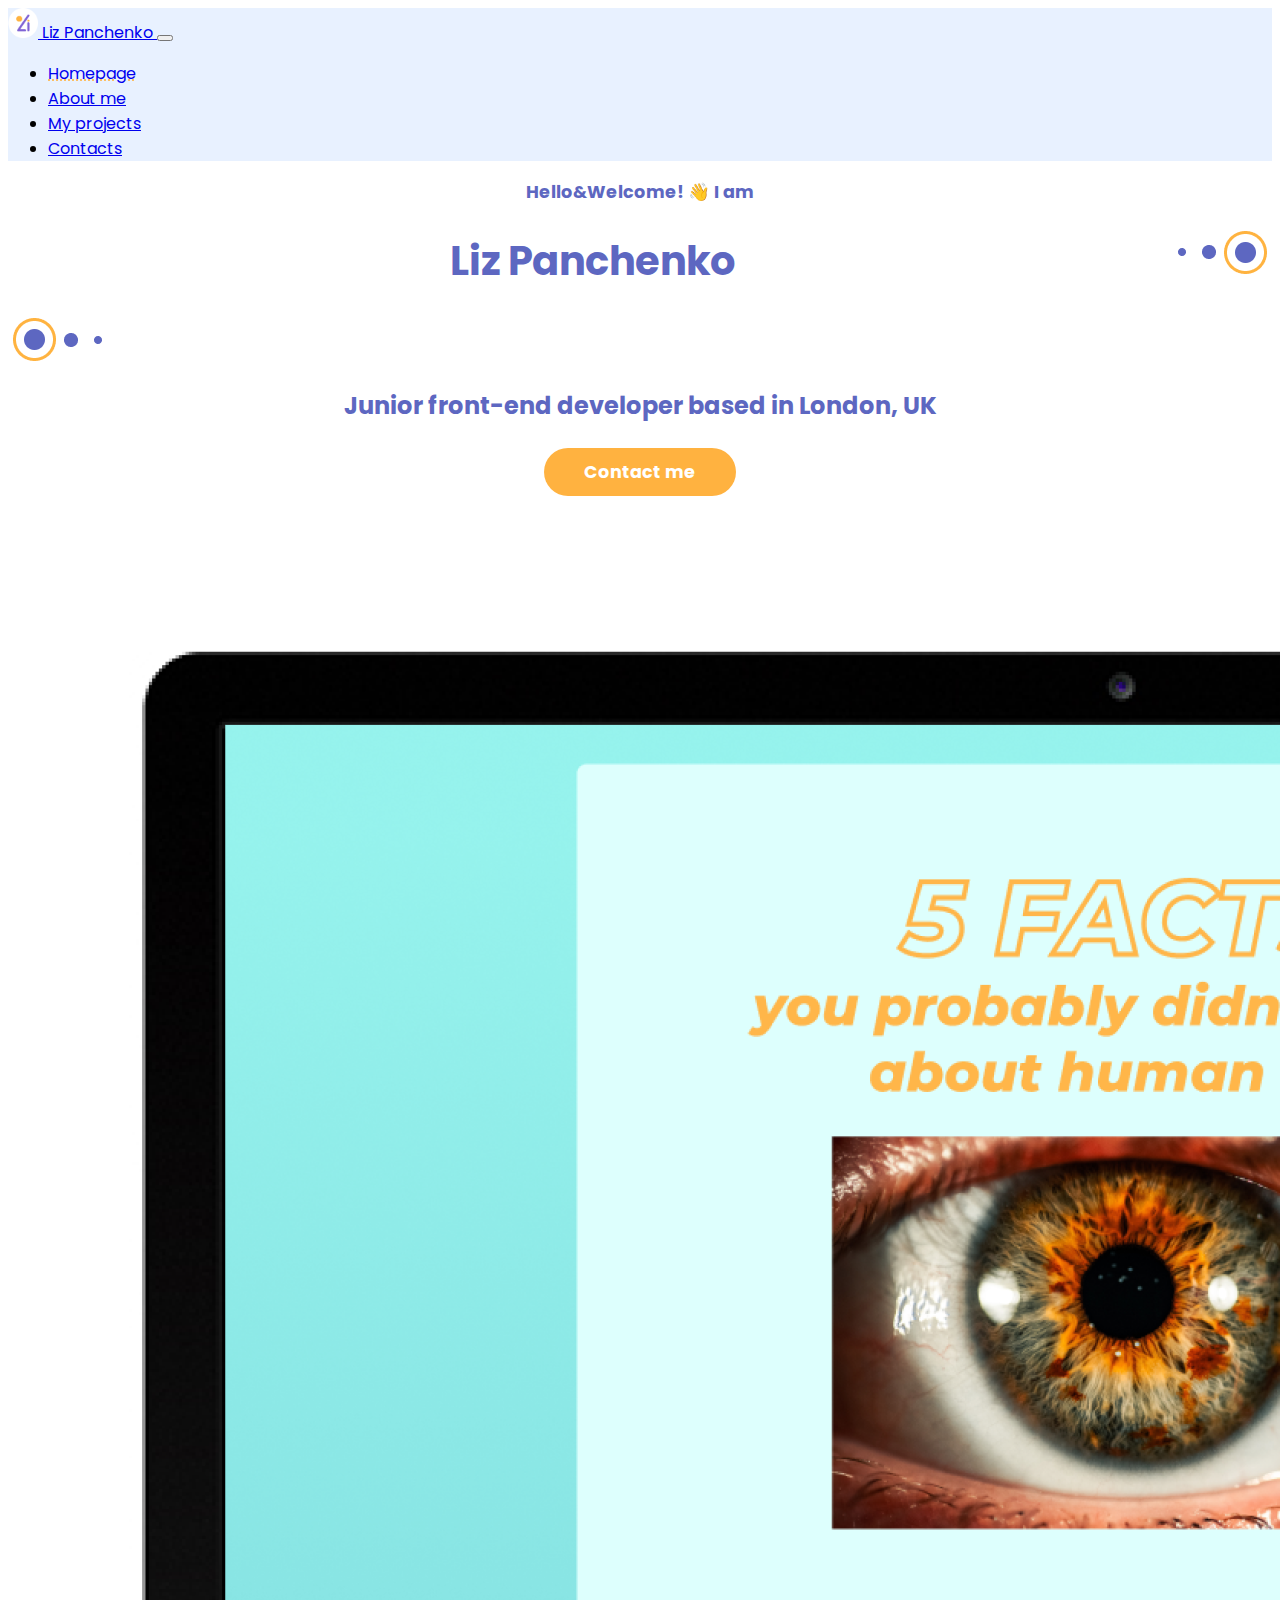
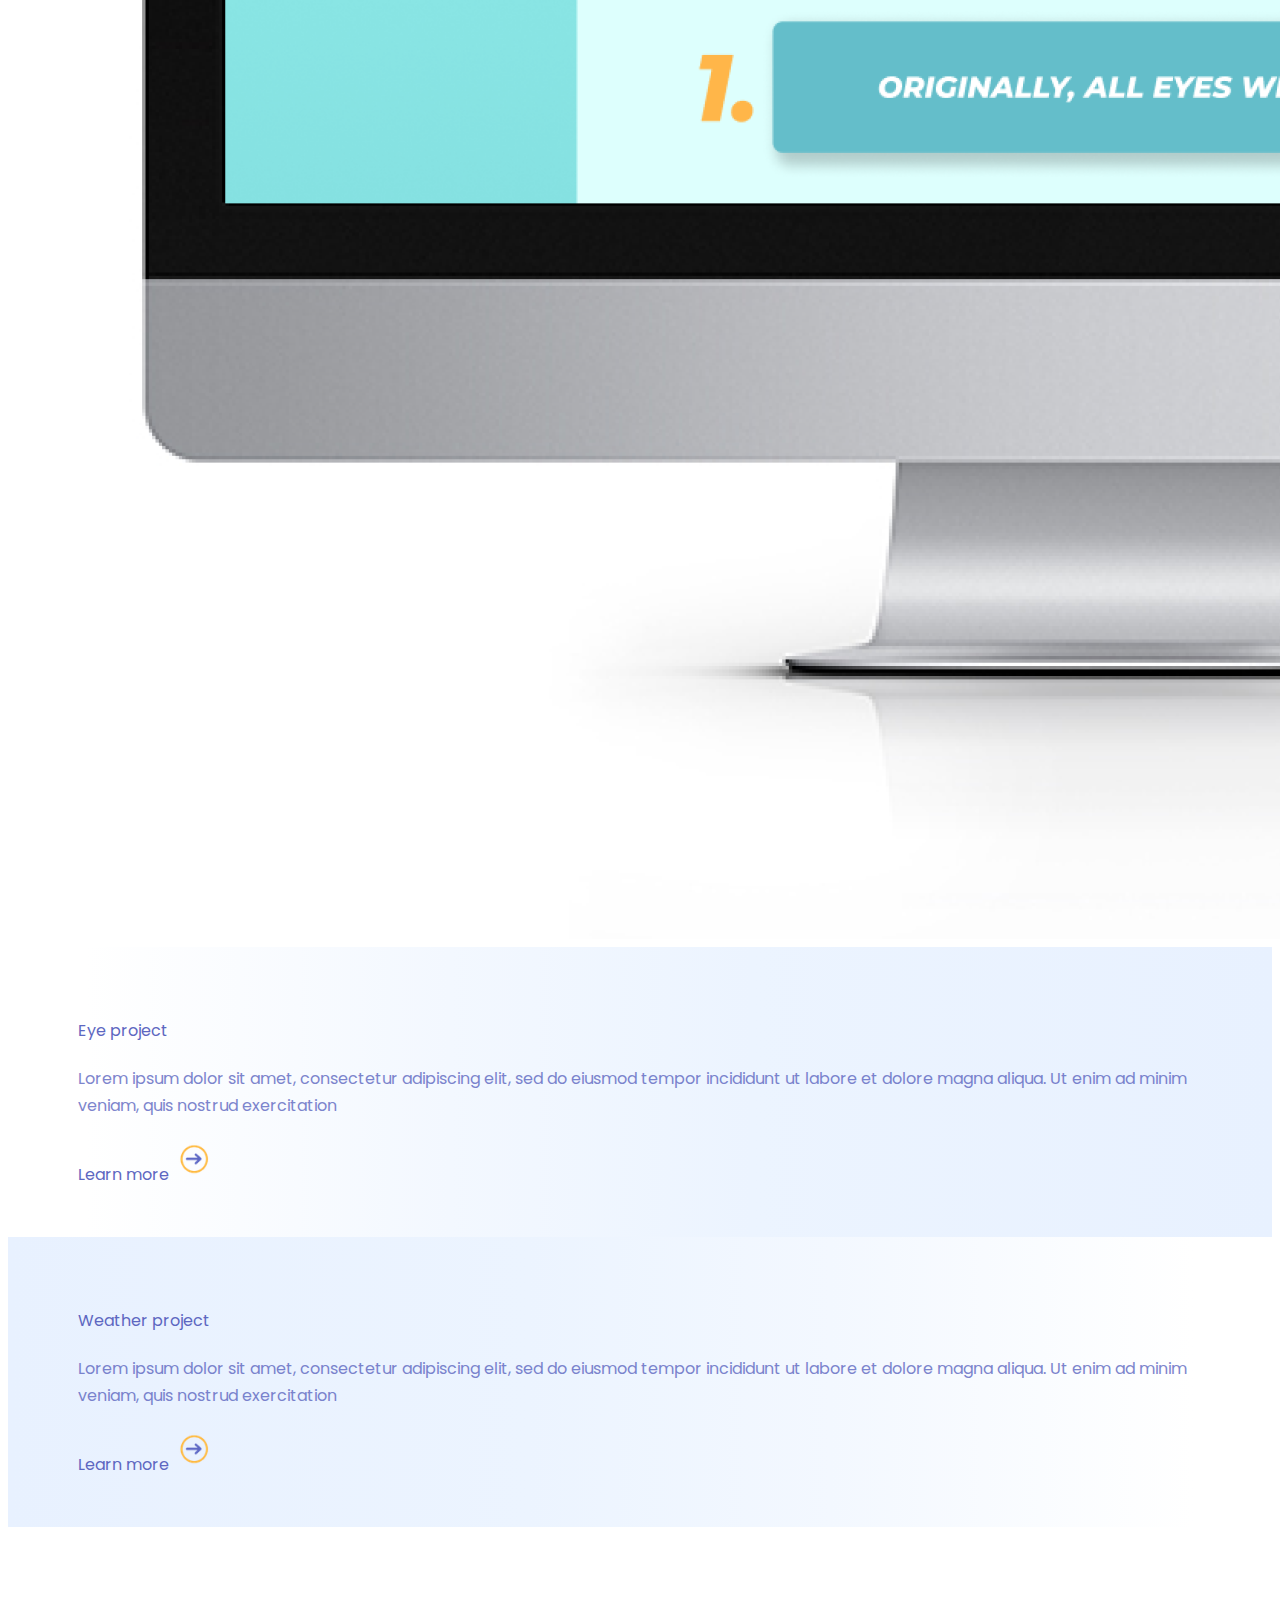
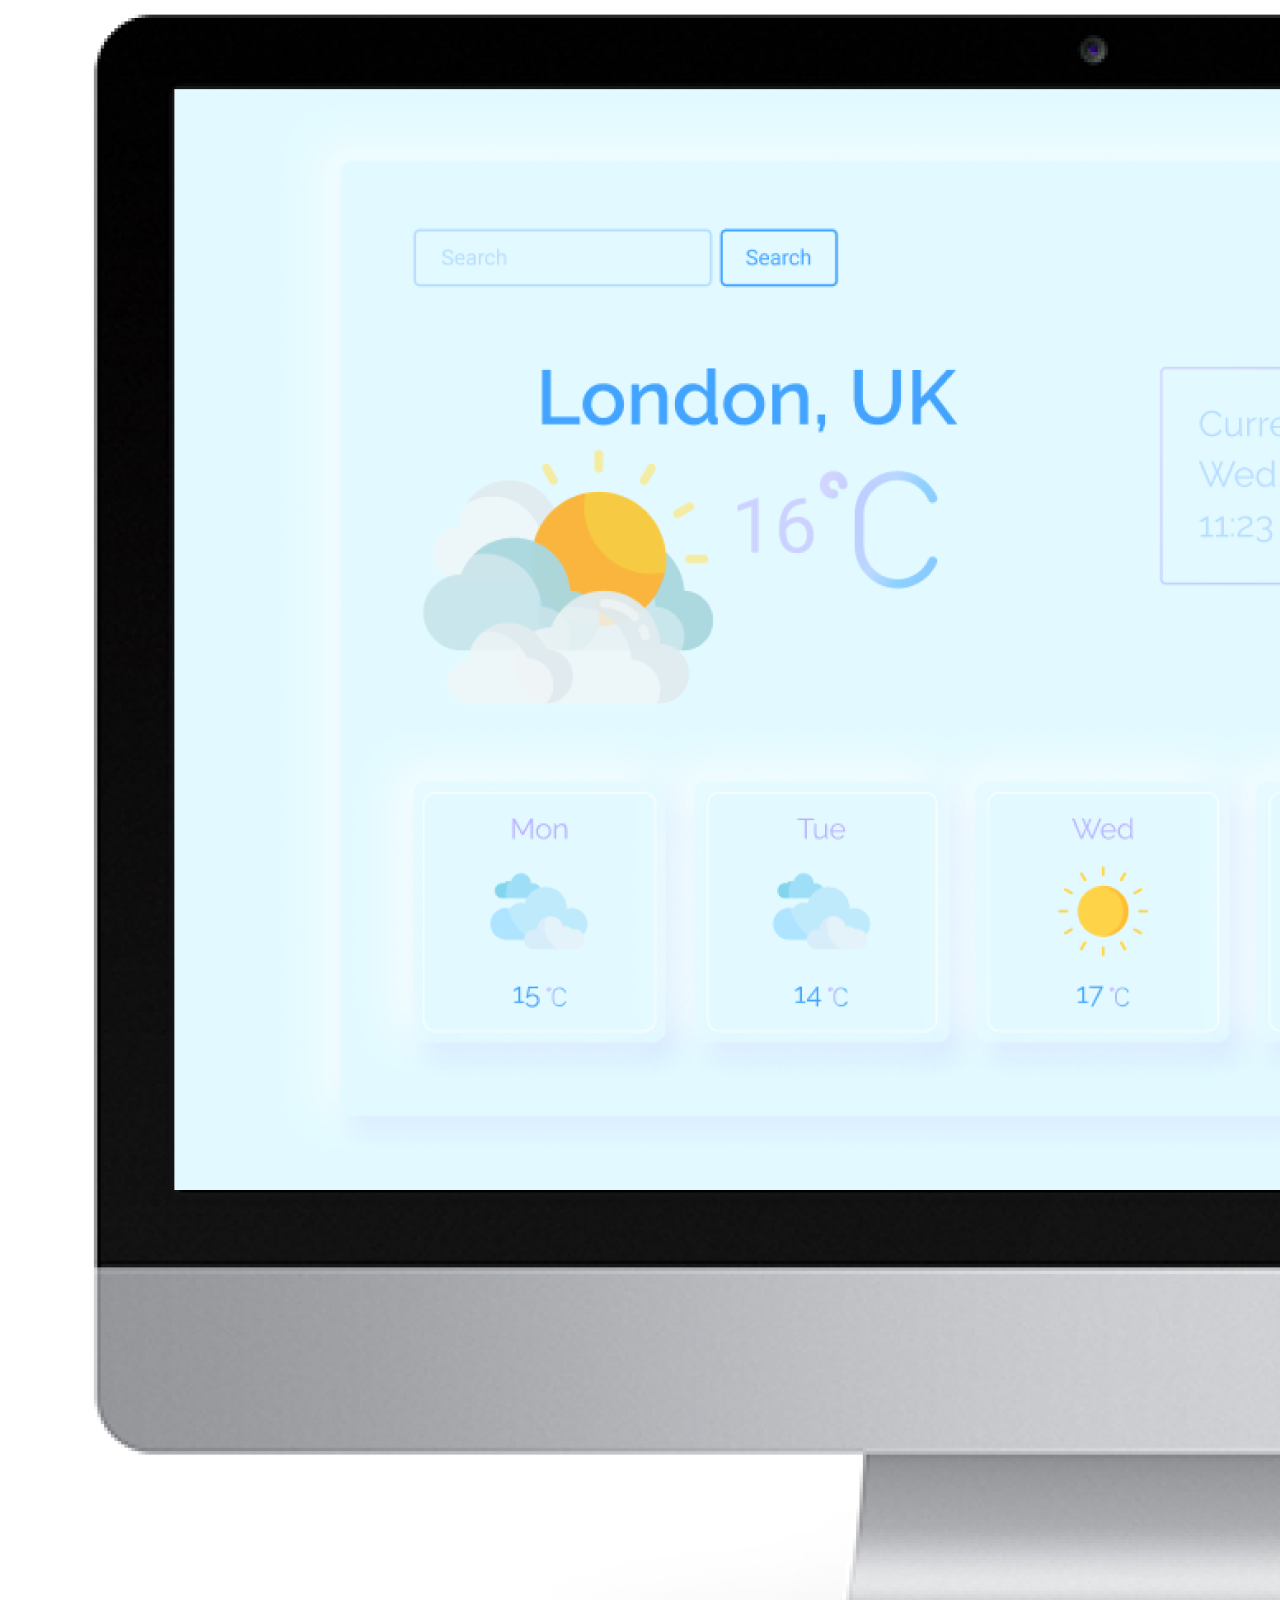
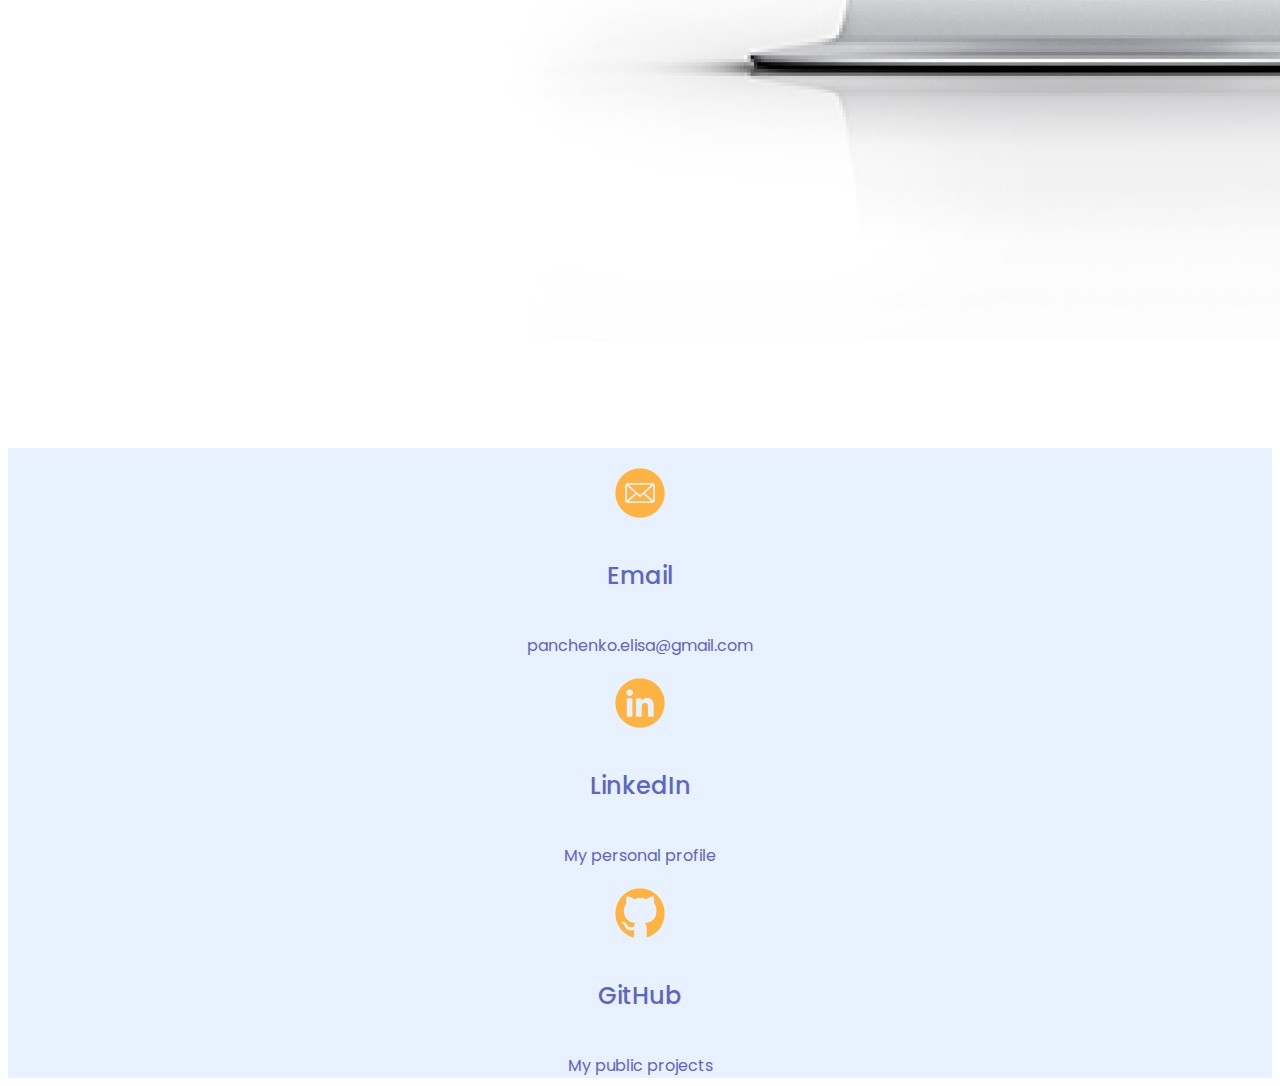
==== index.html @ 4250cbdd "Link correction" ====
<!DOCTYPE html>
<html lang="en">
  <head>
    <meta charset="UTF-8" />
    <meta http-equiv="X-UA-Compatible" content="IE=edge" />
    <meta name="viewport" content="width=device-width, initial-scale=1.0" />
    <link
      href="https://cdn.jsdelivr.net/npm/bootstrap@5.1.3/dist/css/bootstrap.min.css"
      rel="stylesheet"
      integrity="sha384-1BmE4kWBq78iYhFldvKuhfTAU6auU8tT94WrHftjDbrCEXSU1oBoqyl2QvZ6jIW3"
      crossorigin="anonymous"
    />
    <script
      src="https://cdn.jsdelivr.net/npm/bootstrap@5.1.3/dist/js/bootstrap.bundle.min.js"
      integrity="sha384-ka7Sk0Gln4gmtz2MlQnikT1wXgYsOg+OMhuP+IlRH9sENBO0LRn5q+8nbTov4+1p"
      crossorigin="anonymous"
    ></script>
    <link rel="preconnect" href="https://fonts.googleapis.com" />
    <link rel="preconnect" href="https://fonts.gstatic.com" crossorigin />
    <link
      href="https://fonts.googleapis.com/css2?family=Poppins:wght@400;500;700&display=swap"
      rel="stylesheet"
    />
    <link rel="stylesheet" href="/src/styles.css" />
    <title>Portfolio Homepage | Liz Panchenko</title>
  </head>
  <body id="overwrite">
    <nav
      class="
        navbar
        fixed-top
        navbar-expand-lg navbar-light
        px-md-5
        py-md-3
        navbar-style
      "
    >
      <div class="container-fluid">
        <a class="navbar-brand" href="/index.html">
          <img
            src="/images/logo.png"
            alt="Liz Panchenko logo"
            width="30"
            height="30"
            class="d-inline-block align-text-top"
          />
          Liz Panchenko
        </a>
        <button
          class="navbar-toggler"
          type="button"
          data-bs-toggle="collapse"
          data-bs-target="#navbarNav"
          aria-controls="navbarNav"
          aria-expanded="false"
          aria-label="Toggle navigation"
        >
          <span class="navbar-toggler-icon"></span>
        </button>
        <div class="collapse navbar-collapse" id="navbarNav">
          <ul class="navbar-nav ms-auto">
            <li class="nav-item">
              <a class="nav-link active" aria-current="page" href="#"
                >Homepage</a
              >
            </li>
            <li class="nav-item">
              <a class="nav-link" href="#">About me</a>
            </li>
            <li class="nav-item">
              <a class="nav-link" href="#">My projects</a>
            </li>
            <li class="nav-item">
              <a class="nav-link" href="#">Contacts</a>
            </li>
          </ul>
        </div>
      </div>
    </nav>
    <div class="container-fluid">
      <div class="row">
        <div class="col mt-5"></div>
      </div>
      <div class="row mt-5 pt-md-5">
        <h3>Hello&Welcome! 👋 I am</h3>
      </div>
      <div class="row justify-content-center">
        <div class="col-2 align-self-center dots">
          <img
            src="/images/three-dots-1x.png"
            class="img-fluid dots-img-rotated"
            alt="Three dots"
          />
        </div>
        <div class="col-auto"><h1>Liz Panchenko</h1></div>
        <div class="col-2 align-self-center dots">
          <img
            src="/images/three-dots-1x.png"
            class="img-fluid dots-img"
            alt="Three dots"
          />
        </div>
      </div>
      <div class="row">
        <h2>Junior front-end developer based in London, UK</h2>
      </div>
      <div class="navigation-link">
        <a href="#" class="primary-link" title="Contact Liz Panchenko page"
          >Contact me</a
        >
      </div>
      <div class="row">
        <div class="col-sm-5 align-self-center">
          <img
            src="/images/eye-project.png"
            class="img-fluid eye-project-img"
            alt="Eye project picture inside monitor"
          />
        </div>
        <div class="col-12 col-sm-7 mb-5 portfolio-project-description-right">
          <h4>Eye project</h4>
          <p>
            Lorem ipsum dolor sit amet, consectetur adipiscing elit, sed do
            eiusmod tempor incididunt ut labore et dolore magna aliqua. Ut enim
            ad minim veniam, quis nostrud exercitation
          </p>
          <a
            href="https://stupefied-shockley-24370f.netlify.app"
            target="_blank"
            >Learn more
            <img
              src="/images/right-arrow-1x.png"
              class="align-self-center right-arrow-link"
              alt="Arrow to the right"
          /></a>
        </div>
      </div>
      <div class="row">
        <div class="col-12 col-sm-7 mb-3 portfolio-project-description-left">
          <h4>Weather project</h4>
          <p>
            Lorem ipsum dolor sit amet, consectetur adipiscing elit, sed do
            eiusmod tempor incididunt ut labore et dolore magna aliqua. Ut enim
            ad minim veniam, quis nostrud exercitation
          </p>
          <a href="https://amazing-williams-4880fc.netlify.app/" target="_blank"
            >Learn more
            <img
              src="/images/right-arrow-1x.png"
              class="align-self-center right-arrow-link"
              alt="Arrow to the right"
          /></a>
        </div>
        <div class="col-sm-5 align-self-center">
          <img
            src="/images/weather-project.png"
            class="img-fluid weather-project-img"
            alt="Weather project picture inside monitor"
          />
        </div>
      </div>
      <!-- /////////////////////////////// -->
      <footer class="row row-cols-1 row-cols-sm-3 py-3">
        <div class="col">
          <div class="card">
            <a href="mailto:panchenko.elisa@gmail.com" target="_blank">
              <img src="/images/mail-icon.png" class="card-img-top" alt="..." />
            </a>
            <div class="card-body">
              <h5 class="card-title">Email</h5>
              <a href="mailto:panchenko.elisa@gmail.com" target="_blank"
                >panchenko.elisa@gmail.com</a
              >
            </div>
          </div>
        </div>
        <div class="col">
          <div class="card">
            <a
              href="https://www.linkedin.com/in/ielyzaveta-panchenko/"
              target="_blank"
            >
              <img
                src="/images/linkedin-logo.png"
                class="card-img-top"
                alt="..."
              />
            </a>
            <div class="card-body">
              <h5 class="card-title">LinkedIn</h5>
              <a
                href="https://www.linkedin.com/in/ielyzaveta-panchenko/"
                target="_blank"
                >My personal profile</a
              >
            </div>
          </div>
        </div>
        <div class="col">
          <div class="card">
            <a href="https://github.com/liz-panchenko" target="_blank">
              <img
                src="/images/github-logo.png"
                class="card-img-top"
                alt="..."
              />
            </a>
            <div class="card-body">
              <h5 class="card-title">GitHub</h5>
              <a href="mailto:panchenko.elisa@gmail.com" target="_blank"
                >My public projects</a
              >
            </div>
          </div>
        </div>
      </footer>
    </div>
    <script src="/src/app.js"></script>
  </body>
</html>
---- src/styles.css ----
:root {
  --primary-color: #5d67c1;
  --secondary-color: #e8f1ff;
  --accent-color: #ffb240;
}

body {
  font-family: "Poppins", sans-serif;
}

h1,
h2,
h3 {
  color: var(--primary-color);
  text-align: center;
}

h1 {
  font-weight: bold;
  font-size: 2.5rem;
}

h3 {
  font-size: 1.1rem;
  margin-bottom: 0;
}

.navbar-style {
  background-color: var(--secondary-color);
}

#overwrite a.nav-link.active {
  text-decoration-line: underline;
  text-decoration-style: dotted;
  text-decoration-color: var(--accent-color);
}

.navigation-link {
  display: block;
  margin: 25px auto 50px;
  width: fit-content;
  background-color: var(--accent-color);
  border-radius: 100px;
}

a.primary-link {
  color: white;
  padding: 10px 40px;
  font-weight: bold;
  font-size: 1.1rem;
  line-height: 3rem;
  text-decoration: none;
}

.dots-img-rotated,
.portfolio-img-dots-rotated {
  transform: rotate(180deg);
  float: right;
}

#overwrite .dots-img-rotated,
#overwrite .dots-img {
  max-width: 40%;
}

.portfolio-project-description-right {
  background: linear-gradient(
    270deg,
    #e8f1ff 0%,
    #ecf4ff 41.15%,
    #f3f8ff 65.1%,
    #ffffff 93.75%
  );
  padding: 50px 70px;
  color: var(--primary-color);
}

.portfolio-project-description-right h4,
.portfolio-project-description-left h4 {
  font-weight: normal;
}

.portfolio-project-description-right p,
.portfolio-project-description-left p {
    line-height: 1.7;
    opacity: 0.8;
}

.portfolio-project-description-right a,
.portfolio-project-description-left a {
  text-decoration: none;
  color: var(--primary-color);
}

.right-arrow-link {
  max-height: 45px;
}

.portfolio-project-description-left {
  background: linear-gradient(
    90deg,
    #e8f1ff 0%,
    #ecf4ff 41.15%,
    #f3f8ff 65.1%,
    #ffffff 93.75%
  );
  padding: 50px 70px;
  color: var(--primary-color);
}

#overwrite footer {
  margin-top: 60px;
  background-color: var(--secondary-color);
}

.card {
  text-align: center;
  border: none;
  background-color: var(--secondary-color);
  padding-top: 20px;
}

.card-img-top {
  display: block;
  margin: 0 auto;
  max-width: 50px;
}

.card-title {
  font-weight: 500;
  font-size: 24px;
  color: var(--primary-color);
}

footer a {
  font-weight: normal;
  font-size: 16px;
  text-decoration: none;
  color: var(--primary-color);
}

@media (max-width: 576px) {
  .dots {
    display: none;
  }
  h1,
  h2,
  h3 {
    zoom: 70%;
  }
  h1 {
    padding-top: 10px;
  }
  .navigation-link {
    margin: 25px auto 15px;
  }
  a.primary-link {
    zoom: 80%;
  }
  .eye-project-img,
  .weather-project-img {
    display: block;
    margin: 20px auto;
    max-width: 60%;
  }
  #overwrite footer {
    margin-top: 0px;
  }
  .card {
    zoom: 70%;
  }
}

@media (max-width: 768px) {
  .card {
    zoom: 70%;
  }
}

@media (min-width: 768px) {
  .navigation-link {
    margin-bottom: 70px;
  }
  .eye-project-img {
    padding-left: 50px;
  }
  .weather-project-img {
    padding-right: 50px;
  }
  #overwrite footer {
    margin-top: 100px;
  }
}
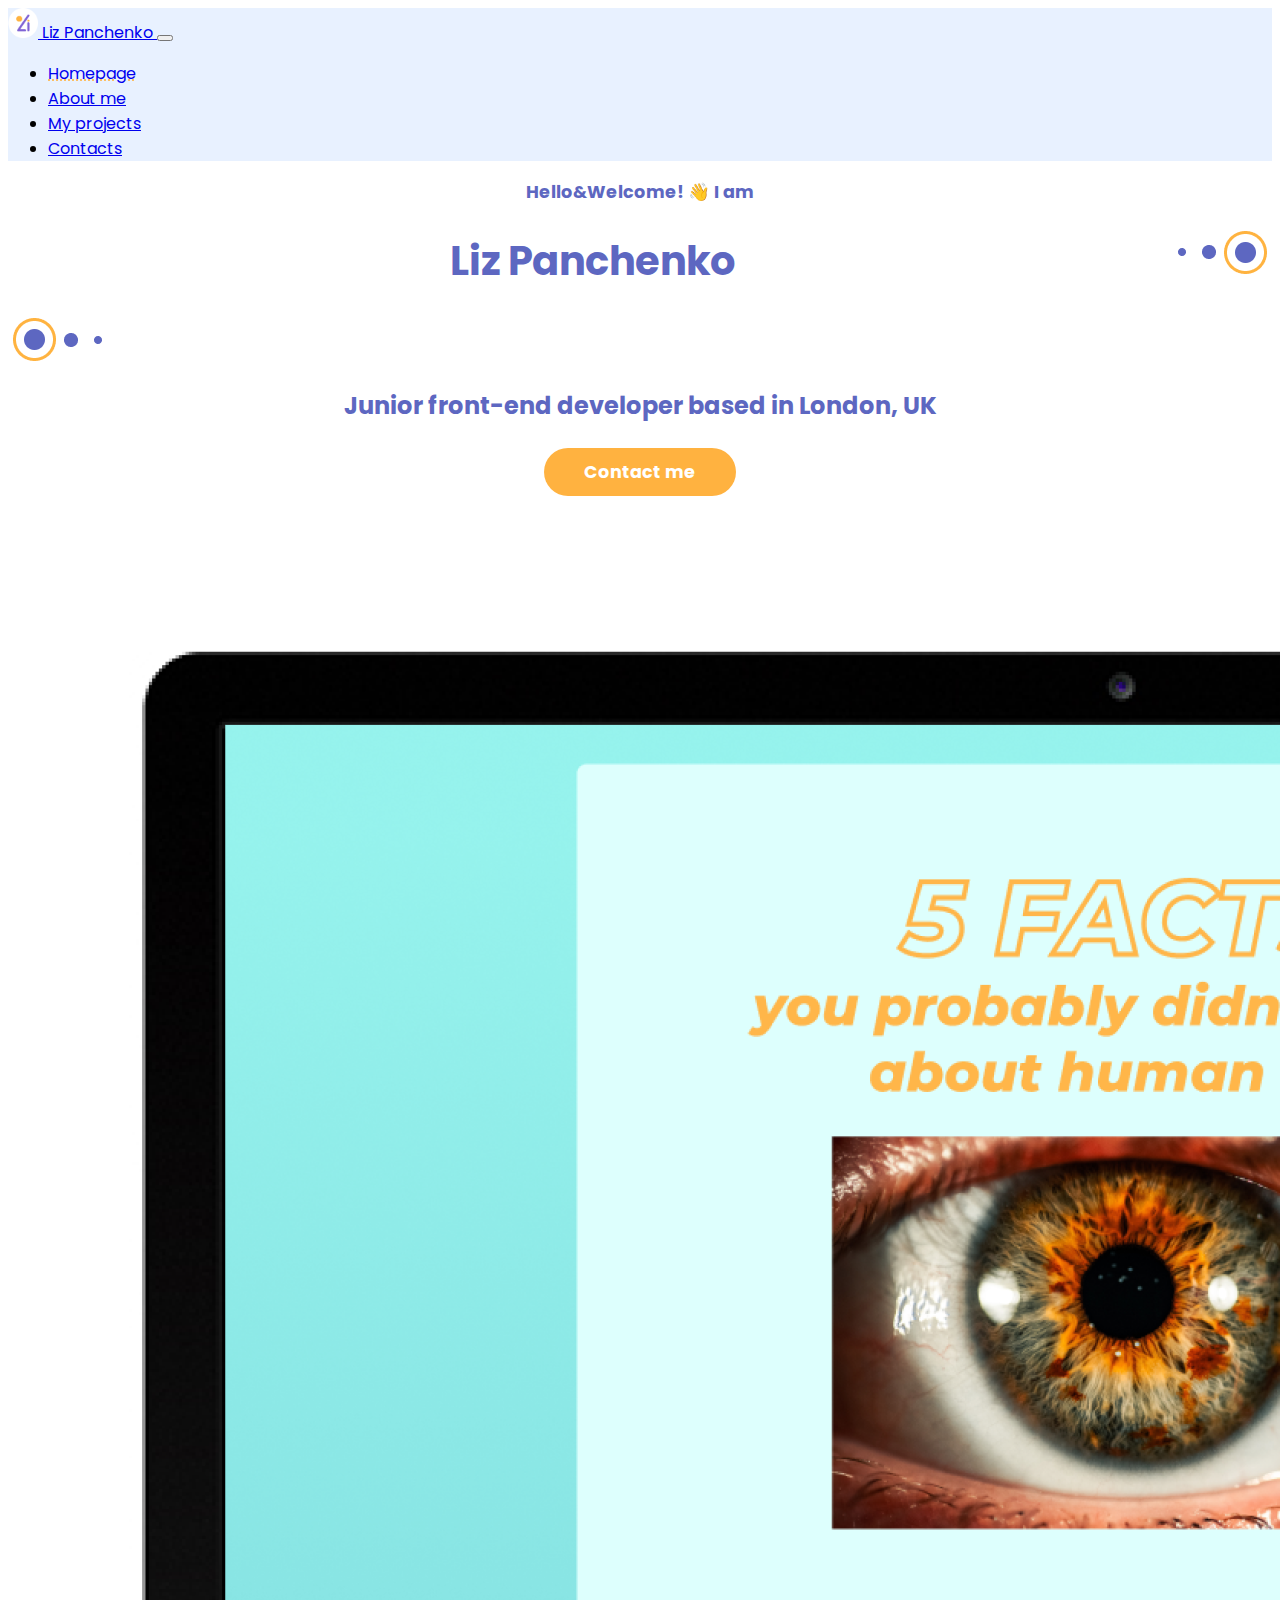
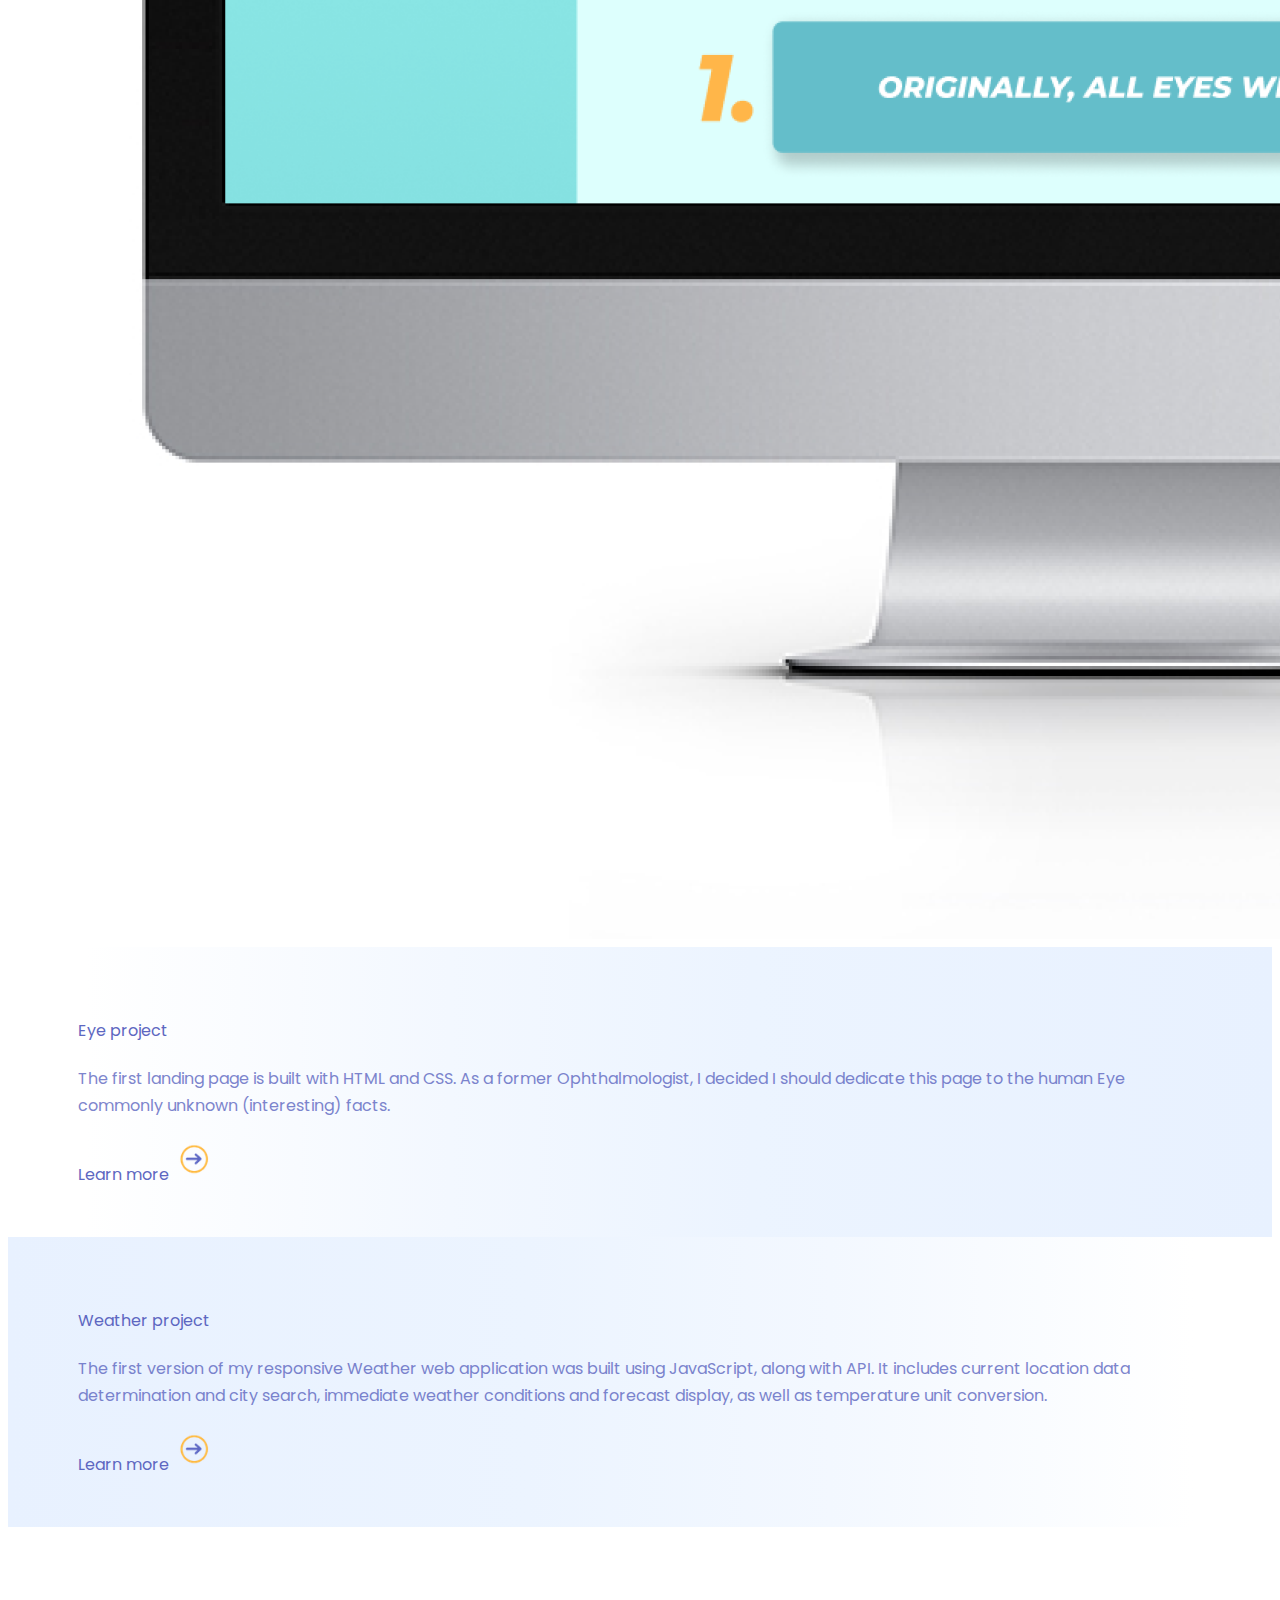
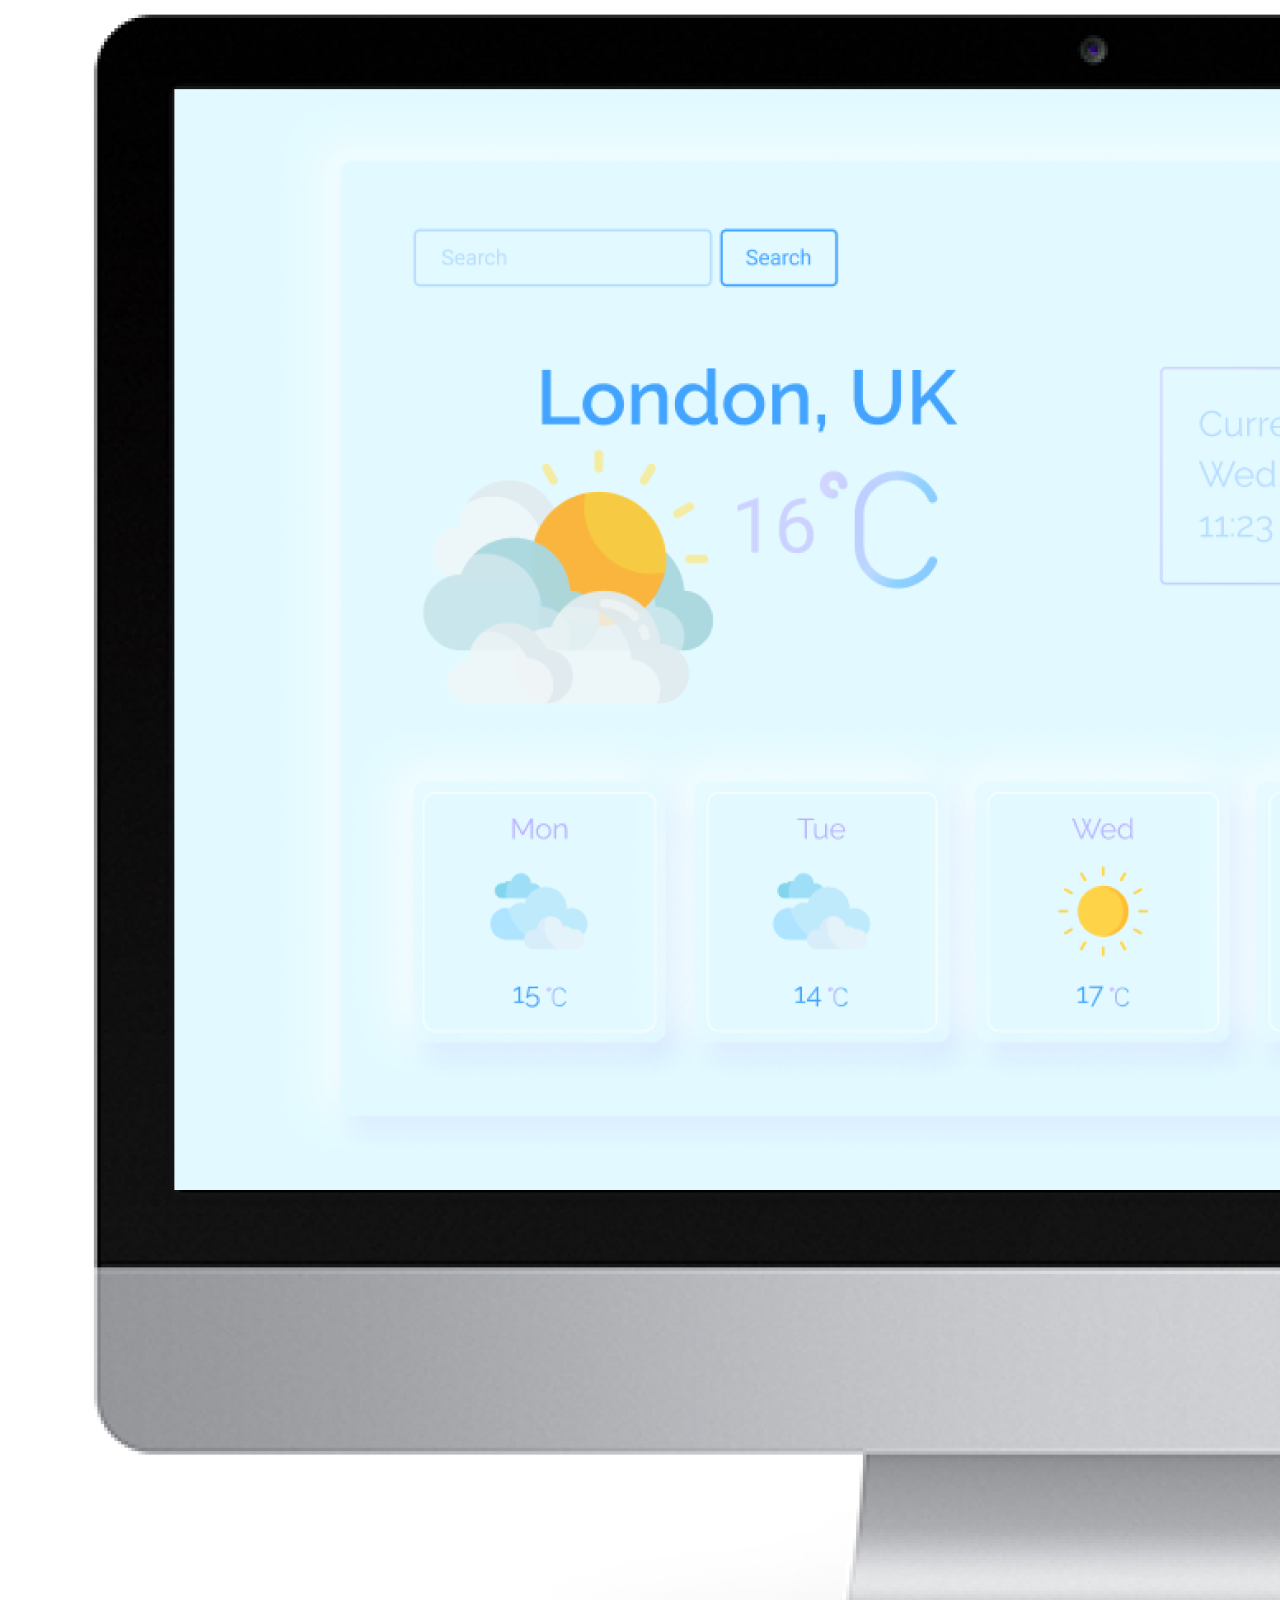
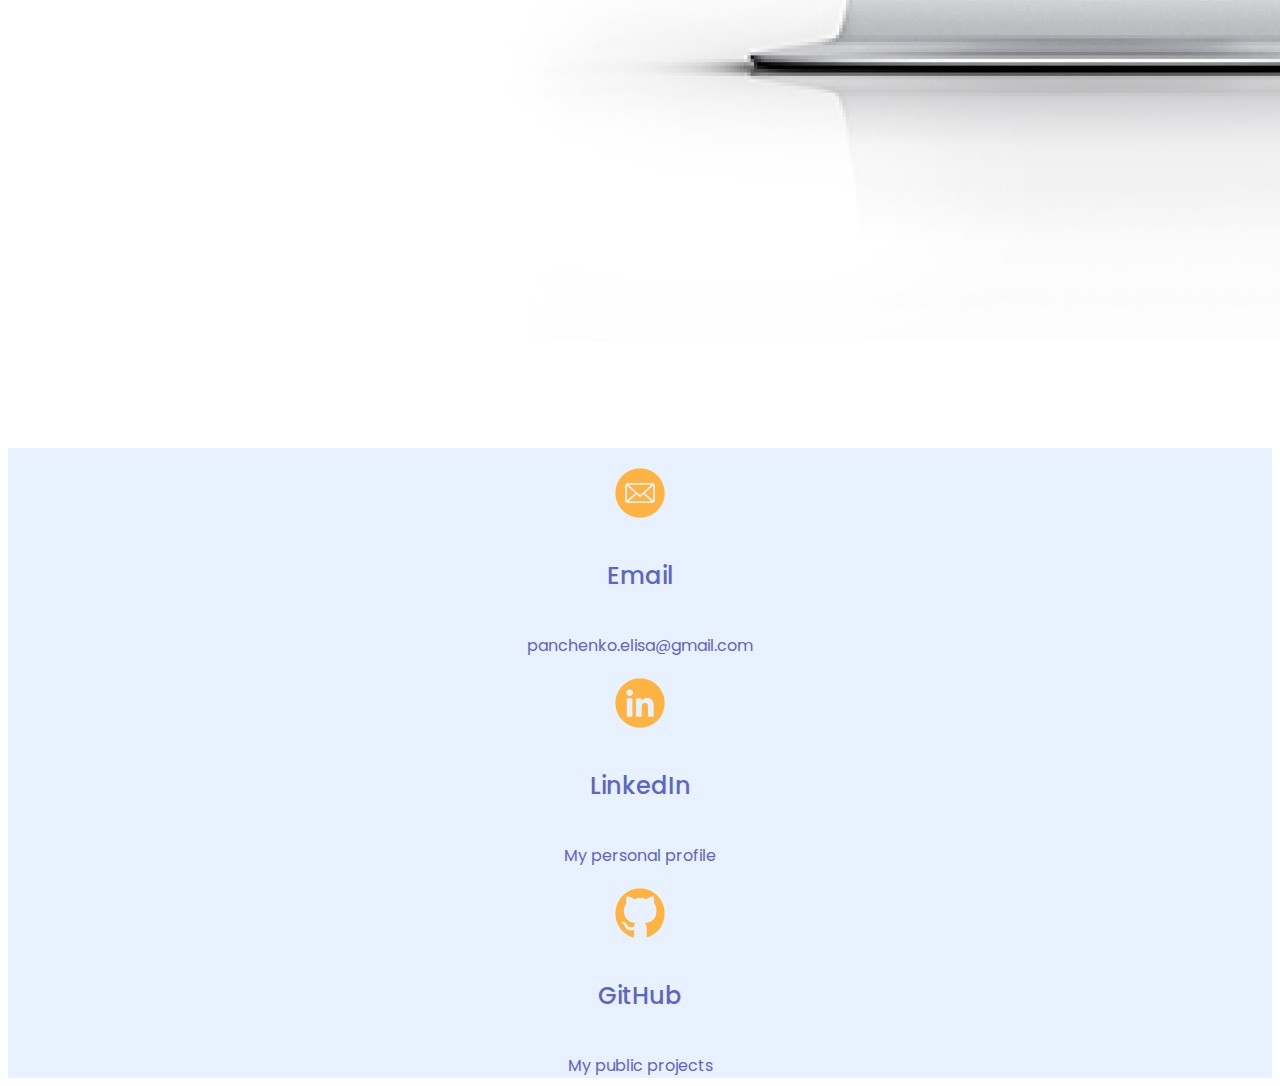
==== commit 529048b0: "Text content added (Portfolio) and margins correction" ====
--- a/index.html
+++ b/index.html
@@ -4,6 +4,8 @@
     <meta charset="UTF-8" />
     <meta http-equiv="X-UA-Compatible" content="IE=edge" />
     <meta name="viewport" content="width=device-width, initial-scale=1.0" />
+    <title>Portfolio Homepage | Liz Panchenko</title>
+    <link rel="shortcut icon" type="image/png" href="/images/logo.png" />
     <link
       href="https://cdn.jsdelivr.net/npm/bootstrap@5.1.3/dist/css/bootstrap.min.css"
       rel="stylesheet"
@@ -22,7 +24,6 @@
       rel="stylesheet"
     />
     <link rel="stylesheet" href="/src/styles.css" />
-    <title>Portfolio Homepage | Liz Panchenko</title>
   </head>
   <body id="overwrite">
     <nav
@@ -60,15 +61,15 @@
         <div class="collapse navbar-collapse" id="navbarNav">
           <ul class="navbar-nav ms-auto">
             <li class="nav-item">
-              <a class="nav-link active" aria-current="page" href="#"
+              <a class="nav-link active" aria-current="page" href="/index.html"
                 >Homepage</a
               >
             </li>
             <li class="nav-item">
-              <a class="nav-link" href="#">About me</a>
-            </li>
-            <li class="nav-item">
-              <a class="nav-link" href="#">My projects</a>
+              <a class="nav-link" href="/about.html">About me</a>
+            </li>
+            <li class="nav-item">
+              <a class="nav-link" href="/projects.html">My projects</a>
             </li>
             <li class="nav-item">
               <a class="nav-link" href="#">Contacts</a>
@@ -117,12 +118,18 @@
             alt="Eye project picture inside monitor"
           />
         </div>
-        <div class="col-12 col-sm-7 mb-5 portfolio-project-description-right">
+        <div
+          class="
+            col-12 col-sm-7
+            mb-4 mb-md-5
+            portfolio-project-description-right
+          "
+        >
           <h4>Eye project</h4>
           <p>
-            Lorem ipsum dolor sit amet, consectetur adipiscing elit, sed do
-            eiusmod tempor incididunt ut labore et dolore magna aliqua. Ut enim
-            ad minim veniam, quis nostrud exercitation
+            The first landing page is built with HTML and CSS. As a former
+            Ophthalmologist, I decided I should dedicate this page to the human
+            Eye commonly unknown (interesting) facts.
           </p>
           <a
             href="https://stupefied-shockley-24370f.netlify.app"
@@ -139,9 +146,10 @@
         <div class="col-12 col-sm-7 mb-3 portfolio-project-description-left">
           <h4>Weather project</h4>
           <p>
-            Lorem ipsum dolor sit amet, consectetur adipiscing elit, sed do
-            eiusmod tempor incididunt ut labore et dolore magna aliqua. Ut enim
-            ad minim veniam, quis nostrud exercitation
+            The first version of my responsive Weather web application was built using
+            JavaScript, along with API. It includes current location data
+            determination and city search, immediate weather conditions and
+            forecast display, as well as temperature unit conversion.
           </p>
           <a href="https://amazing-williams-4880fc.netlify.app/" target="_blank"
             >Learn more
--- a/src/styles.css
+++ b/src/styles.css
@@ -52,8 +52,7 @@
   text-decoration: none;
 }
 
-.dots-img-rotated,
-.portfolio-img-dots-rotated {
+.dots-img-rotated {
   transform: rotate(180deg);
   float: right;
 }
@@ -146,7 +145,7 @@
   h1,
   h2,
   h3 {
-    zoom: 70%;
+    zoom: 80%;
   }
   h1 {
     padding-top: 10px;
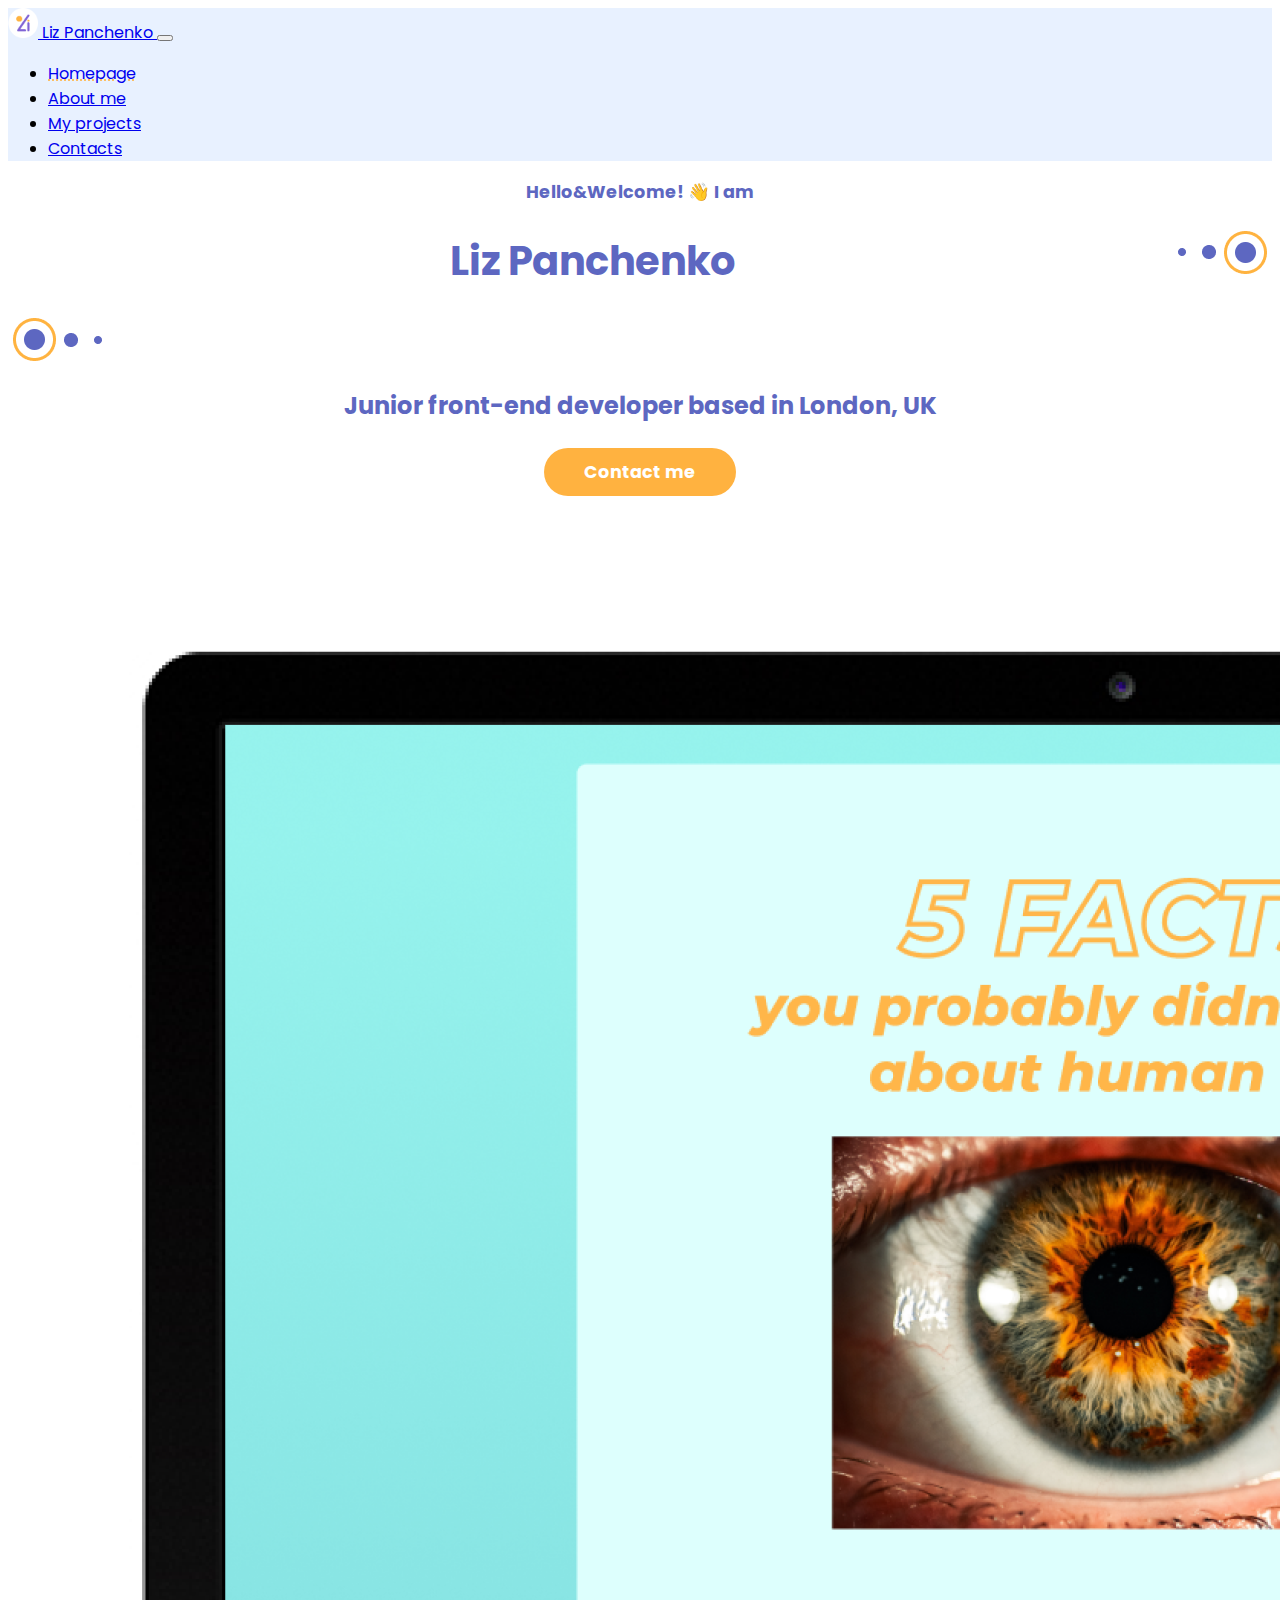
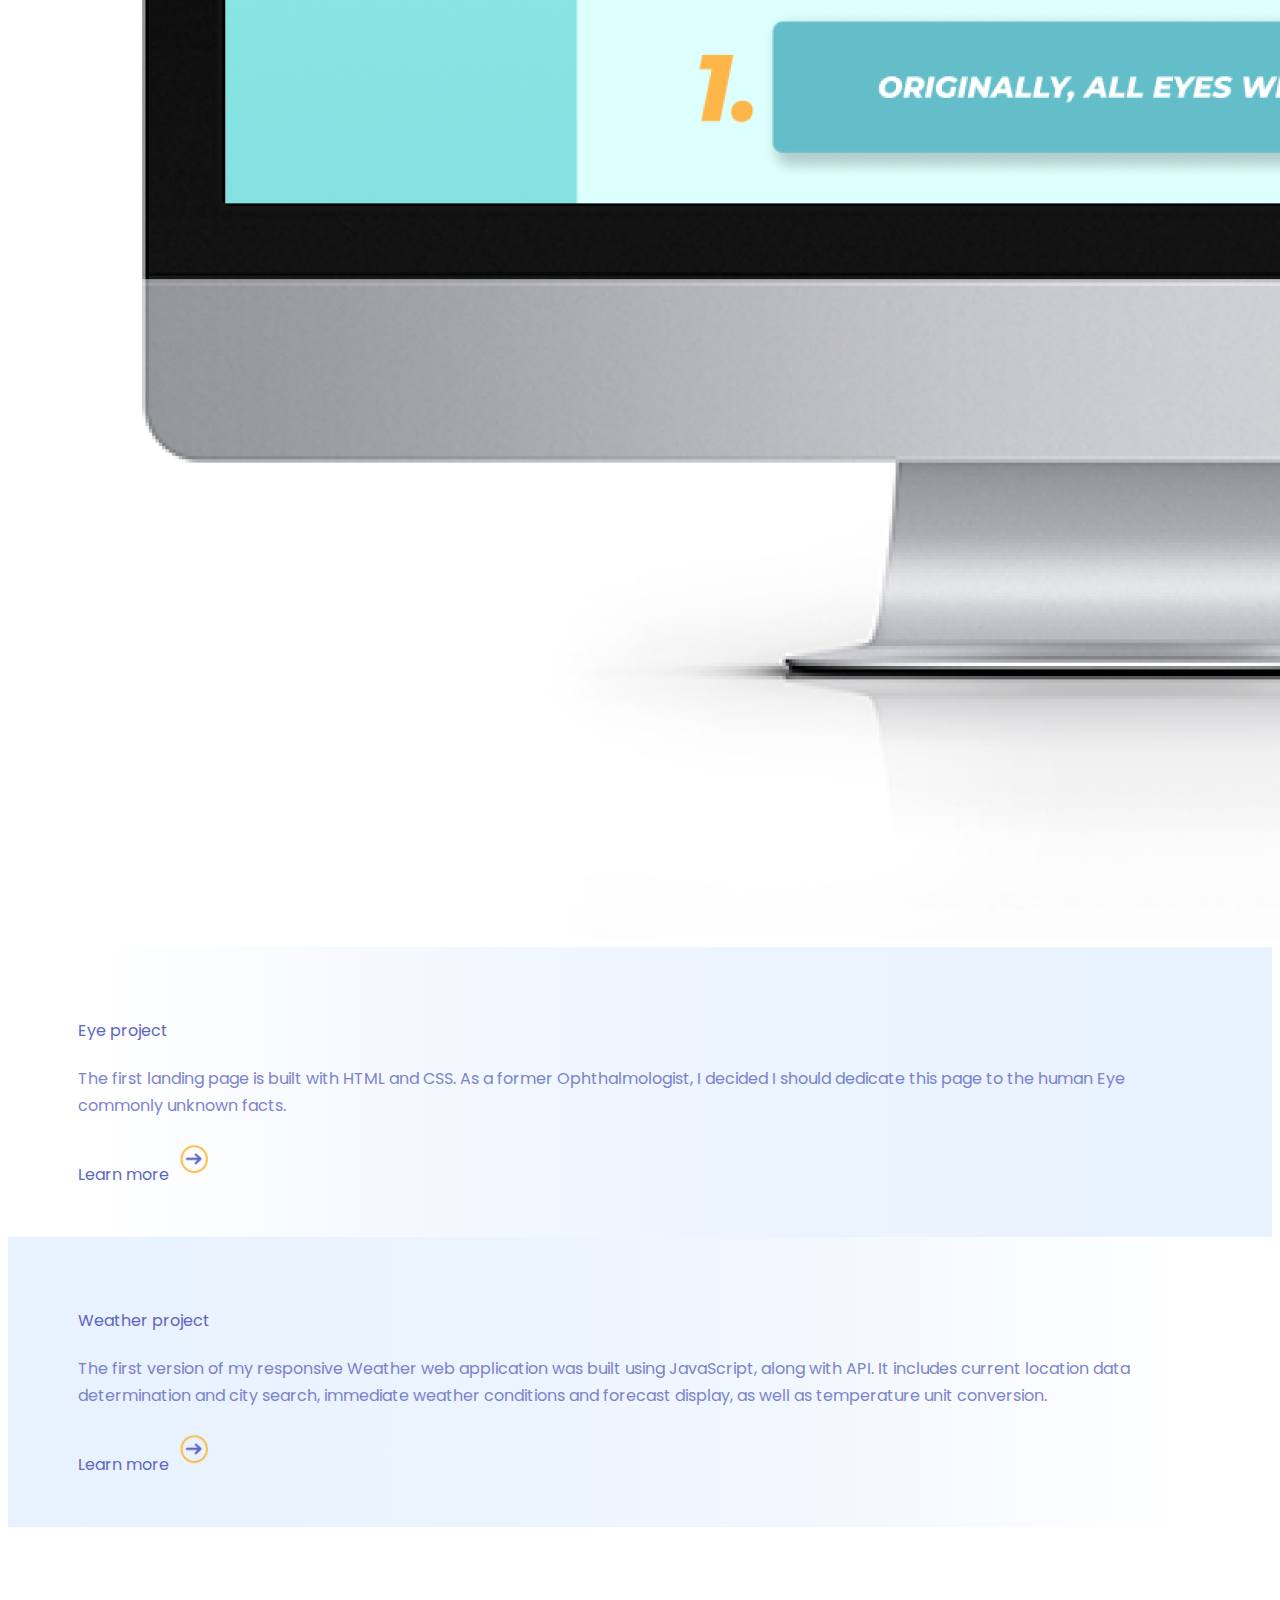
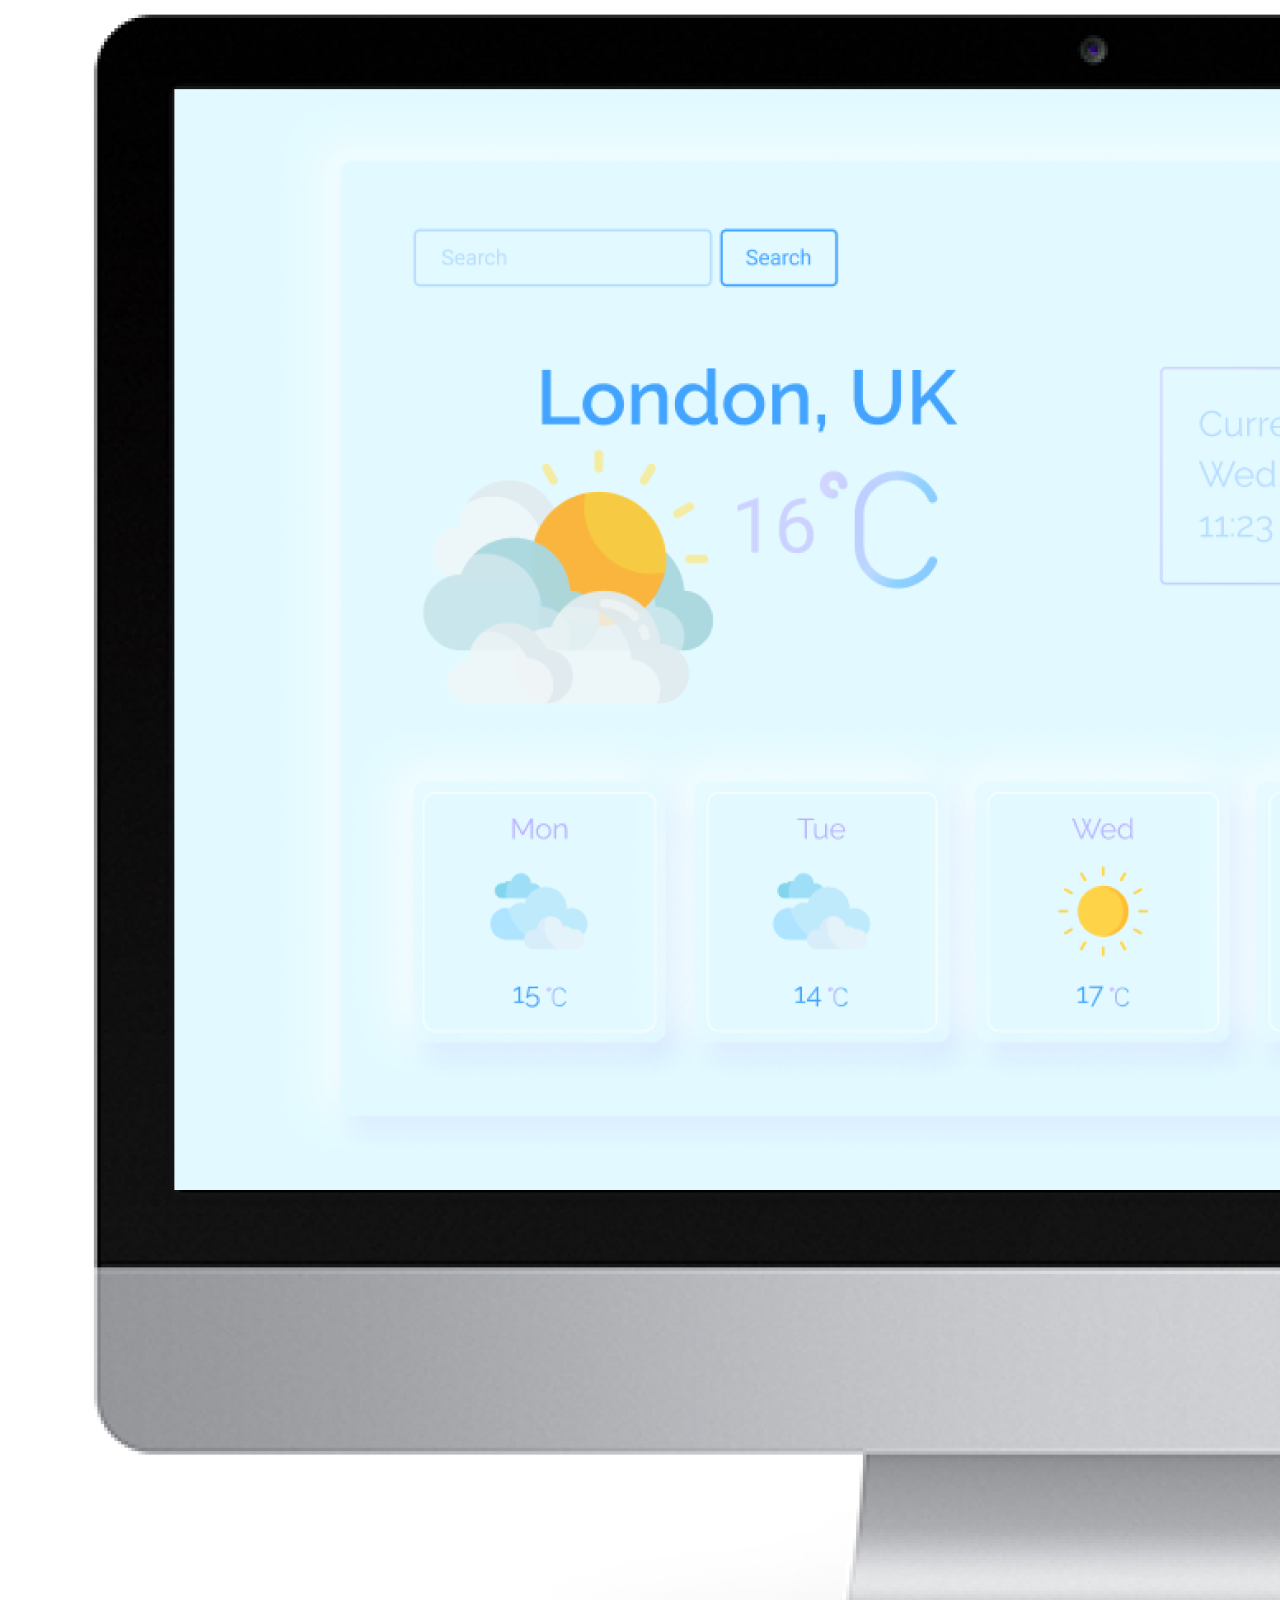
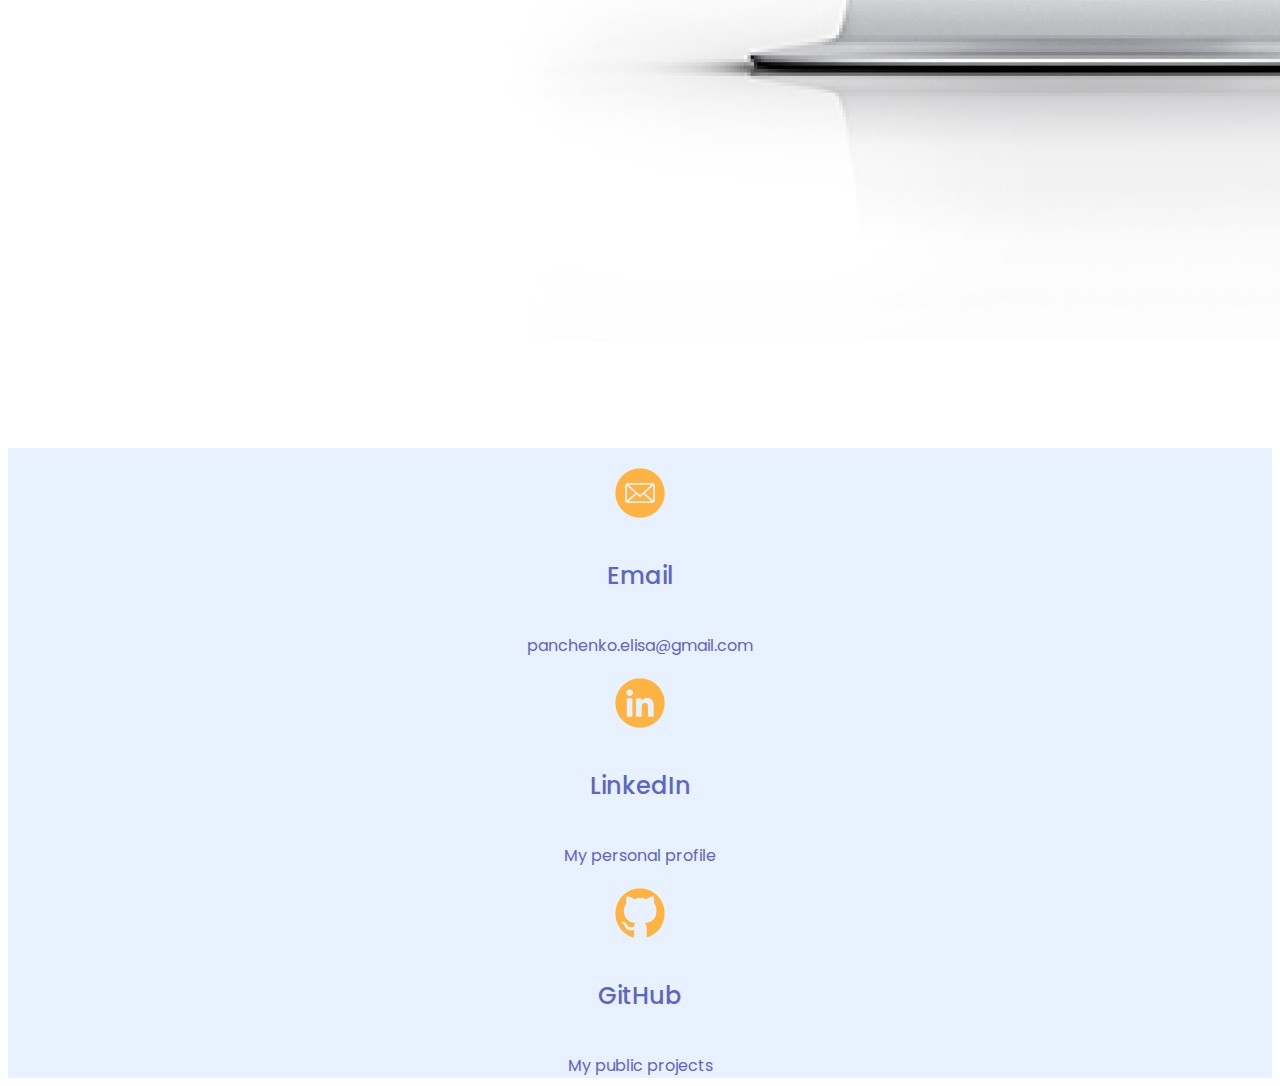
==== commit cde921b2: "Text correction" ====
--- a/index.html
+++ b/index.html
@@ -129,7 +129,7 @@
           <p>
             The first landing page is built with HTML and CSS. As a former
             Ophthalmologist, I decided I should dedicate this page to the human
-            Eye commonly unknown (interesting) facts.
+            Eye commonly unknown facts.
           </p>
           <a
             href="https://stupefied-shockley-24370f.netlify.app"
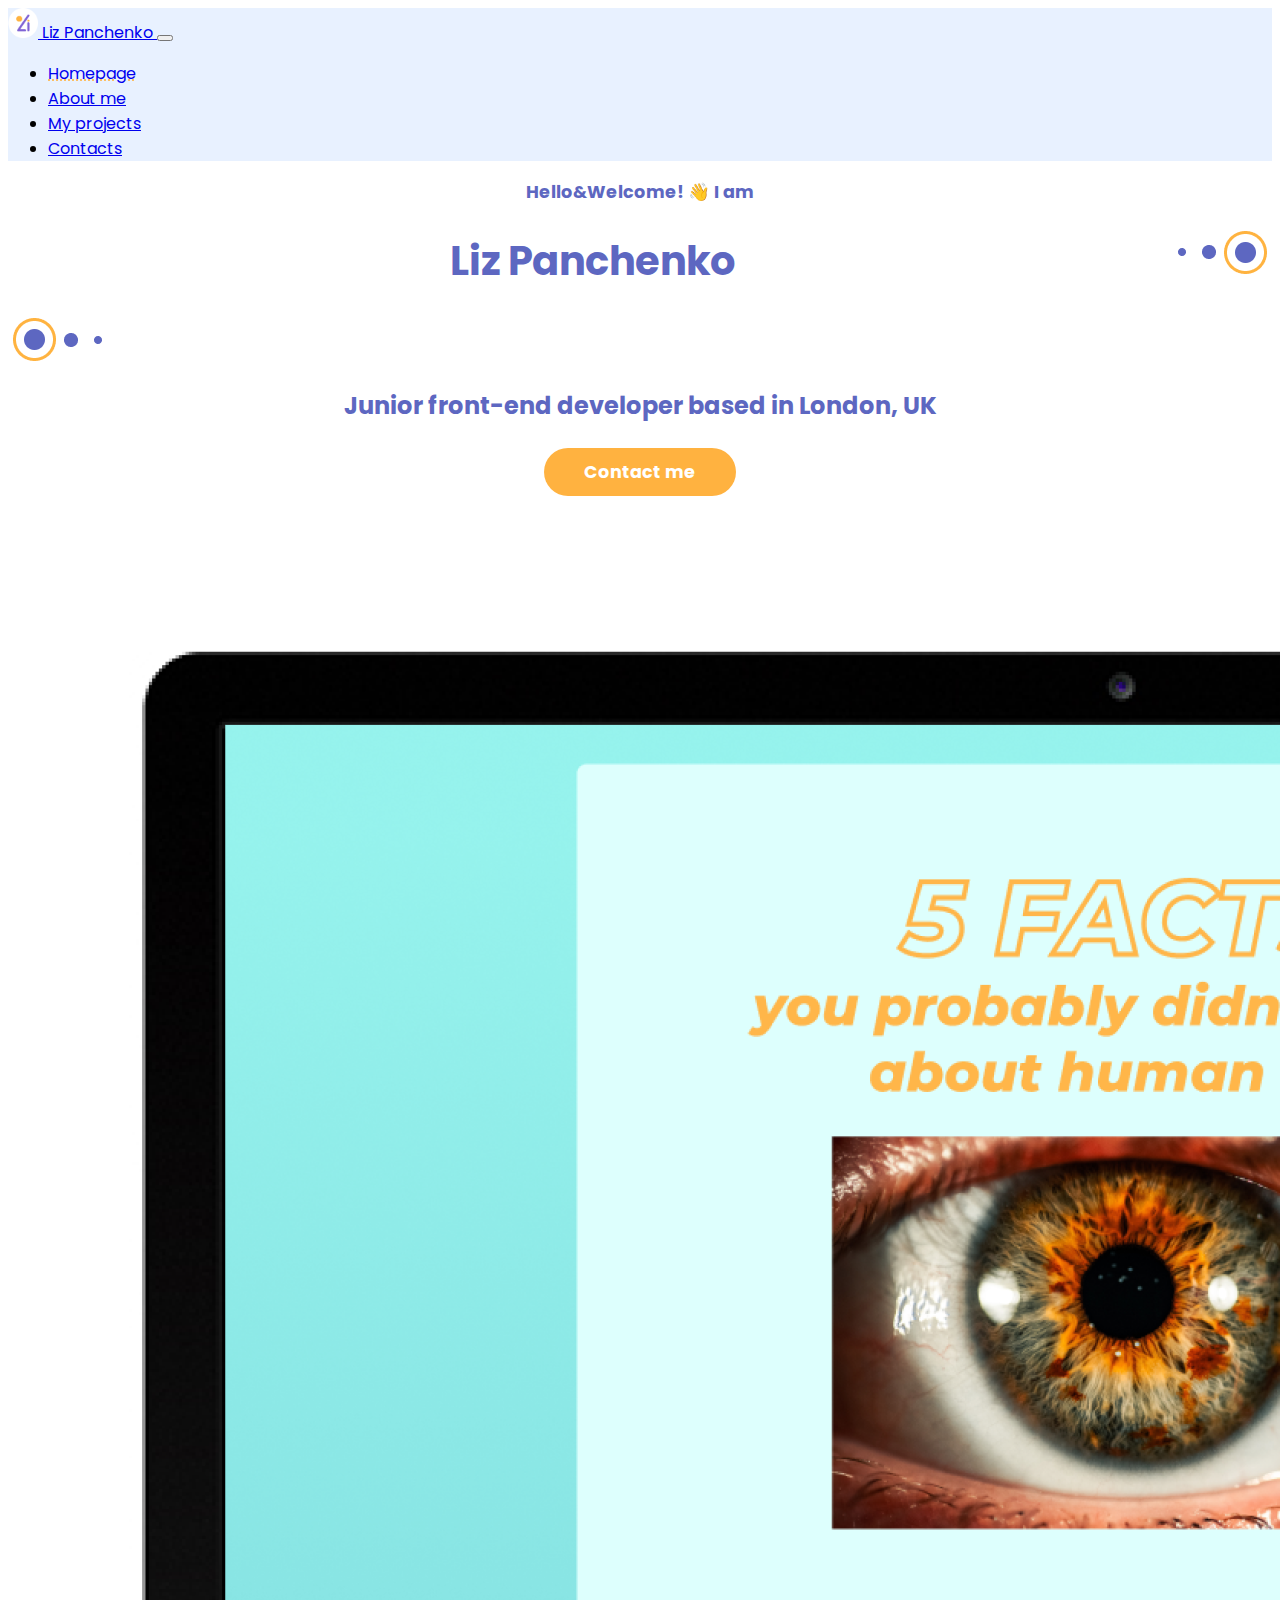
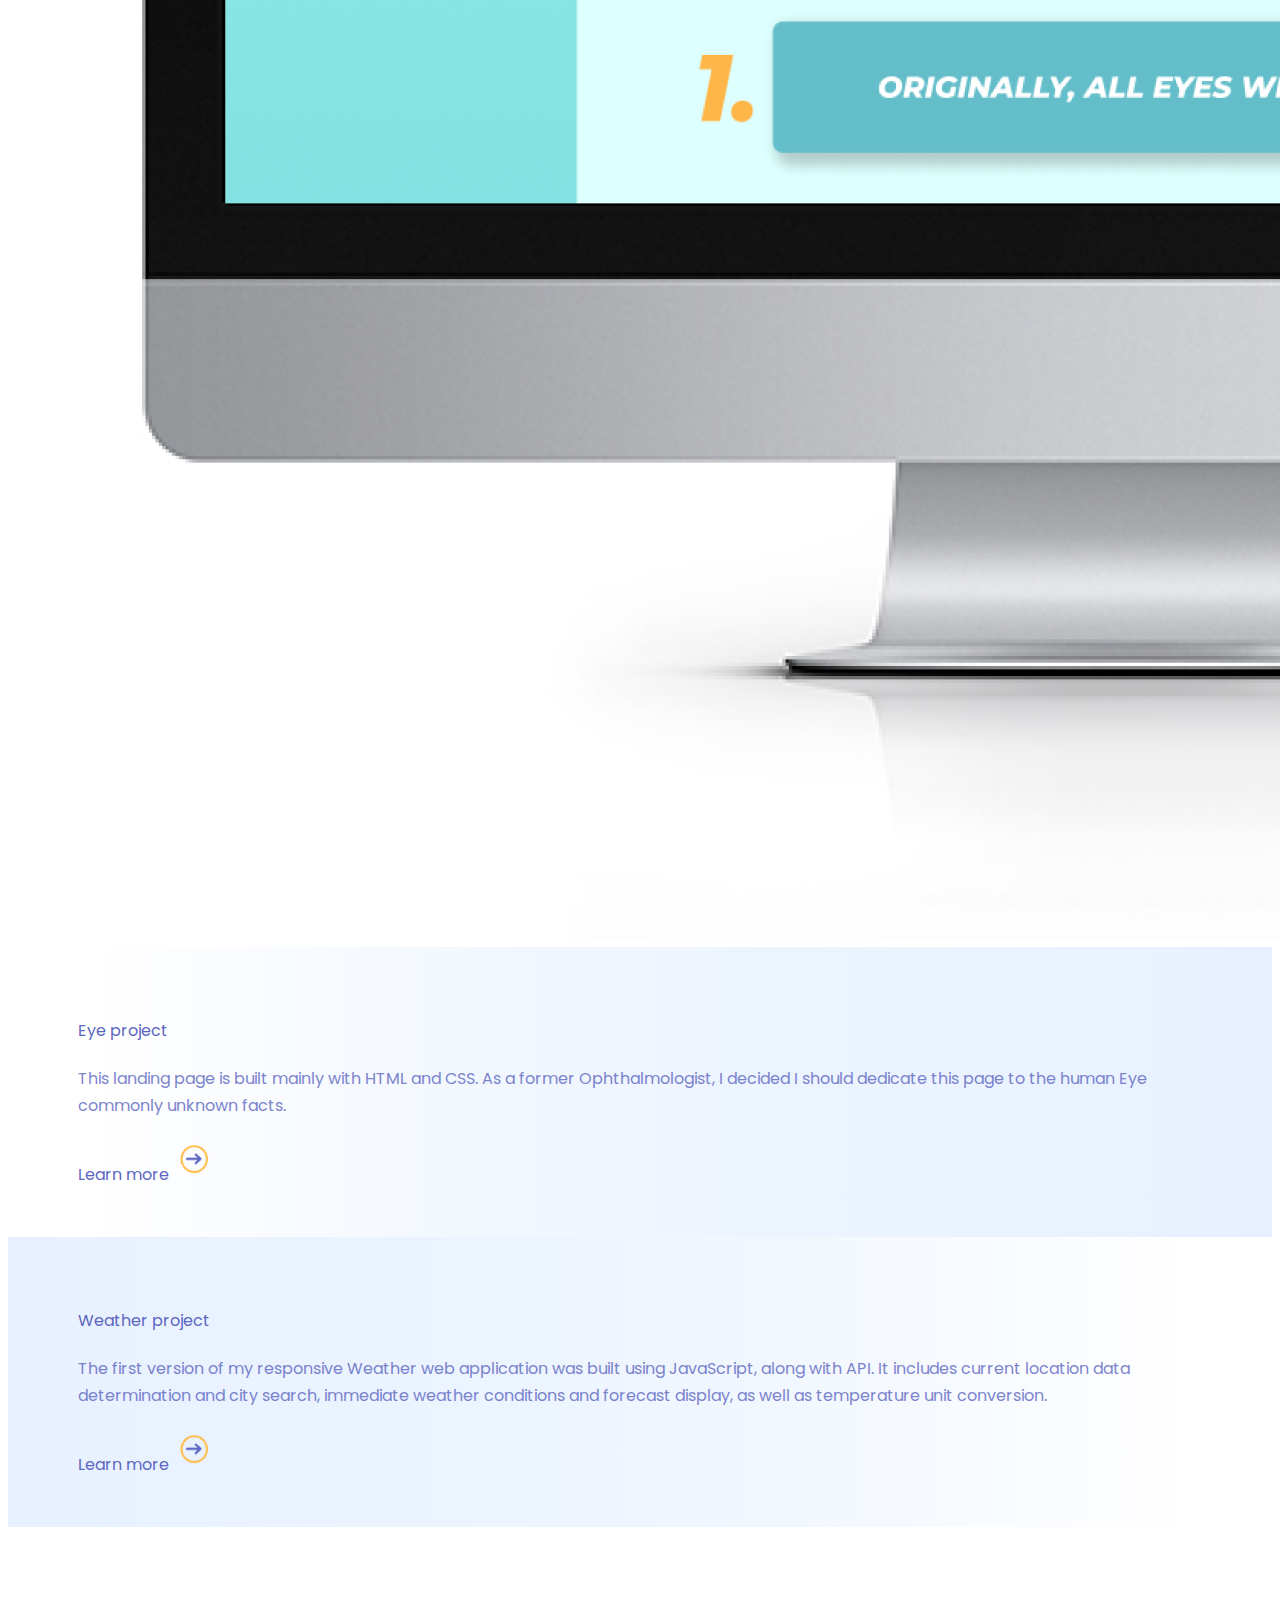
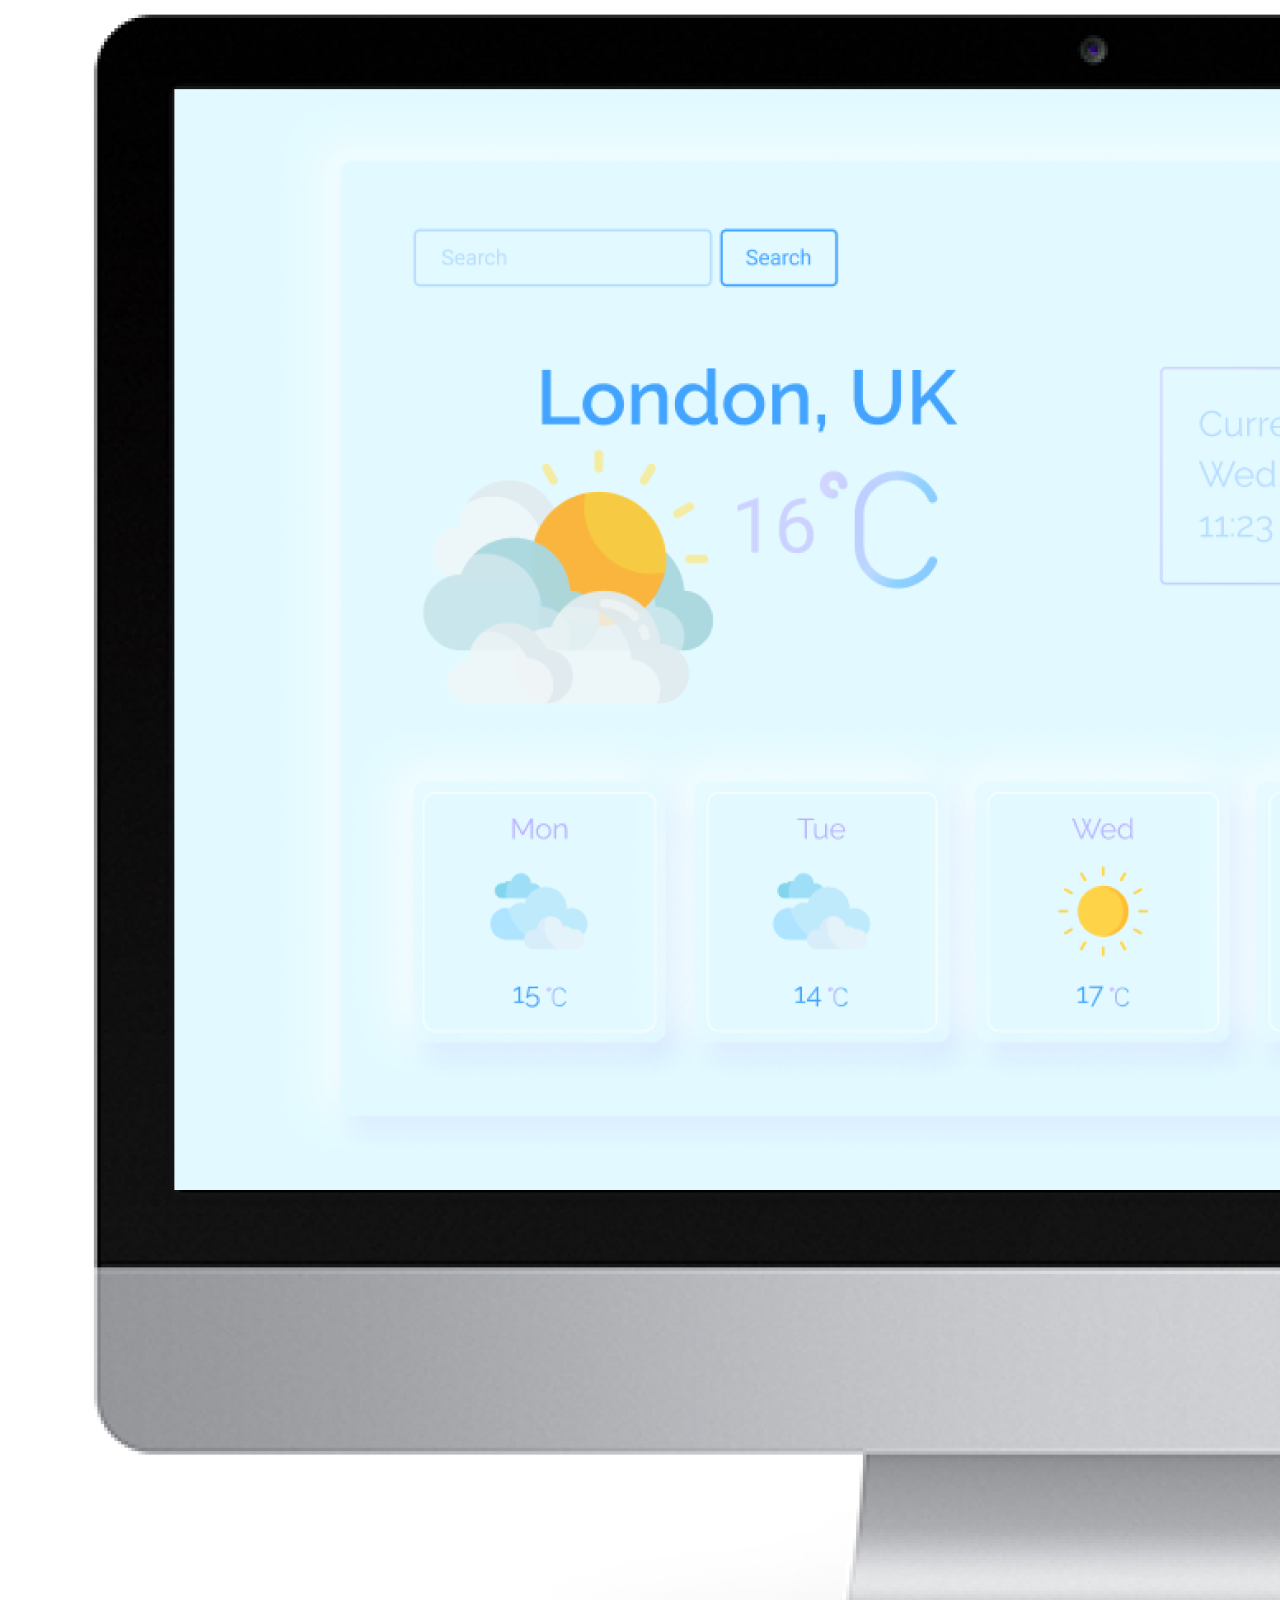
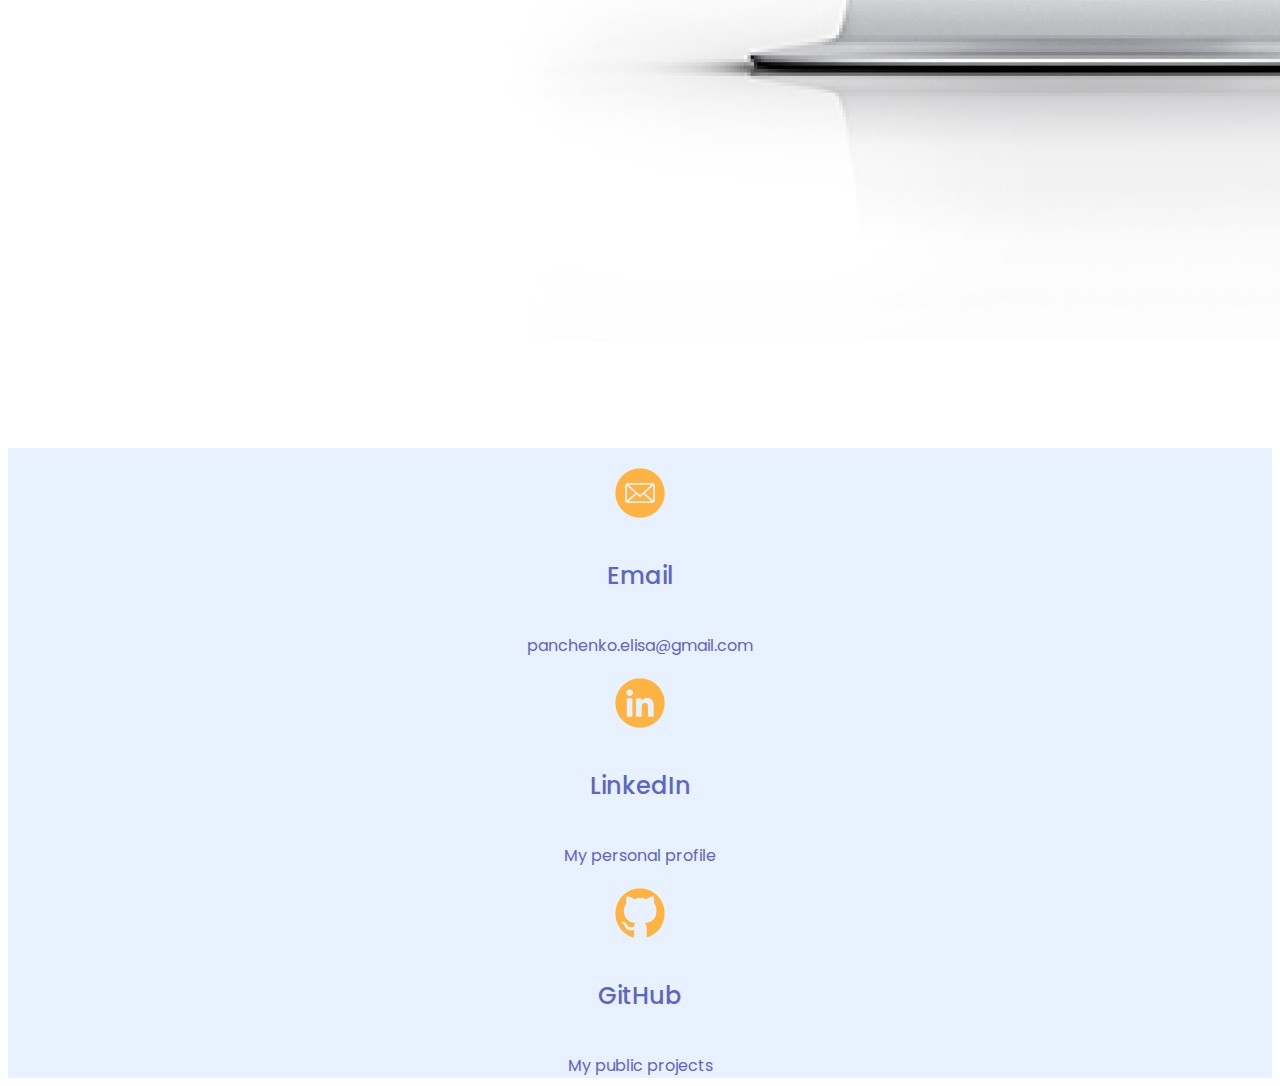
==== commit 006f6d4e: "Text description update" ====
--- a/index.html
+++ b/index.html
@@ -127,7 +127,7 @@
         >
           <h4>Eye project</h4>
           <p>
-            The first landing page is built with HTML and CSS. As a former
+            This landing page is built mainly with HTML and CSS. As a former
             Ophthalmologist, I decided I should dedicate this page to the human
             Eye commonly unknown facts.
           </p>
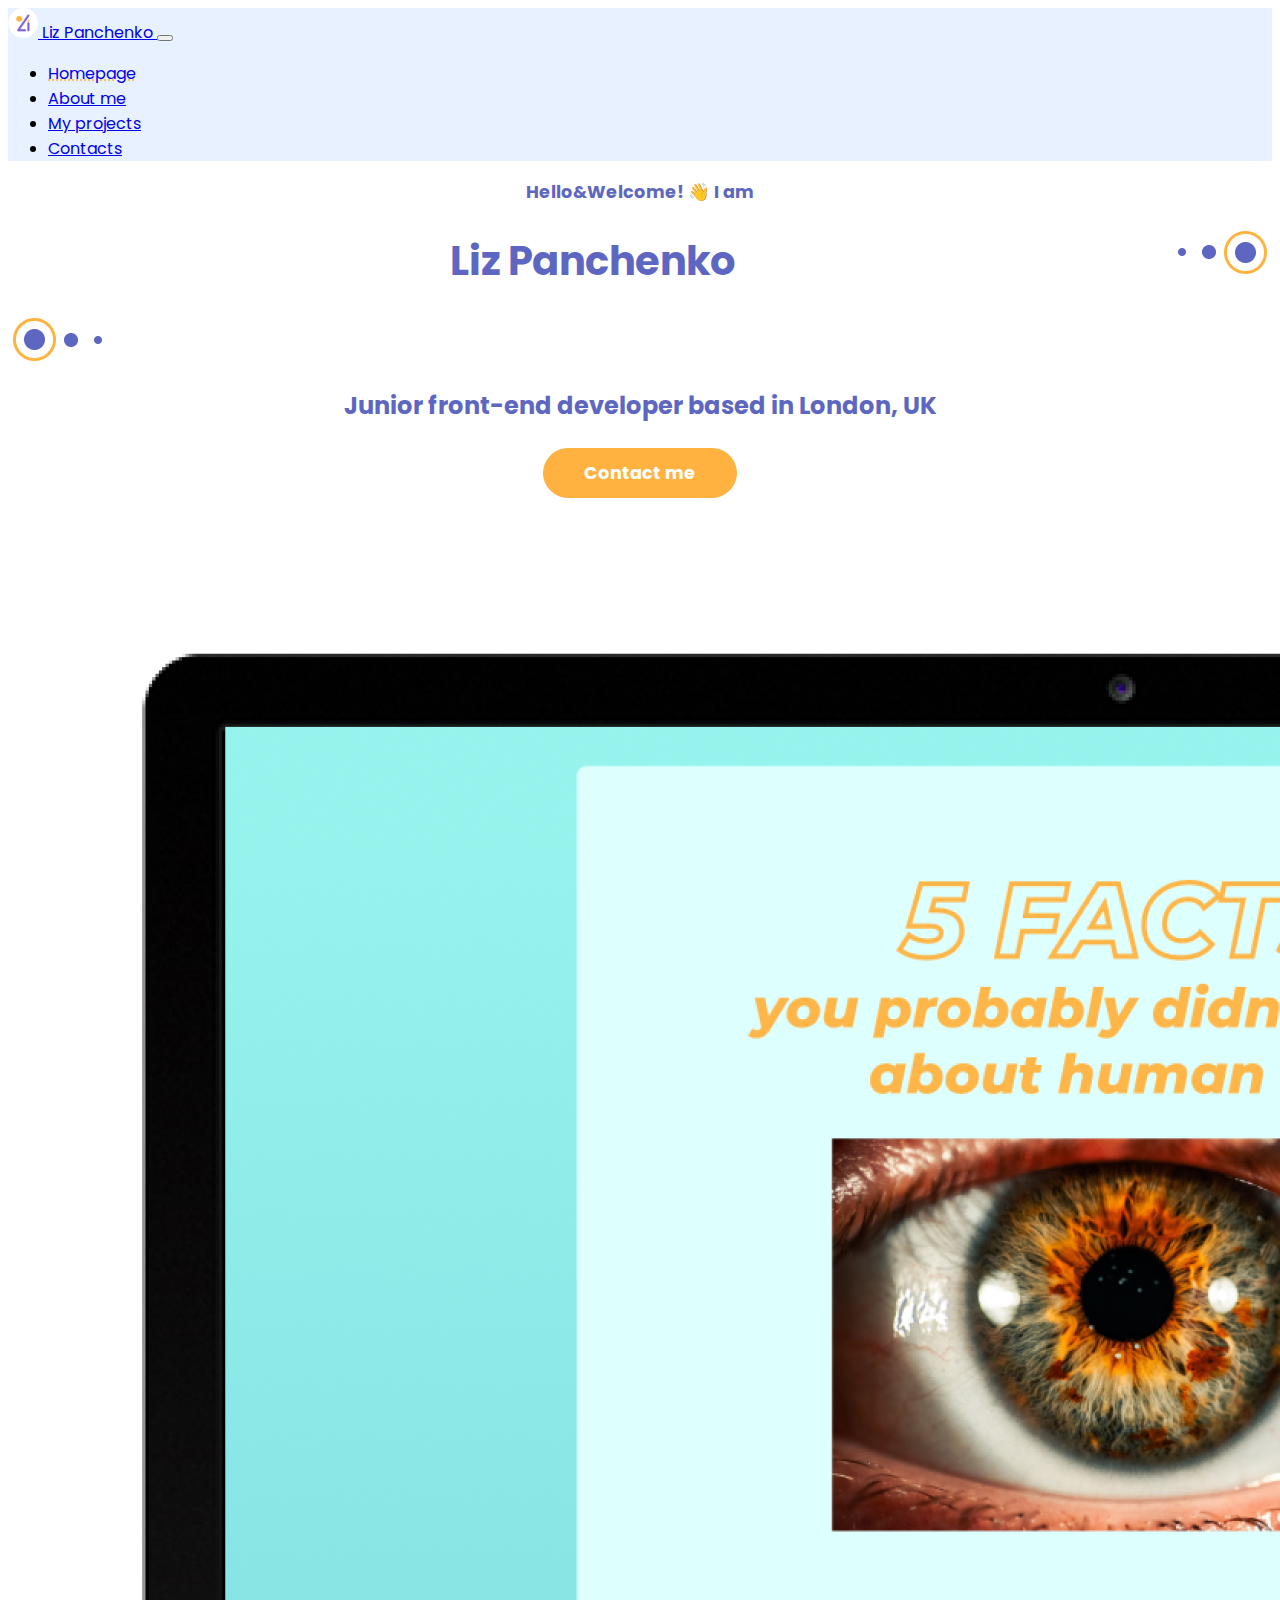
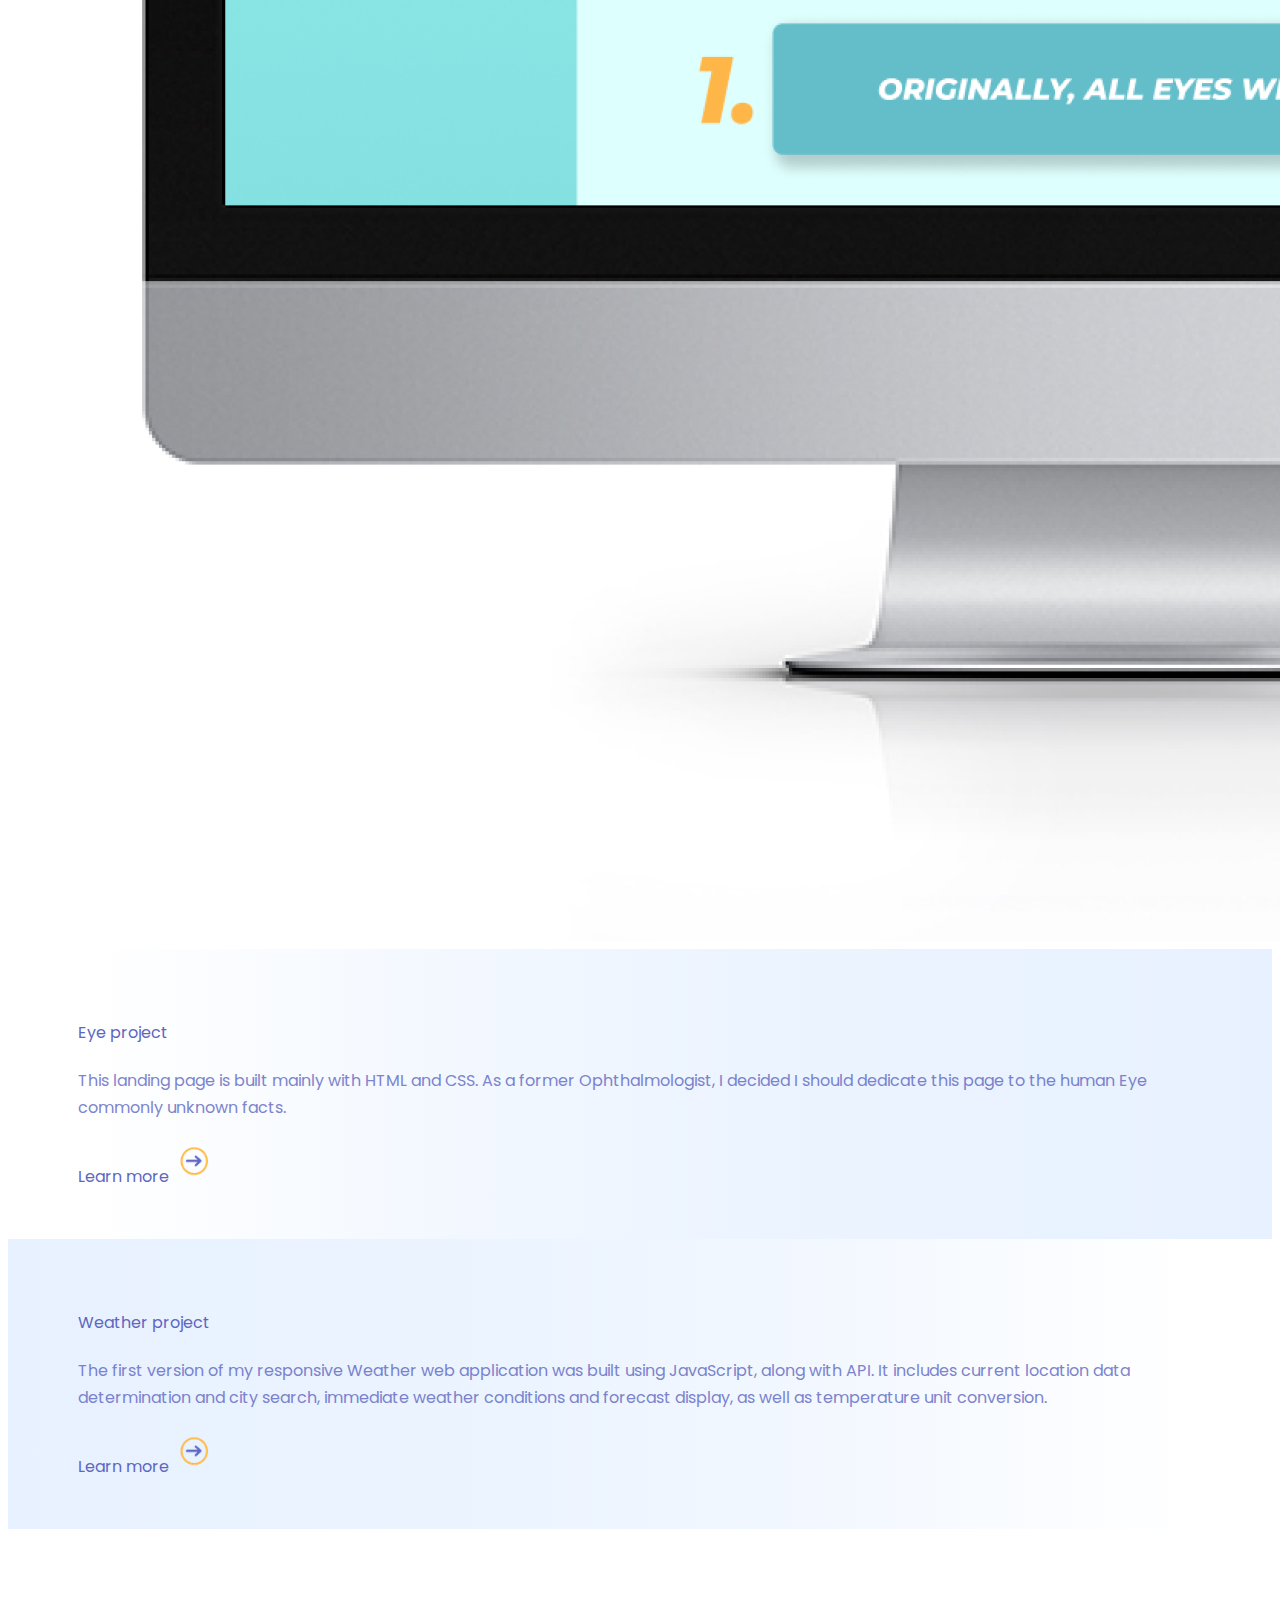
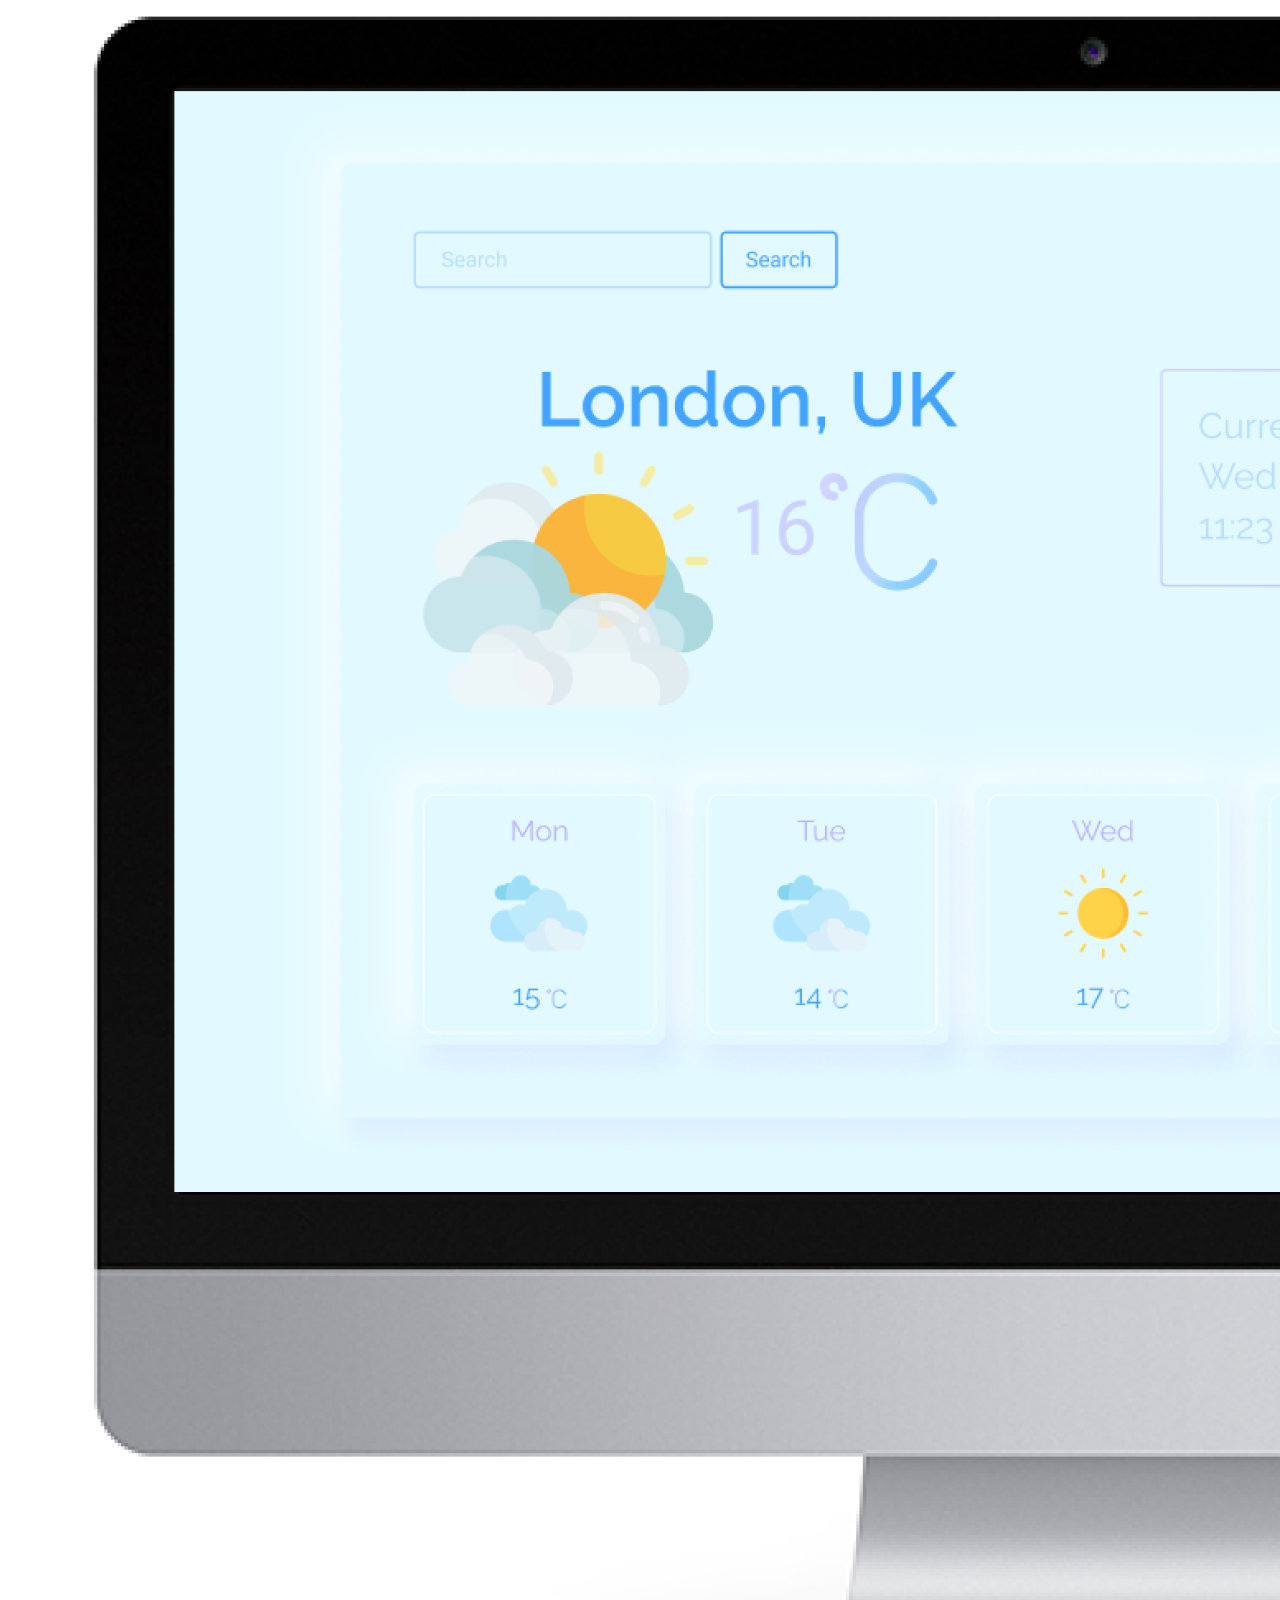
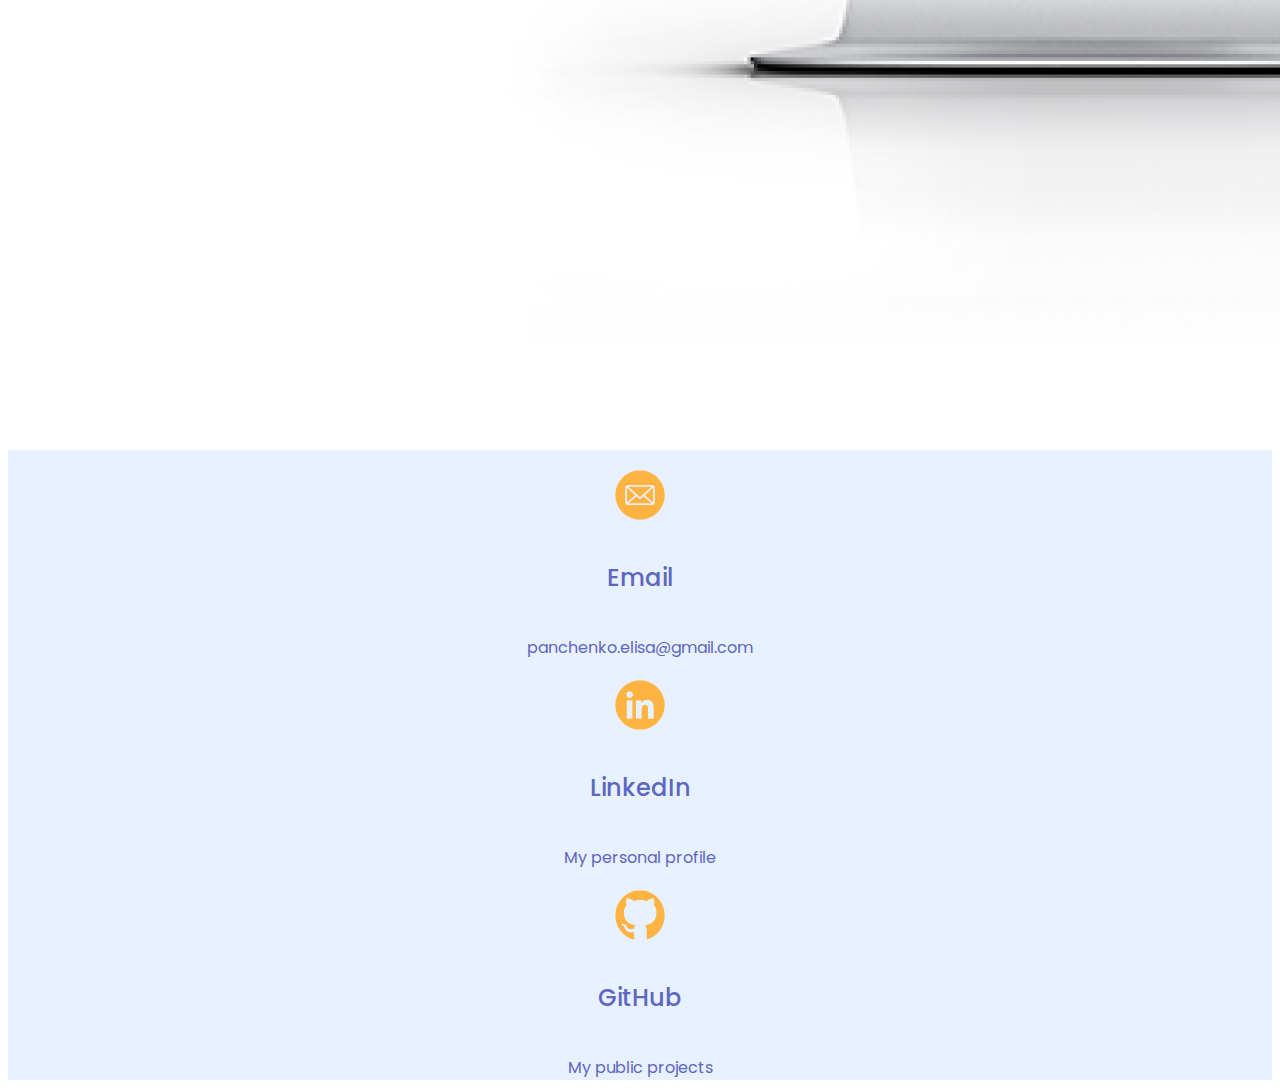
==== commit aeaba769: "SEO info added" ====
--- a/index.html
+++ b/index.html
@@ -4,6 +4,10 @@
     <meta charset="UTF-8" />
     <meta http-equiv="X-UA-Compatible" content="IE=edge" />
     <meta name="viewport" content="width=device-width, initial-scale=1.0" />
+    <meta
+      name="description"
+      content="Personal page - Liz Panchenko, a front-end developer based in the UK."
+    />
     <title>Portfolio Homepage | Liz Panchenko</title>
     <link rel="shortcut icon" type="image/png" href="/images/logo.png" />
     <link
@@ -61,18 +65,37 @@
         <div class="collapse navbar-collapse" id="navbarNav">
           <ul class="navbar-nav ms-auto">
             <li class="nav-item">
-              <a class="nav-link active" aria-current="page" href="/index.html"
+              <a
+                class="nav-link active"
+                aria-current="page"
+                href="/index.html"
+                title="Homepage"
                 >Homepage</a
               >
             </li>
             <li class="nav-item">
-              <a class="nav-link" href="/about.html">About me</a>
-            </li>
-            <li class="nav-item">
-              <a class="nav-link" href="/projects.html">My projects</a>
-            </li>
-            <li class="nav-item">
-              <a class="nav-link" href="#">Contacts</a>
+              <a
+                class="nav-link"
+                href="/about.html"
+                title="About Liz Panchenko page"
+                >About me</a
+              >
+            </li>
+            <li class="nav-item">
+              <a
+                class="nav-link"
+                href="/projects.html"
+                title="Liz Panchenko's projects portfolio"
+                >My projects</a
+              >
+            </li>
+            <li class="nav-item">
+              <a
+                class="nav-link"
+                href="/contacts.html"
+                title="Liz Panchenko contacts page"
+                >Contacts</a
+              >
             </li>
           </ul>
         </div>
@@ -106,7 +129,10 @@
         <h2>Junior front-end developer based in London, UK</h2>
       </div>
       <div class="navigation-link">
-        <a href="#" class="primary-link" title="Contact Liz Panchenko page"
+        <a
+          href="/contacts.html"
+          class="primary-link"
+          title="Contact Liz Panchenko page"
           >Contact me</a
         >
       </div>
@@ -115,7 +141,7 @@
           <img
             src="/images/eye-project.png"
             class="img-fluid eye-project-img"
-            alt="Eye project picture inside monitor"
+            alt="Eye project preview inside monitor"
           />
         </div>
         <div
@@ -146,8 +172,8 @@
         <div class="col-12 col-sm-7 mb-3 portfolio-project-description-left">
           <h4>Weather project</h4>
           <p>
-            The first version of my responsive Weather web application was built using
-            JavaScript, along with API. It includes current location data
+            The first version of my responsive Weather web application was built
+            using JavaScript, along with API. It includes current location data
             determination and city search, immediate weather conditions and
             forecast display, as well as temperature unit conversion.
           </p>
@@ -163,16 +189,19 @@
           <img
             src="/images/weather-project.png"
             class="img-fluid weather-project-img"
-            alt="Weather project picture inside monitor"
-          />
-        </div>
-      </div>
-      <!-- /////////////////////////////// -->
+            alt="Weather project preview inside monitor"
+          />
+        </div>
+      </div>
       <footer class="row row-cols-1 row-cols-sm-3 py-3">
         <div class="col">
           <div class="card">
             <a href="mailto:panchenko.elisa@gmail.com" target="_blank">
-              <img src="/images/mail-icon.png" class="card-img-top" alt="..." />
+              <img
+                src="/images/mail-icon.png"
+                class="card-img-top"
+                alt="Envelope icon"
+              />
             </a>
             <div class="card-body">
               <h5 class="card-title">Email</h5>
@@ -191,7 +220,7 @@
               <img
                 src="/images/linkedin-logo.png"
                 class="card-img-top"
-                alt="..."
+                alt="LinkedIn logo"
               />
             </a>
             <div class="card-body">
@@ -210,12 +239,12 @@
               <img
                 src="/images/github-logo.png"
                 class="card-img-top"
-                alt="..."
+                alt="GitHub logo"
               />
             </a>
             <div class="card-body">
               <h5 class="card-title">GitHub</h5>
-              <a href="mailto:panchenko.elisa@gmail.com" target="_blank"
+              <a href="https://github.com/liz-panchenko" target="_blank"
                 >My public projects</a
               >
             </div>
@@ -223,6 +252,5 @@
         </div>
       </footer>
     </div>
-    <script src="/src/app.js"></script>
   </body>
 </html>
--- a/src/styles.css
+++ b/src/styles.css
@@ -36,11 +36,18 @@
 }
 
 .navigation-link {
+  border: solid 1px var(--accent-color);
   display: block;
   margin: 25px auto 50px;
   width: fit-content;
   background-color: var(--accent-color);
   border-radius: 100px;
+}
+
+.navigation-link:hover {
+  border-radius: 100px;
+  background-color: white;
+  transition: all 100ms ease-in-out;
 }
 
 a.primary-link {
@@ -50,6 +57,11 @@
   font-size: 1.1rem;
   line-height: 3rem;
   text-decoration: none;
+}
+
+a.primary-link:hover {
+  color: var(--accent-color);
+  transition: all 100ms ease-in-out;
 }
 
 .dots-img-rotated {
@@ -81,8 +93,8 @@
 
 .portfolio-project-description-right p,
 .portfolio-project-description-left p {
-    line-height: 1.7;
-    opacity: 0.8;
+  line-height: 1.7;
+  opacity: 0.8;
 }
 
 .portfolio-project-description-right a,
@@ -112,20 +124,20 @@
   background-color: var(--secondary-color);
 }
 
-.card {
+footer .card {
   text-align: center;
   border: none;
   background-color: var(--secondary-color);
   padding-top: 20px;
 }
 
-.card-img-top {
+footer .card-img-top {
   display: block;
   margin: 0 auto;
   max-width: 50px;
 }
 
-.card-title {
+footer .card-title {
   font-weight: 500;
   font-size: 24px;
   color: var(--primary-color);
@@ -135,6 +147,11 @@
   font-weight: normal;
   font-size: 16px;
   text-decoration: none;
+  color: var(--primary-color);
+}
+
+footer .card-body a:hover {
+  text-decoration: underline dotted var(--accent-color);
   color: var(--primary-color);
 }
 
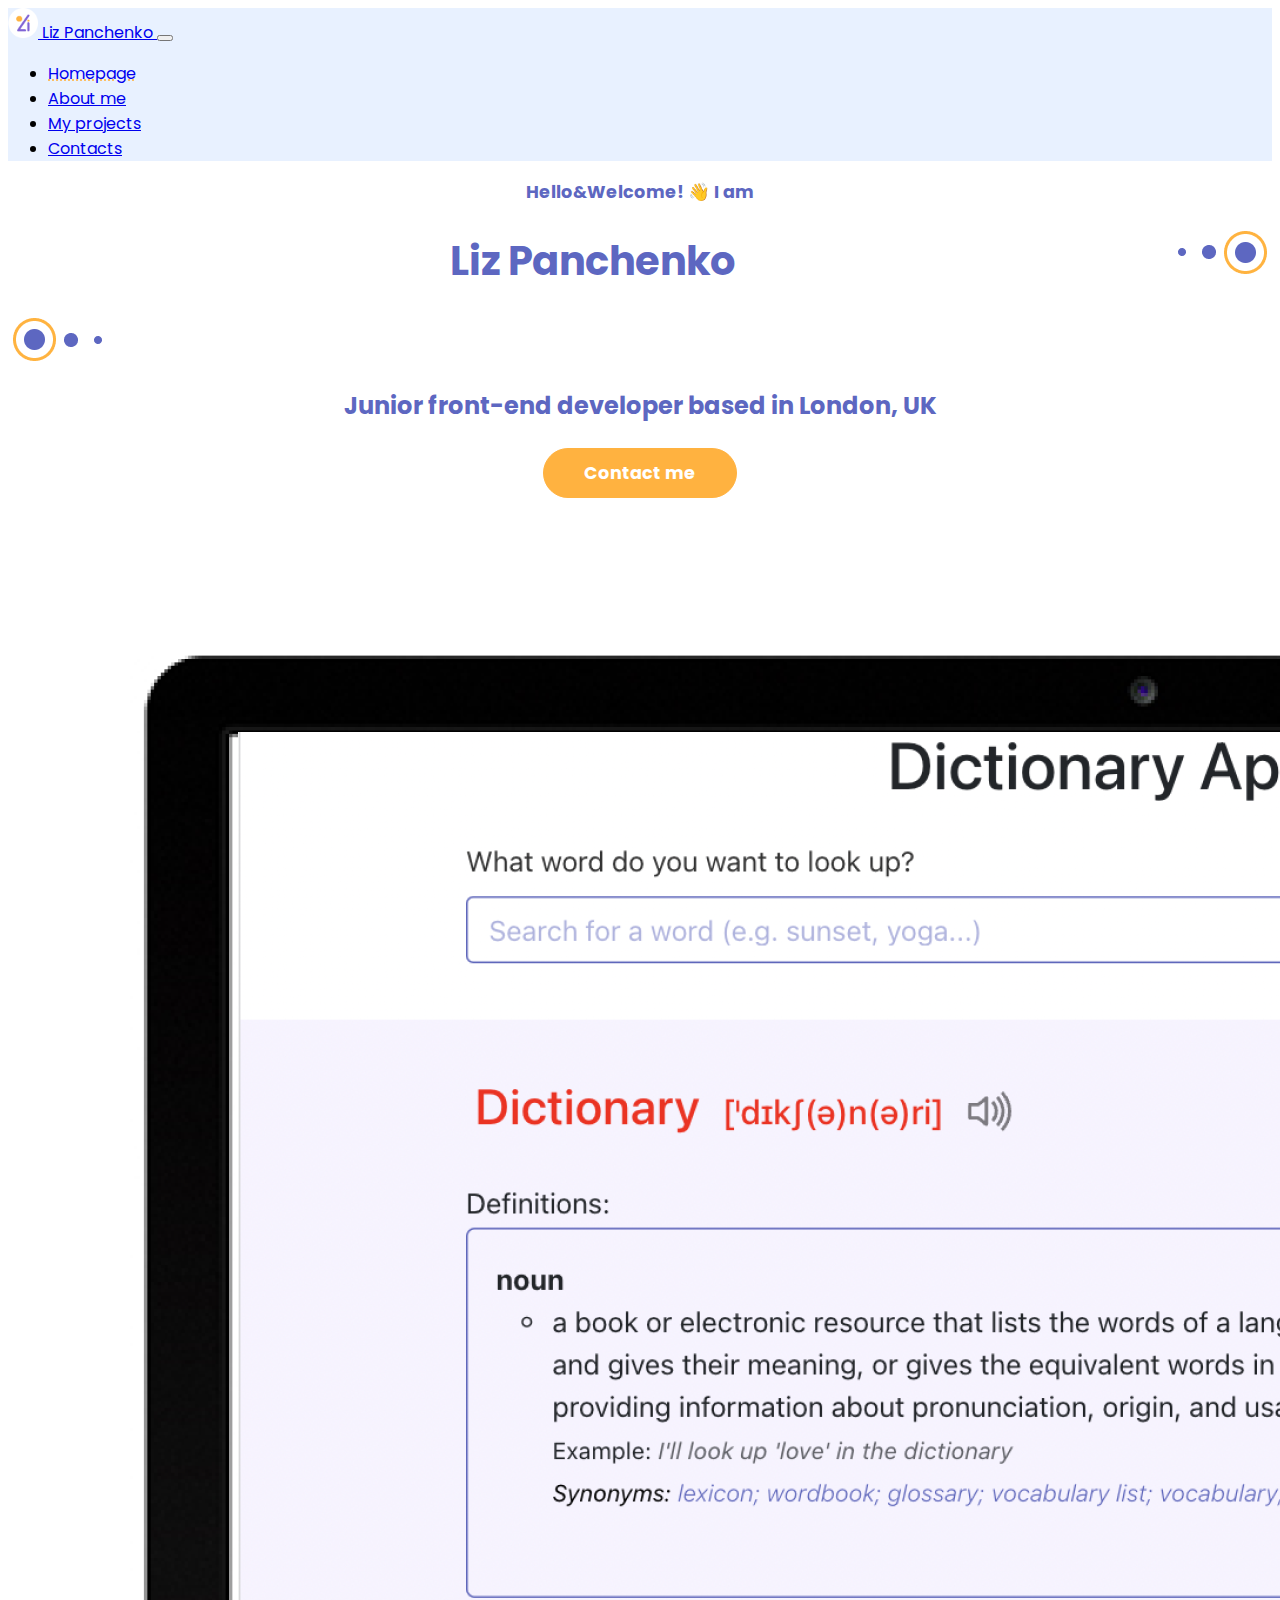
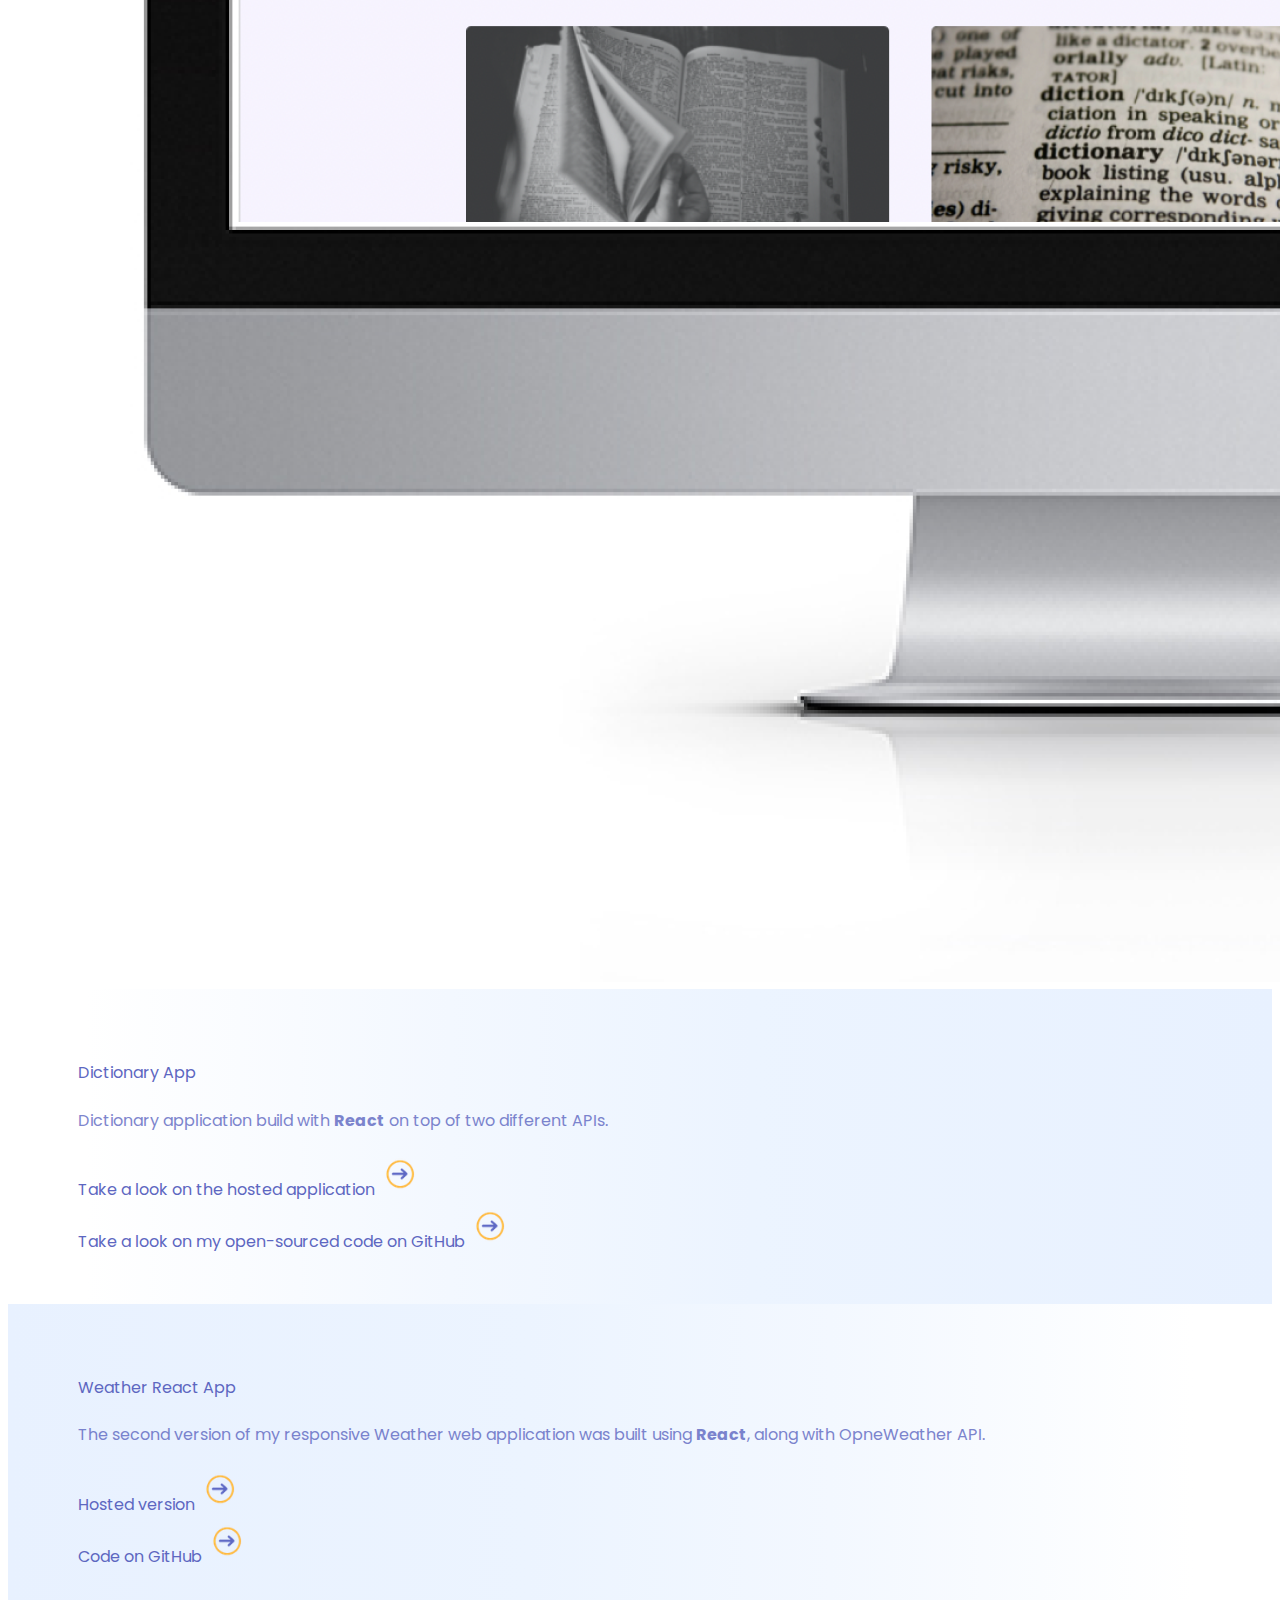
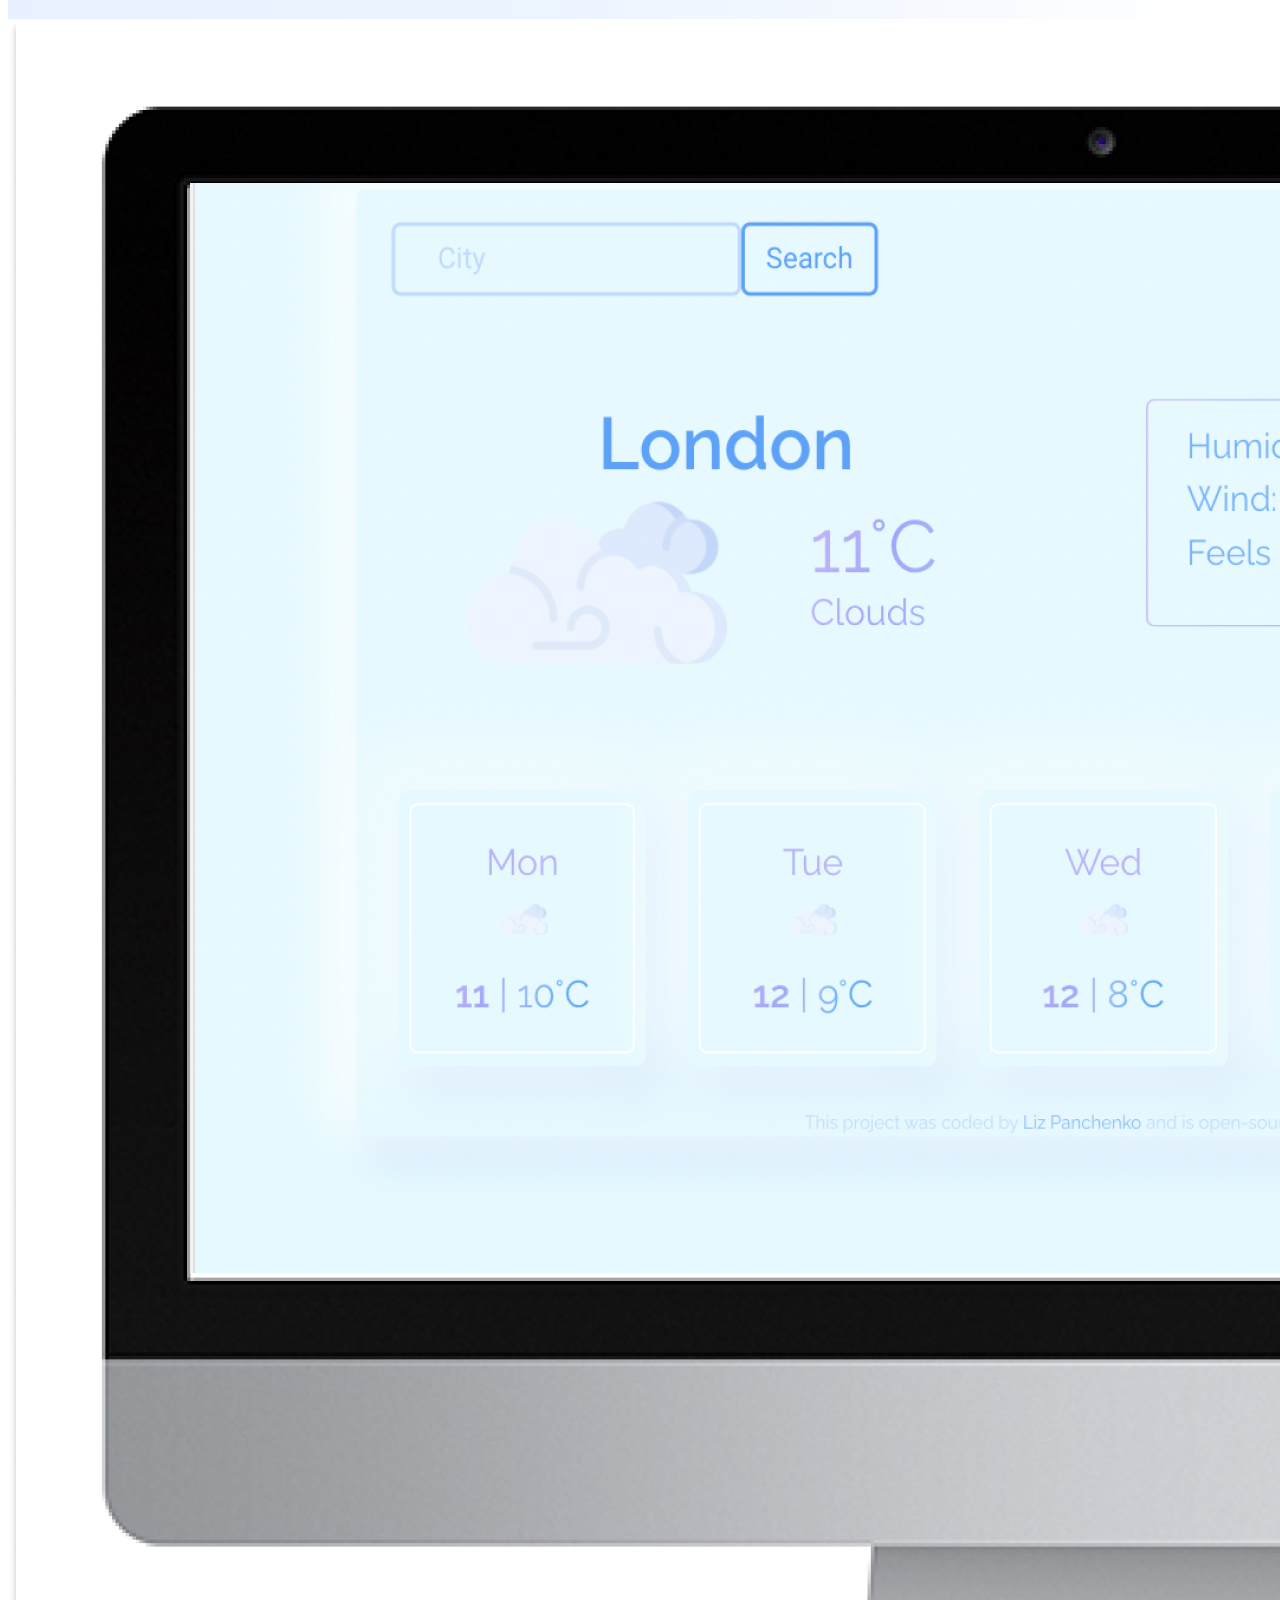
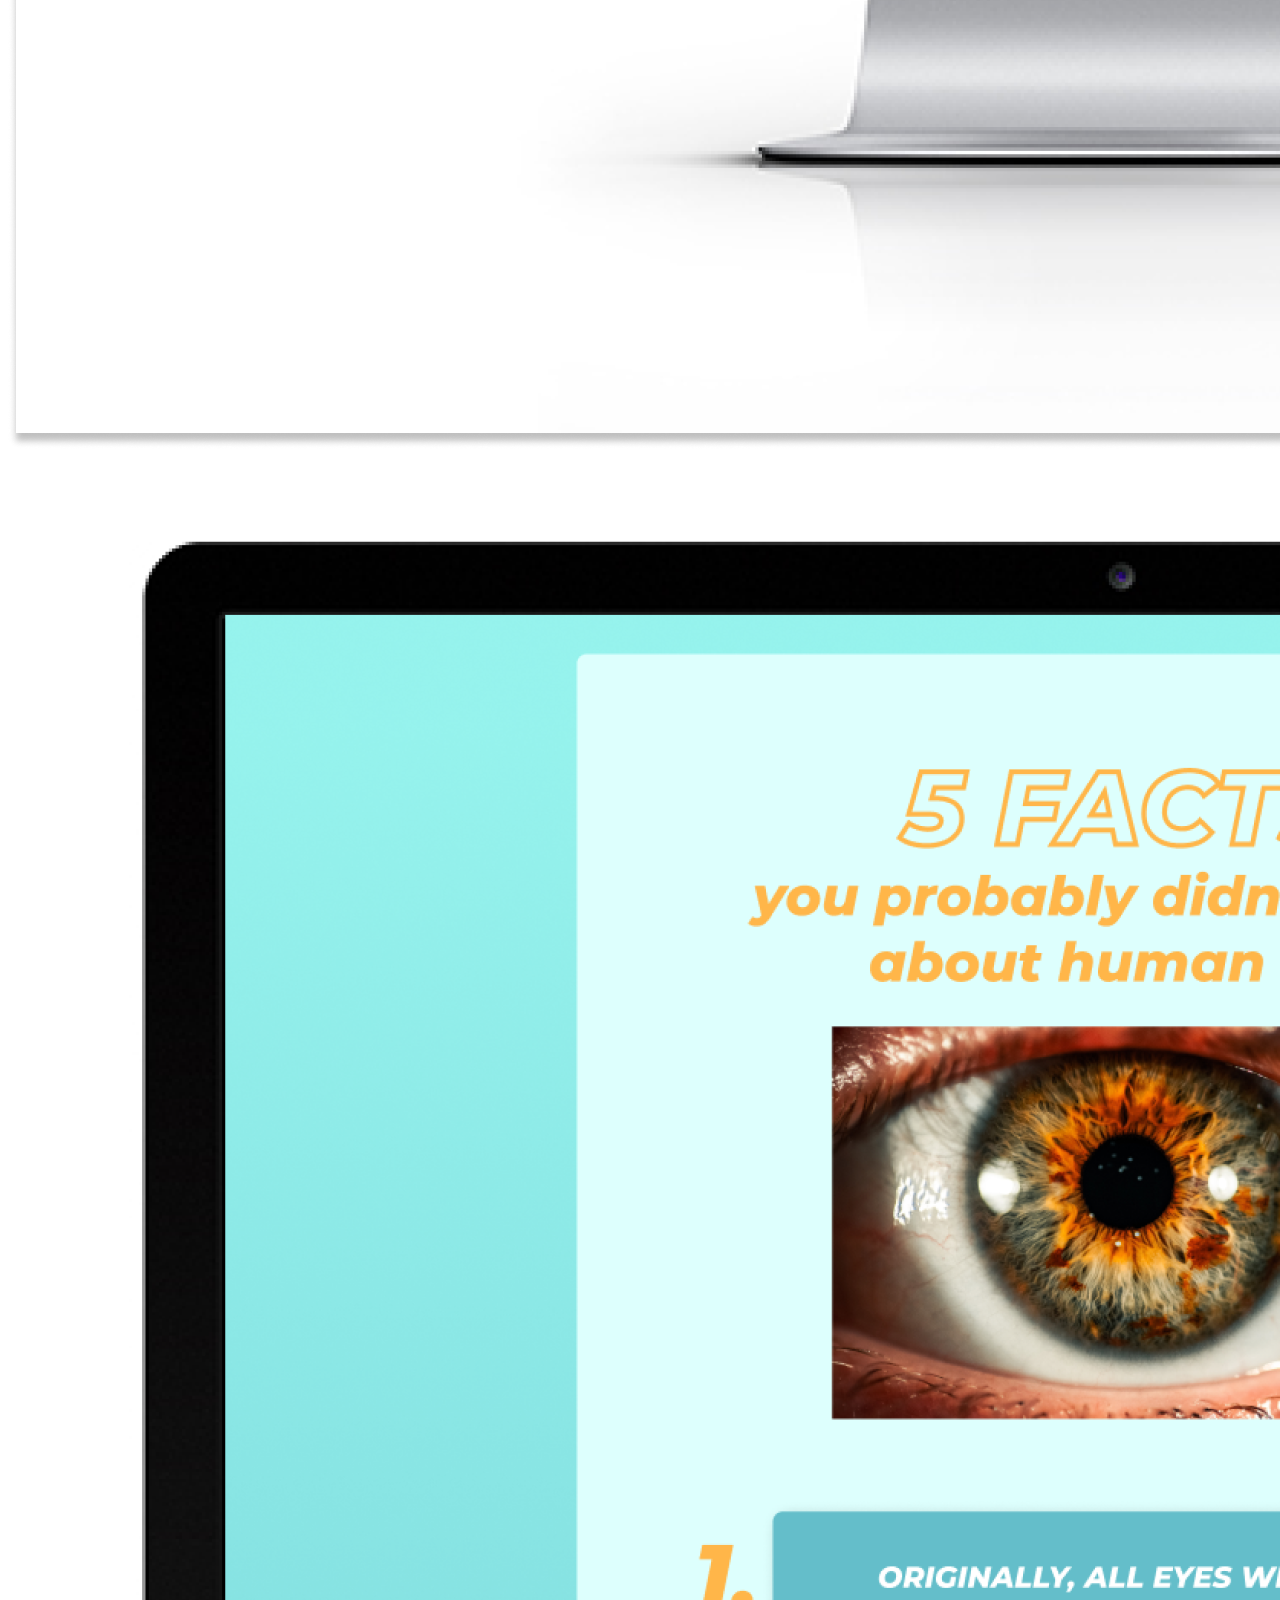
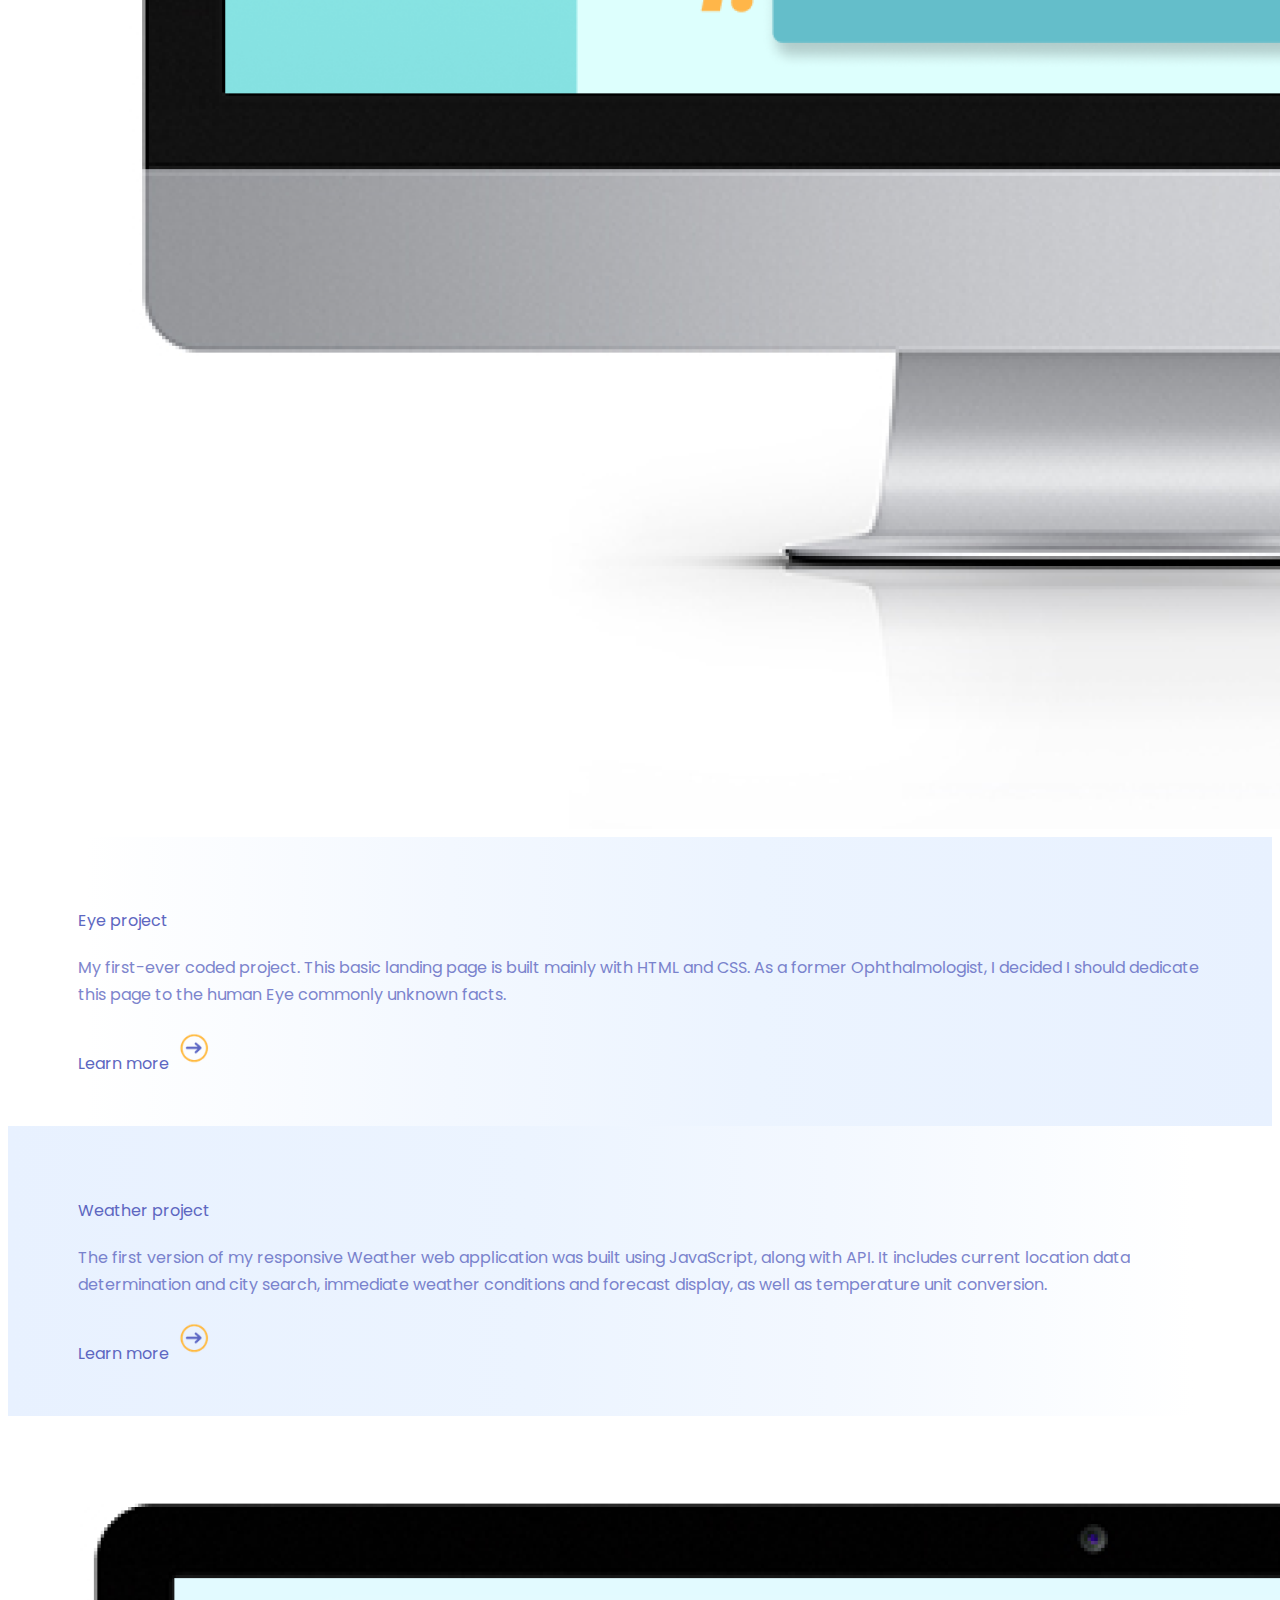
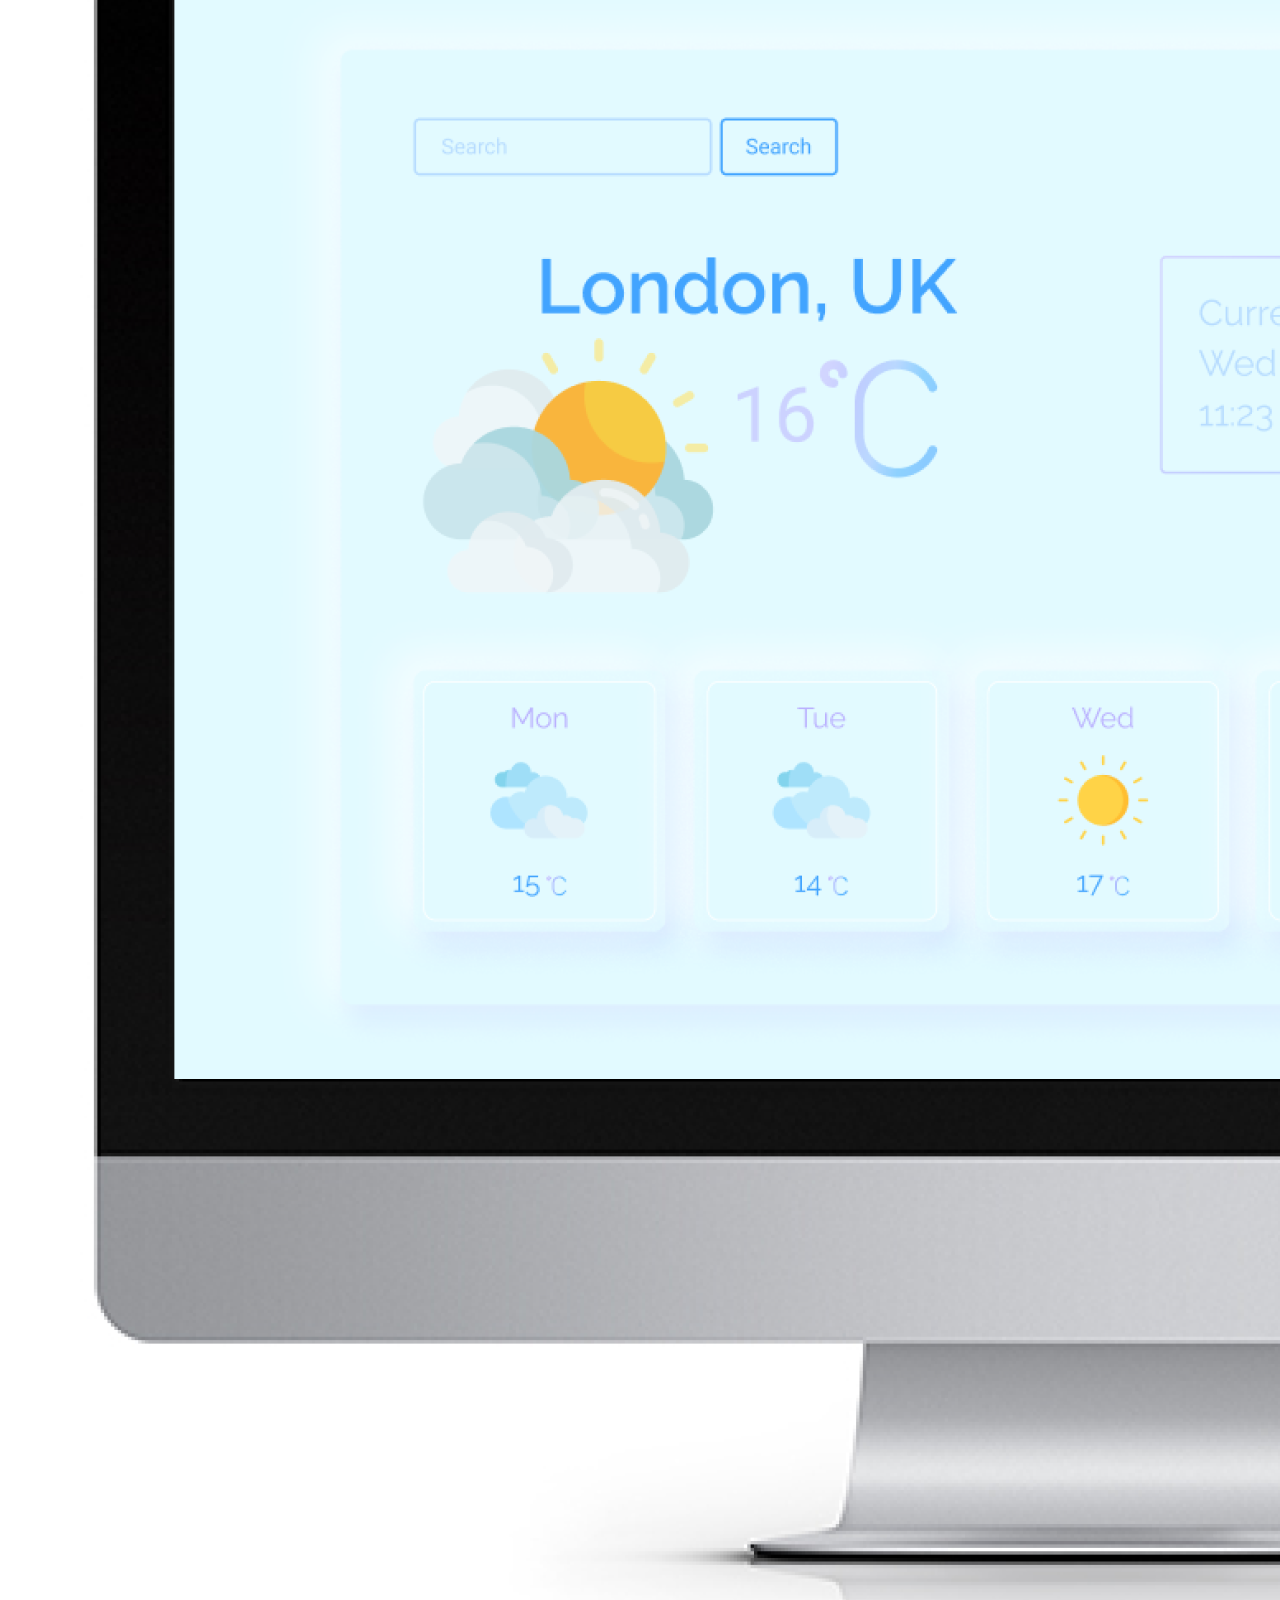
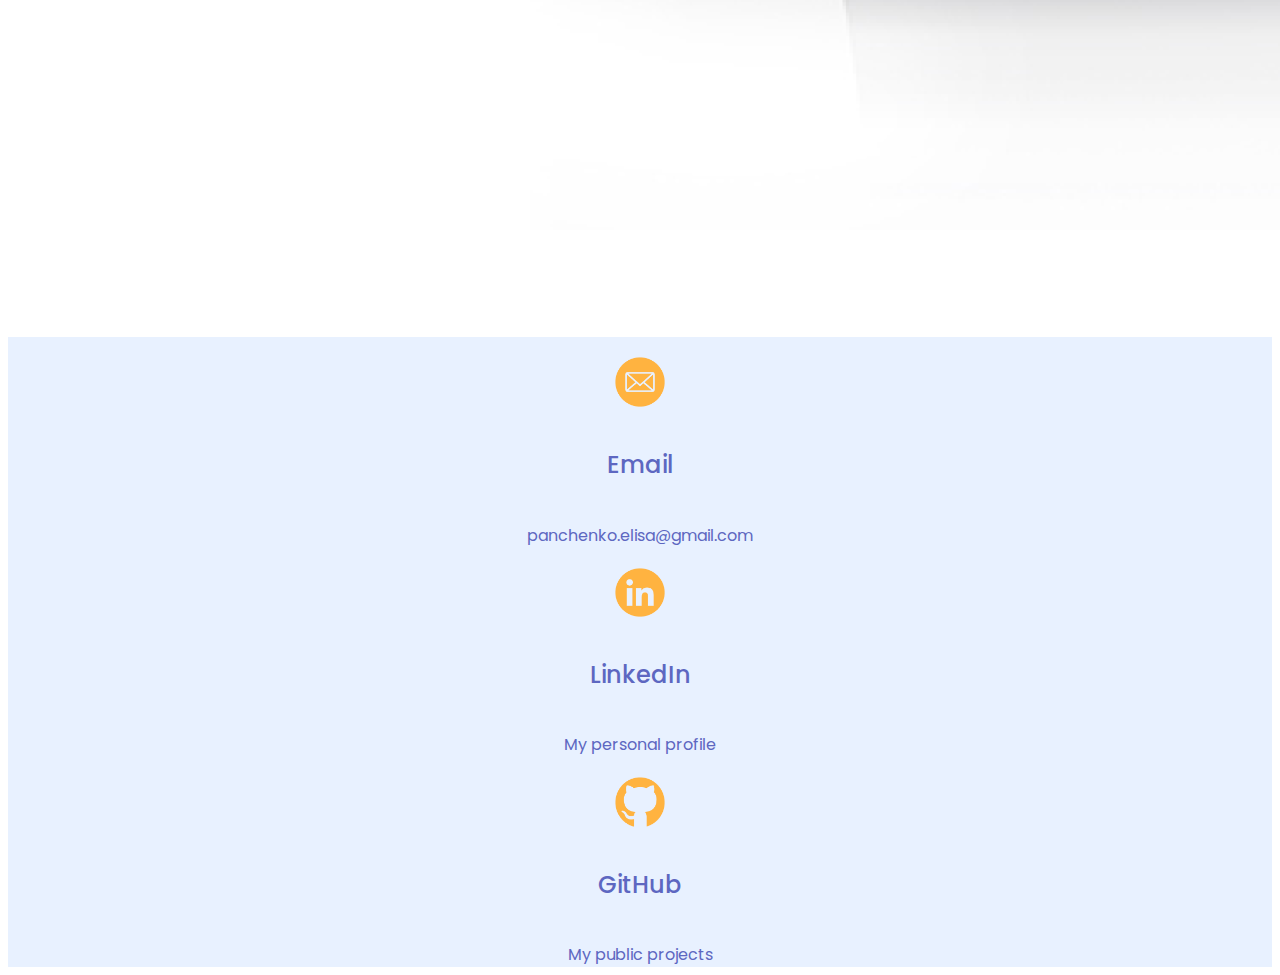
==== commit 2751256c: "Projects apdated" ====
--- a/index.html
+++ b/index.html
@@ -139,6 +139,79 @@
       <div class="row">
         <div class="col-sm-5 align-self-center">
           <img
+            src="/images/dictionary-app.png"
+            class="img-fluid eye-project-img"
+            alt="Dictionary application preview inside monitor"
+          />
+        </div>
+        <div
+          class="
+            col-12 col-sm-7
+            mb-4 mb-md-5
+            portfolio-project-description-right
+          "
+        >
+          <h4>Dictionary App</h4>
+          <p>
+            Dictionary application build with <strong>React</strong> on top of
+            two different APIs.
+          </p>
+          <a href="https://practical-noyce-55eca7.netlify.app/" target="_blank"
+            >Take a look on the hosted application
+            <img
+              src="/images/right-arrow-1x.png"
+              class="align-self-center right-arrow-link"
+              alt="Arrow to the right"
+          /></a>
+          <br />
+          <a
+            href="https://github.com/liz-panchenko/dictionary-app-project"
+            target="_blank"
+            >Take a look on my open-sourced code on GitHub
+            <img
+              src="/images/right-arrow-1x.png"
+              class="align-self-center right-arrow-link"
+              alt="Arrow to the right"
+          /></a>
+        </div>
+      </div>
+      <div class="row">
+        <div class="col-12 col-sm-7 mb-3 portfolio-project-description-left">
+          <h4>Weather React App</h4>
+          <p>
+            The second version of my responsive Weather web application was
+            built using <strong>React</strong>, along with OpneWeather API.
+          </p>
+          <a href="https://admiring-colden-ce0921.netlify.app/" target="_blank"
+            >Hosted version
+            <img
+              src="/images/right-arrow-1x.png"
+              class="align-self-center right-arrow-link"
+              alt="Arrow to the right"
+          /></a>
+          <br />
+          <a
+            href="https://github.com/liz-panchenko/React-Weather-App"
+            target="_blank"
+          >
+            Code on GitHub
+            <img
+              src="/images/right-arrow-1x.png"
+              class="align-self-center right-arrow-link"
+              alt="Arrow to the right"
+          /></a>
+        </div>
+        <div class="col-sm-5 align-self-center">
+          <img
+            src="/images/react-weather-app.png"
+            class="img-fluid weather-project-img"
+            alt="React weather project preview inside monitor"
+          />
+        </div>
+      </div>
+      <div class="row">
+        <div class="col-sm-5 align-self-center">
+          <img
             src="/images/eye-project.png"
             class="img-fluid eye-project-img"
             alt="Eye project preview inside monitor"
@@ -153,9 +226,9 @@
         >
           <h4>Eye project</h4>
           <p>
-            This landing page is built mainly with HTML and CSS. As a former
-            Ophthalmologist, I decided I should dedicate this page to the human
-            Eye commonly unknown facts.
+            My first-ever coded project. This basic landing page is built mainly
+            with HTML and CSS. As a former Ophthalmologist, I decided I should
+            dedicate this page to the human Eye commonly unknown facts.
           </p>
           <a
             href="https://stupefied-shockley-24370f.netlify.app"
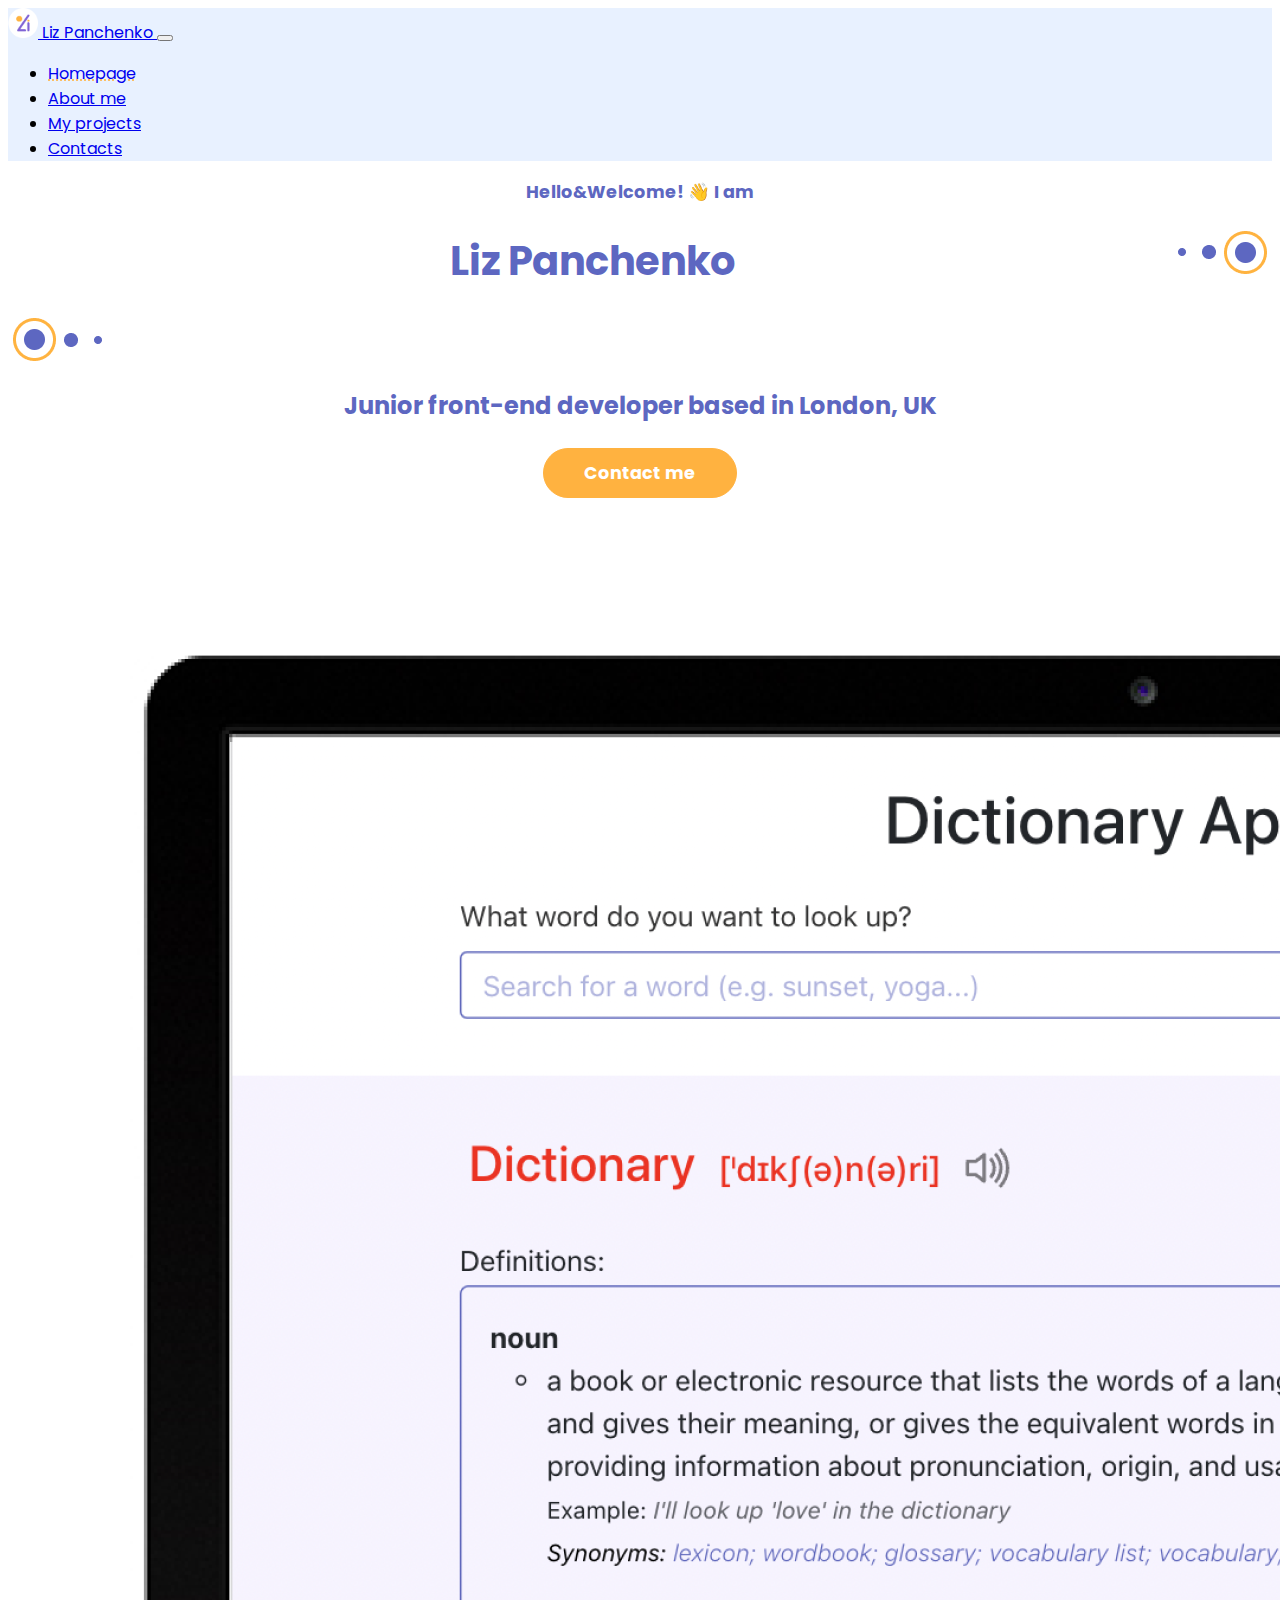
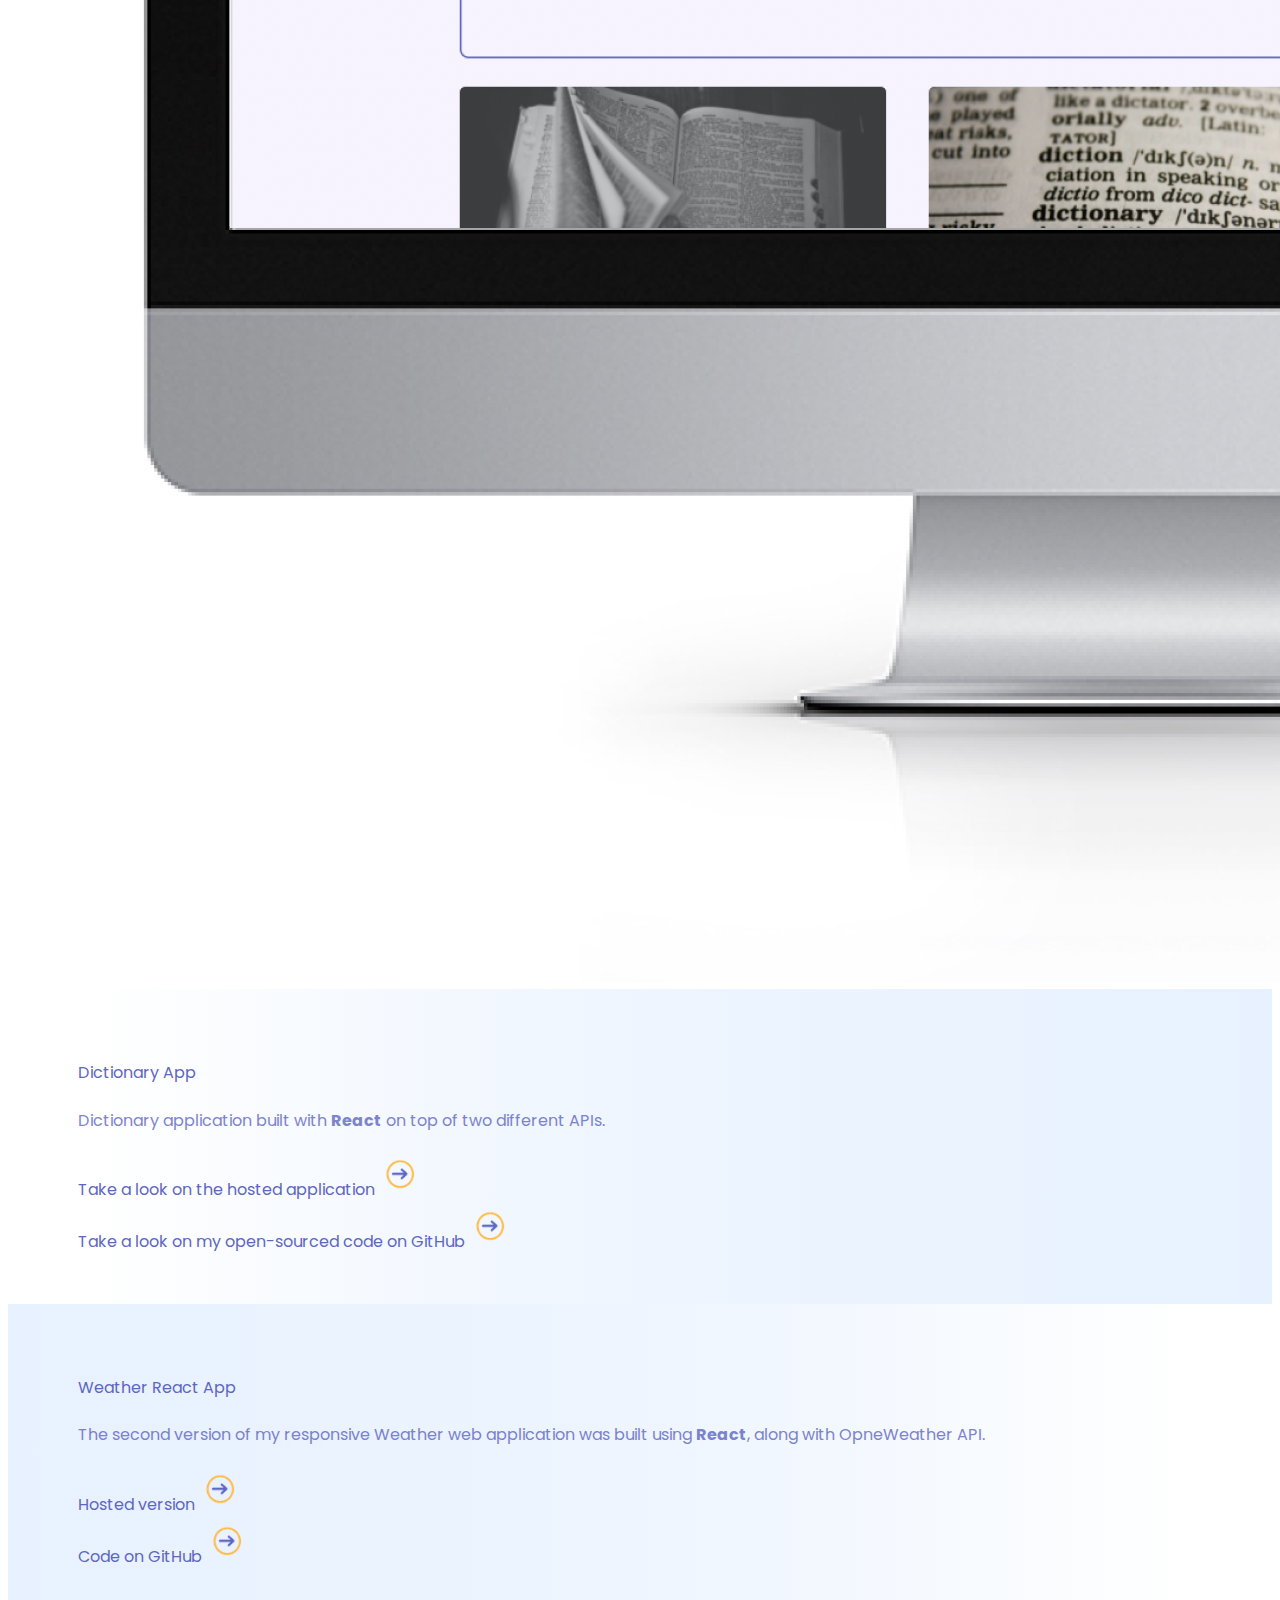
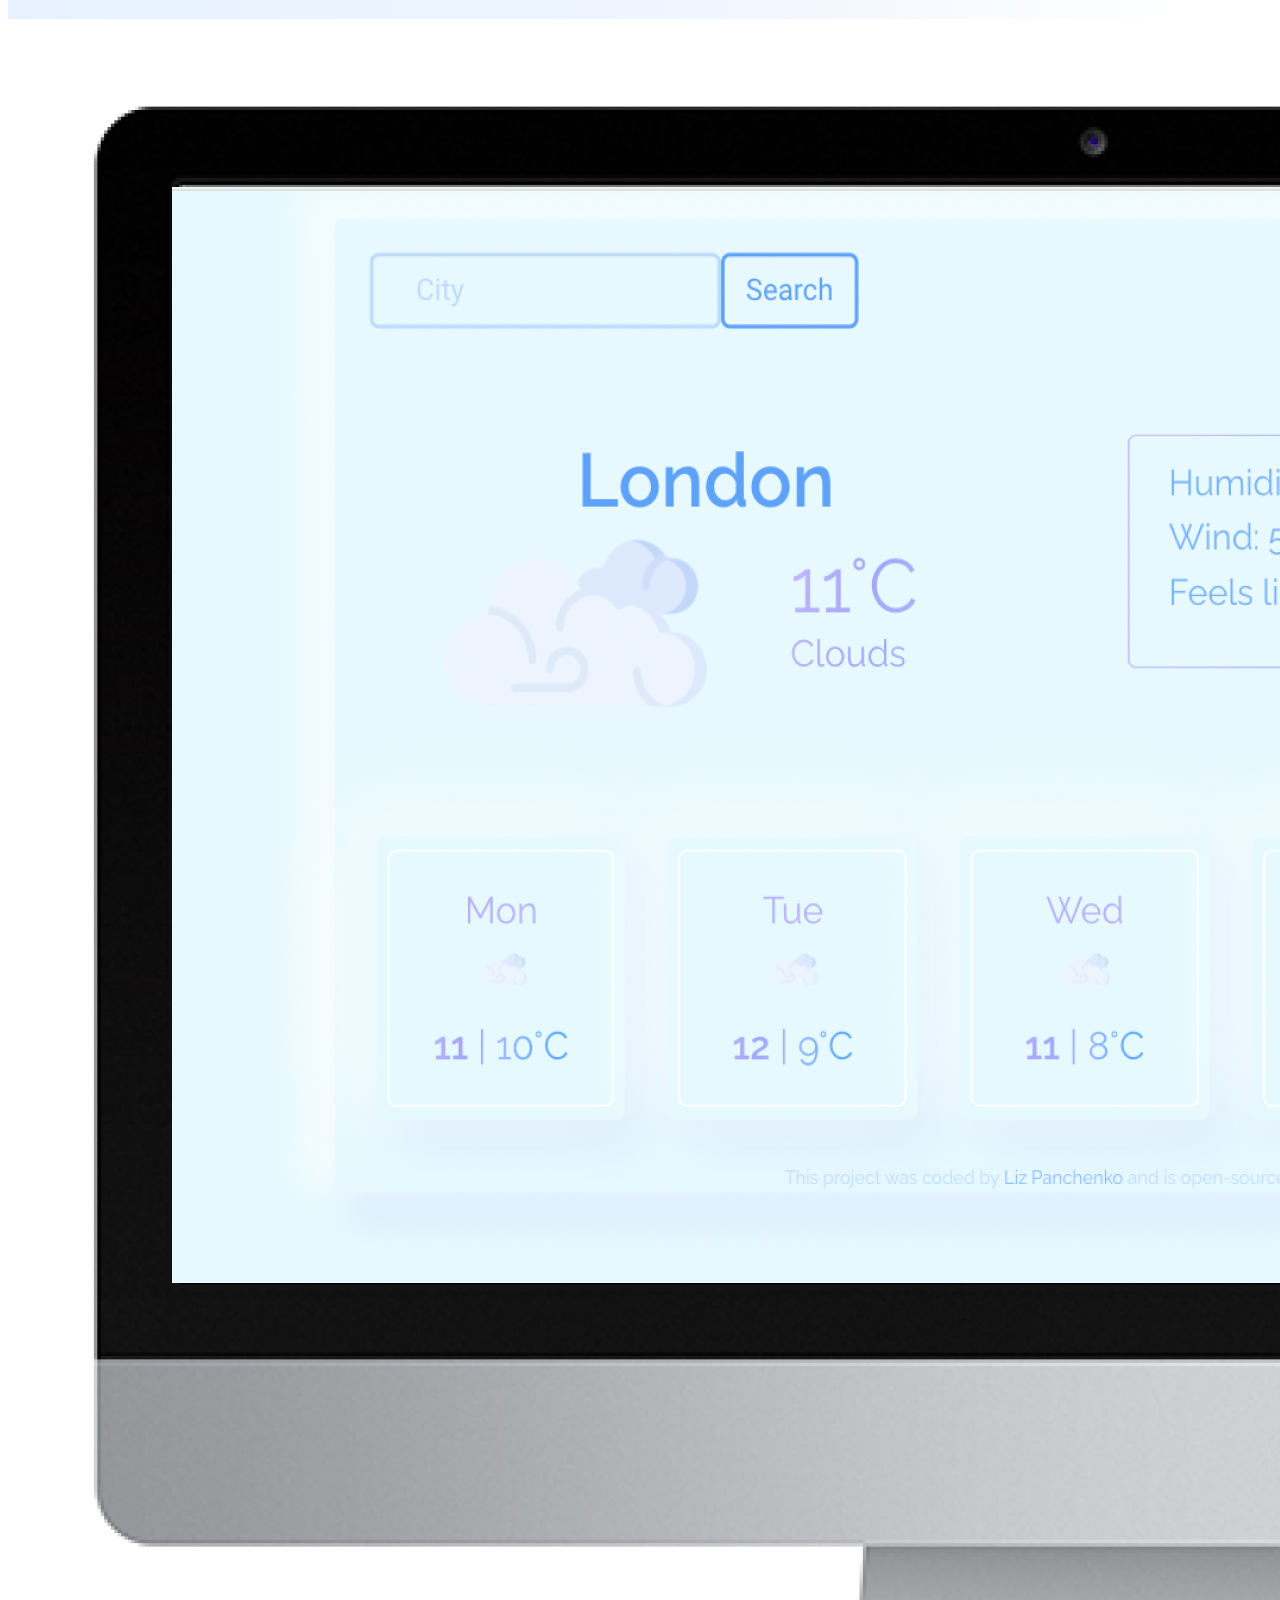
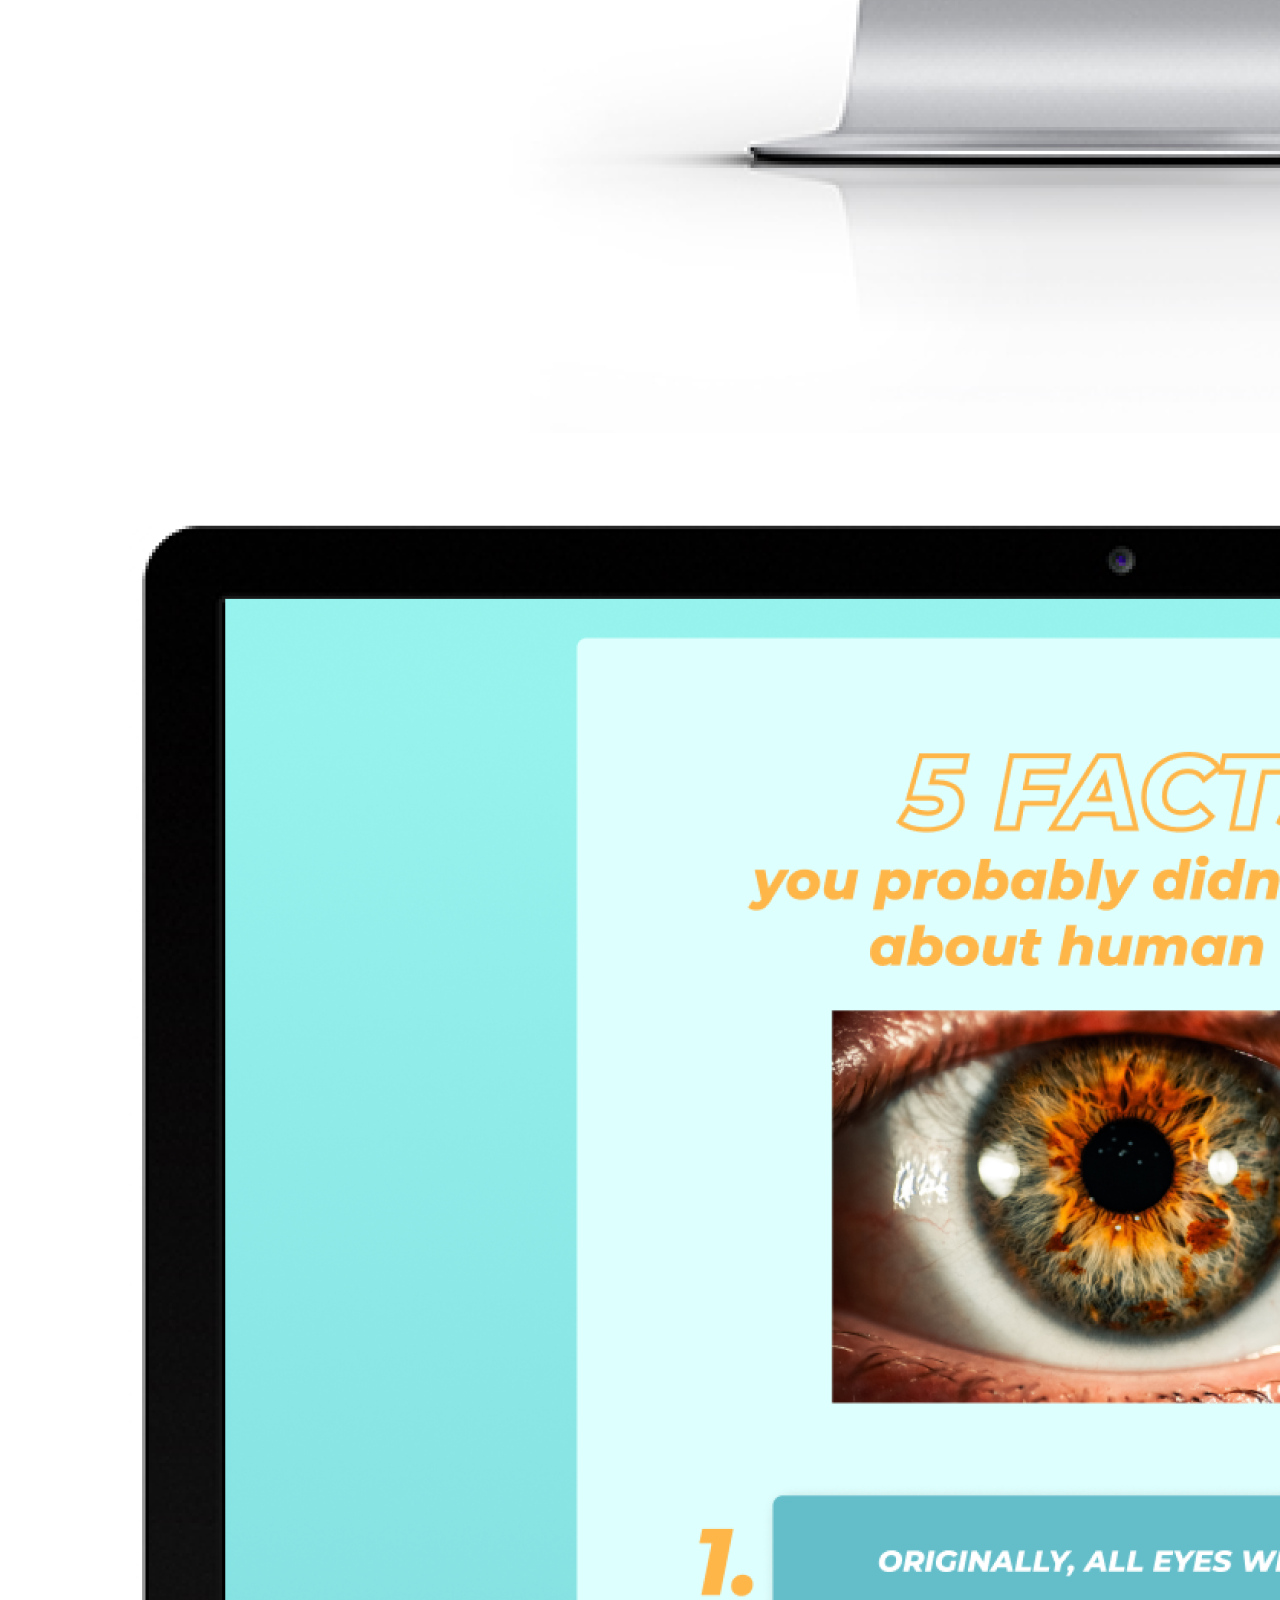
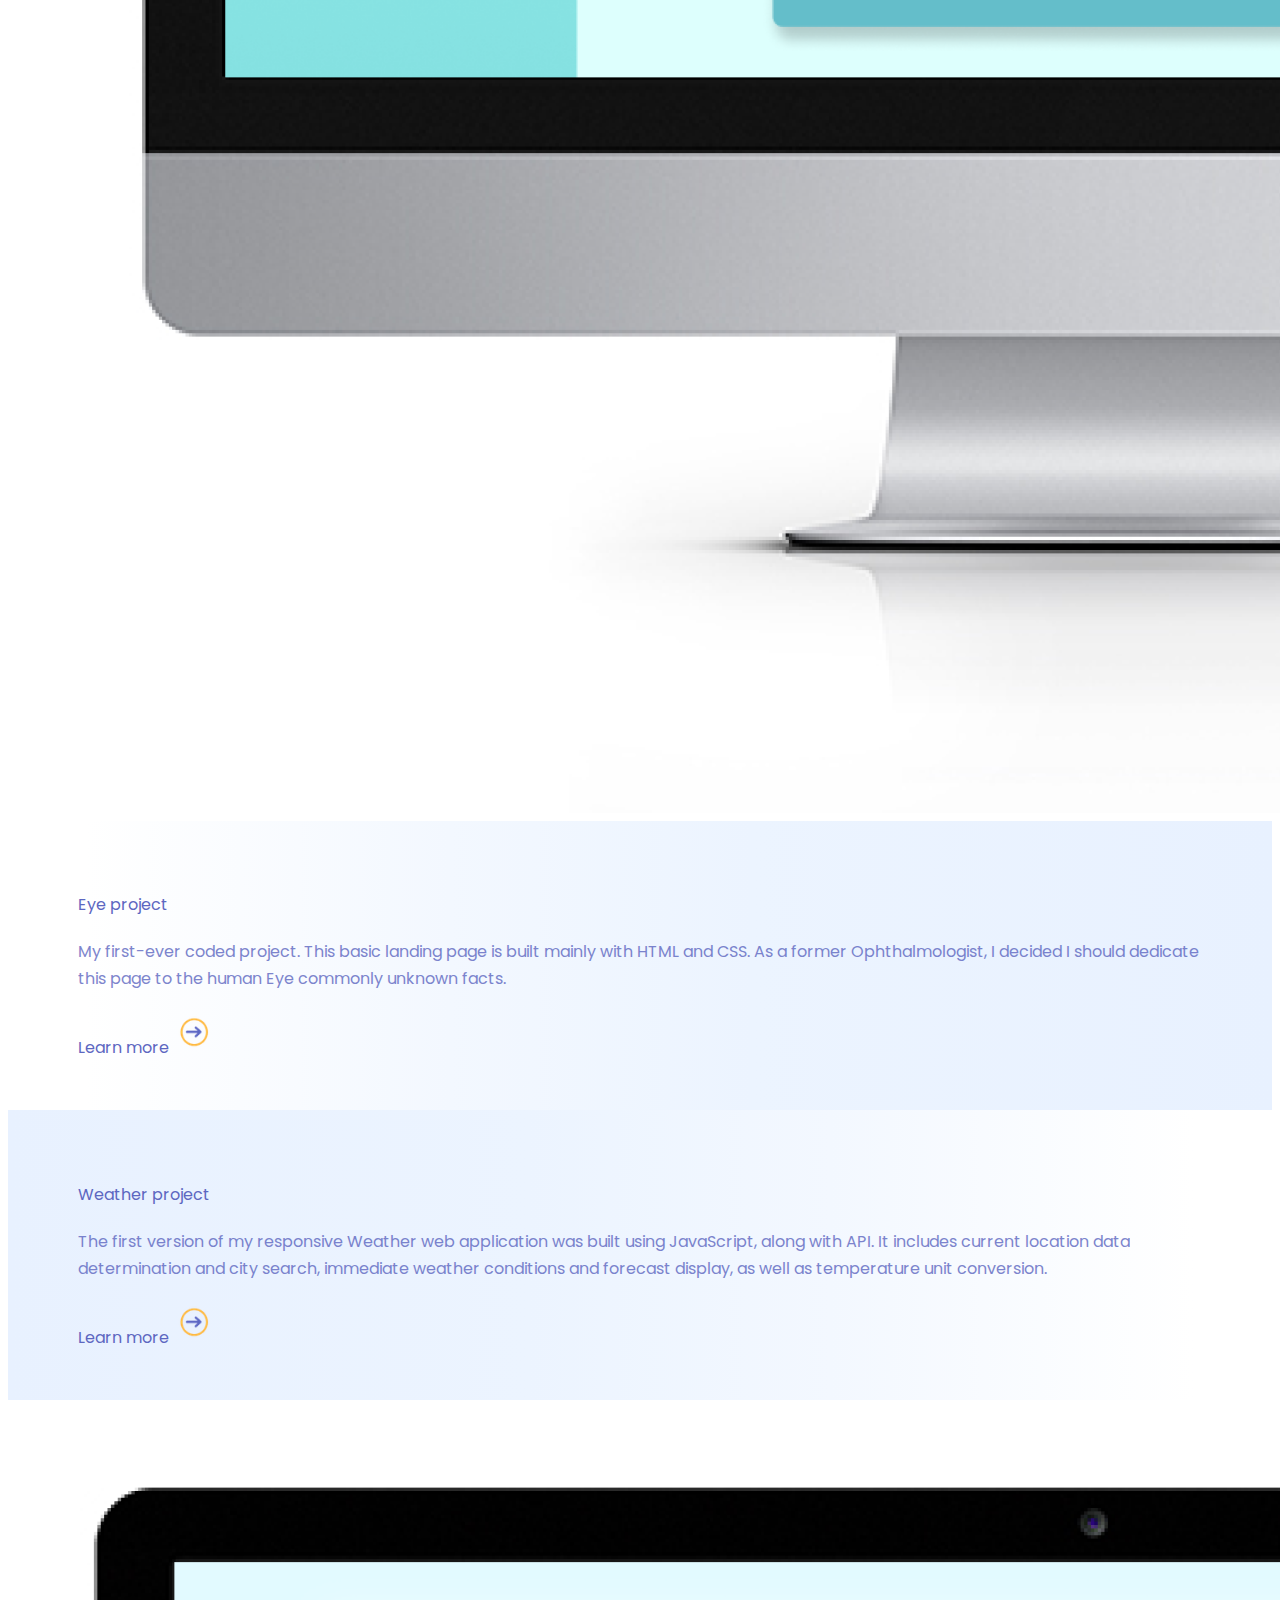
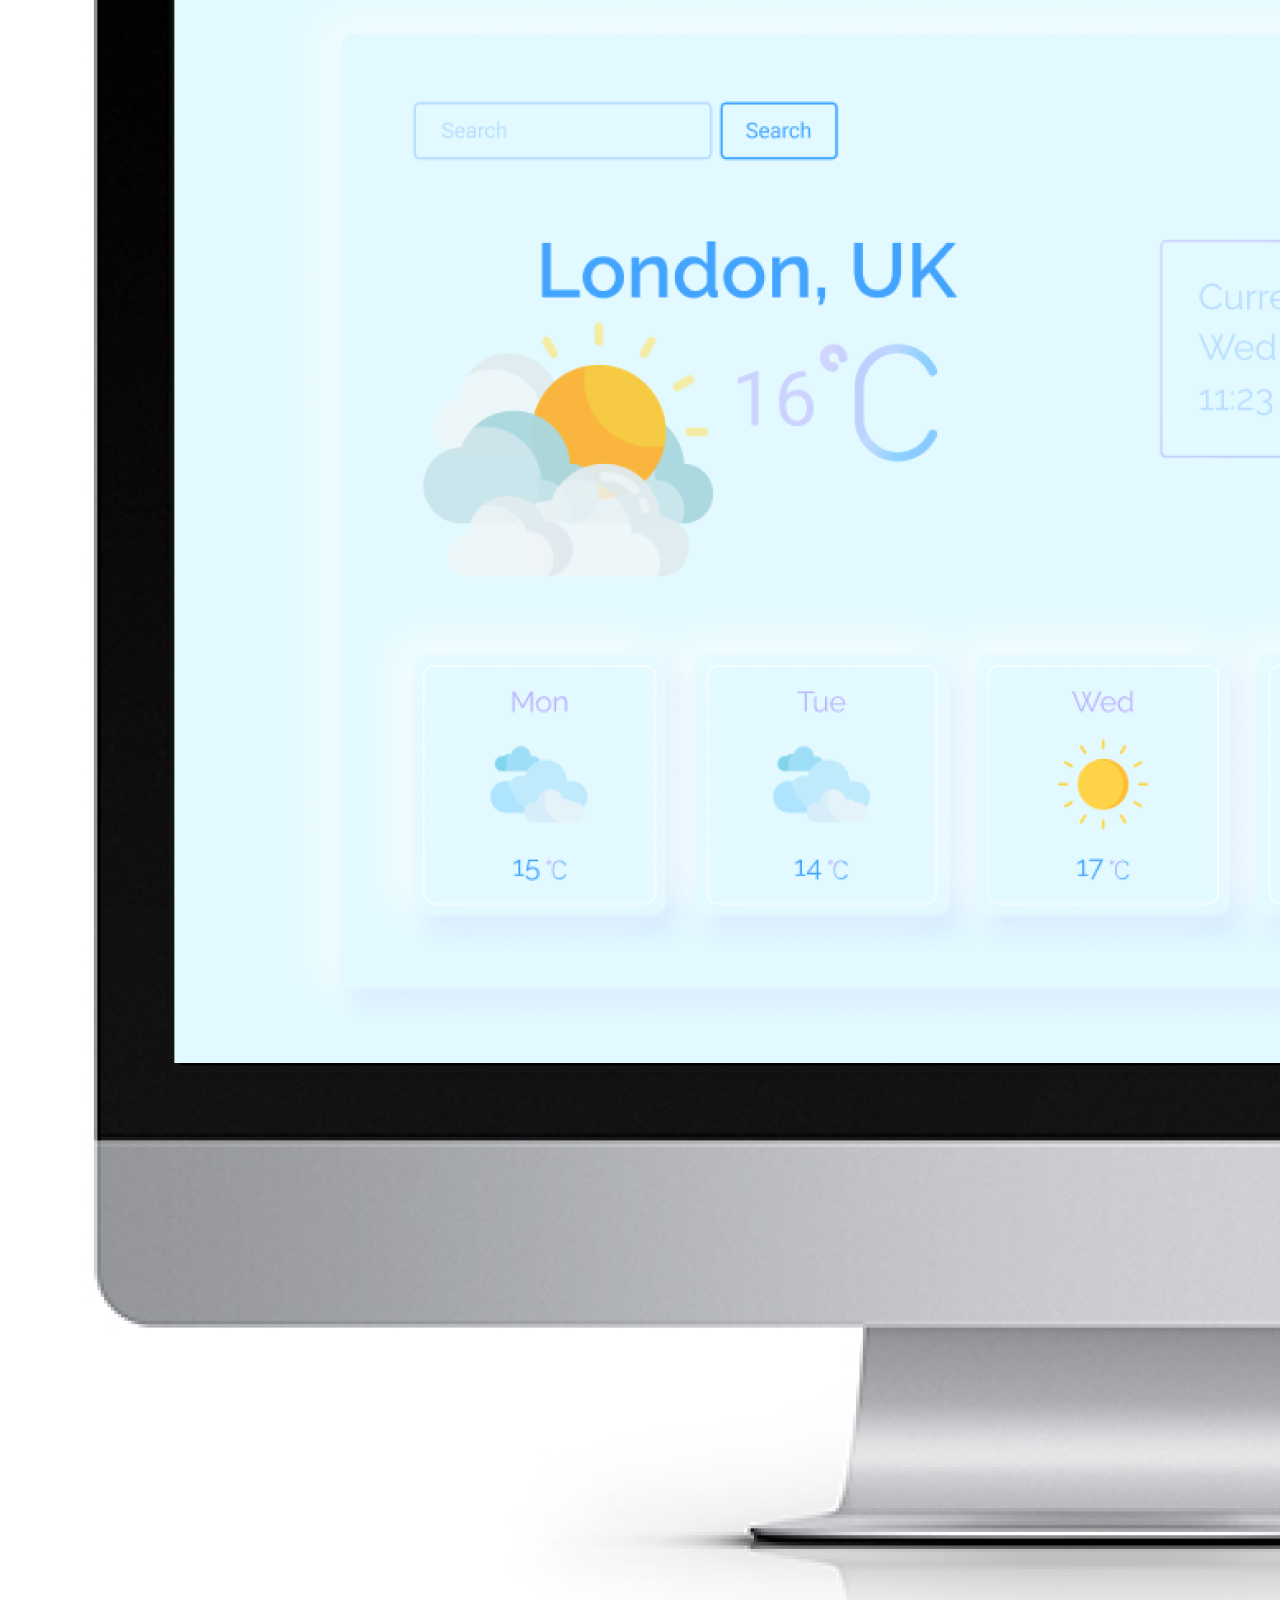
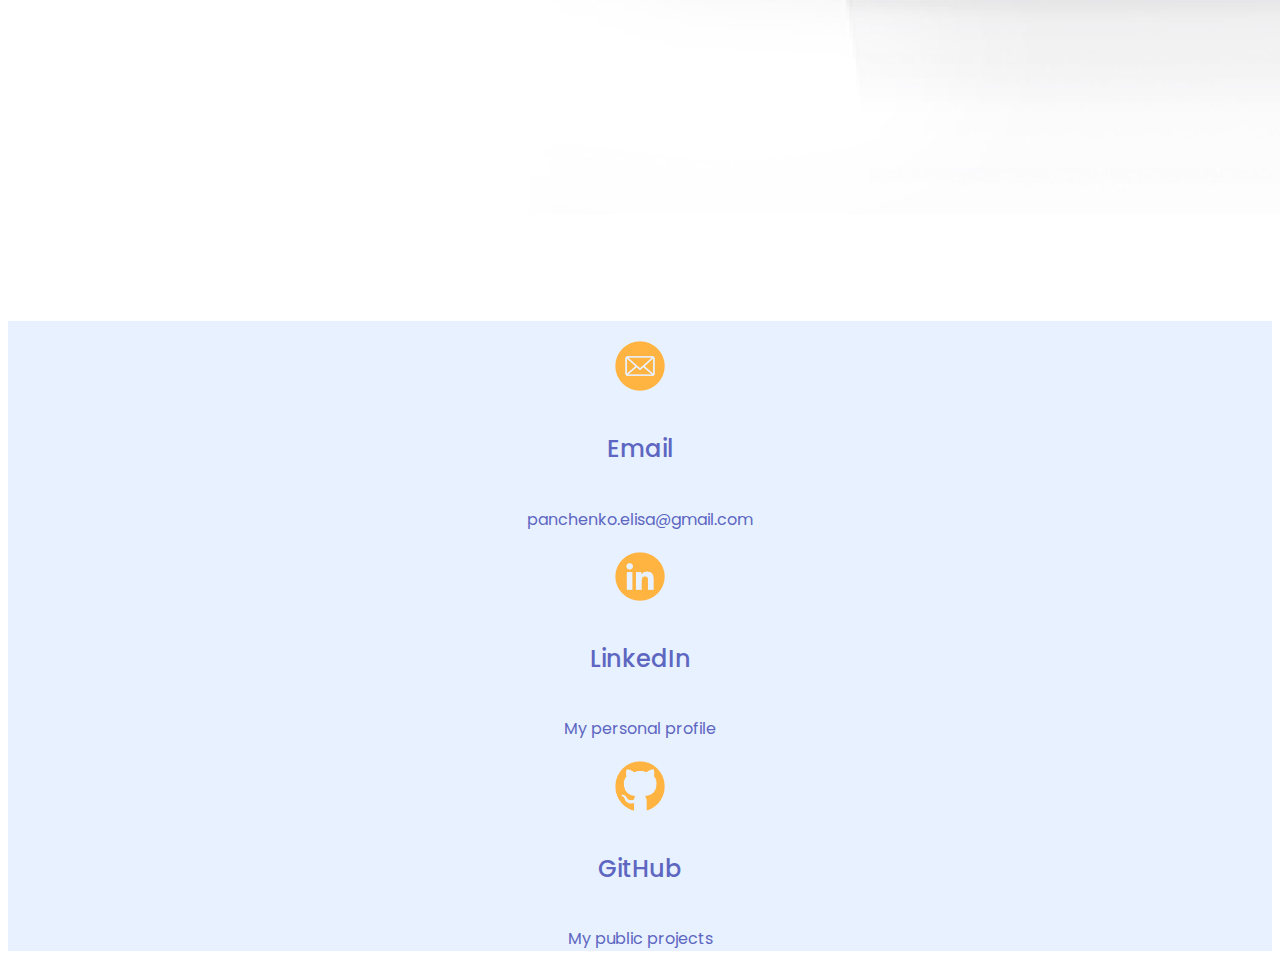
==== commit 1e943abc: "Dictionary project description correction" ====
--- a/index.html
+++ b/index.html
@@ -153,7 +153,7 @@
         >
           <h4>Dictionary App</h4>
           <p>
-            Dictionary application build with <strong>React</strong> on top of
+            Dictionary application built with <strong>React</strong> on top of
             two different APIs.
           </p>
           <a href="https://practical-noyce-55eca7.netlify.app/" target="_blank"
